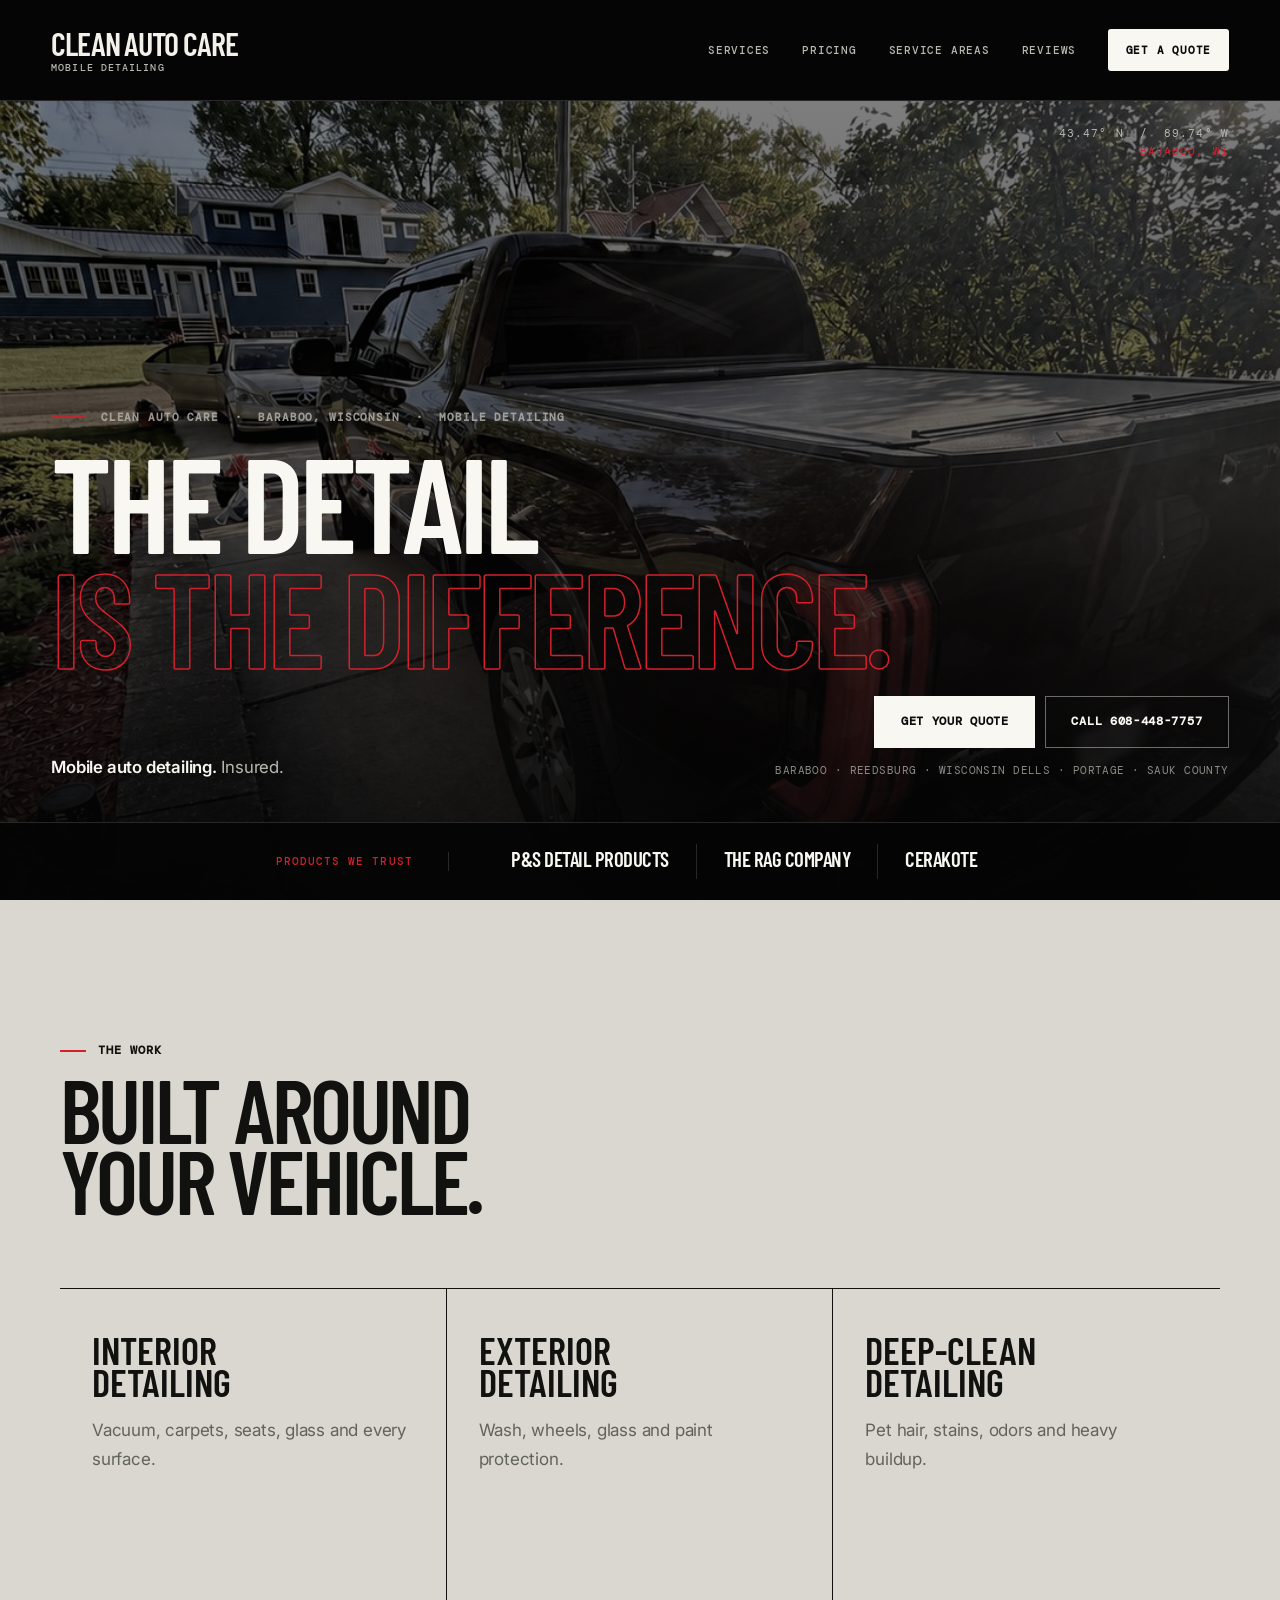
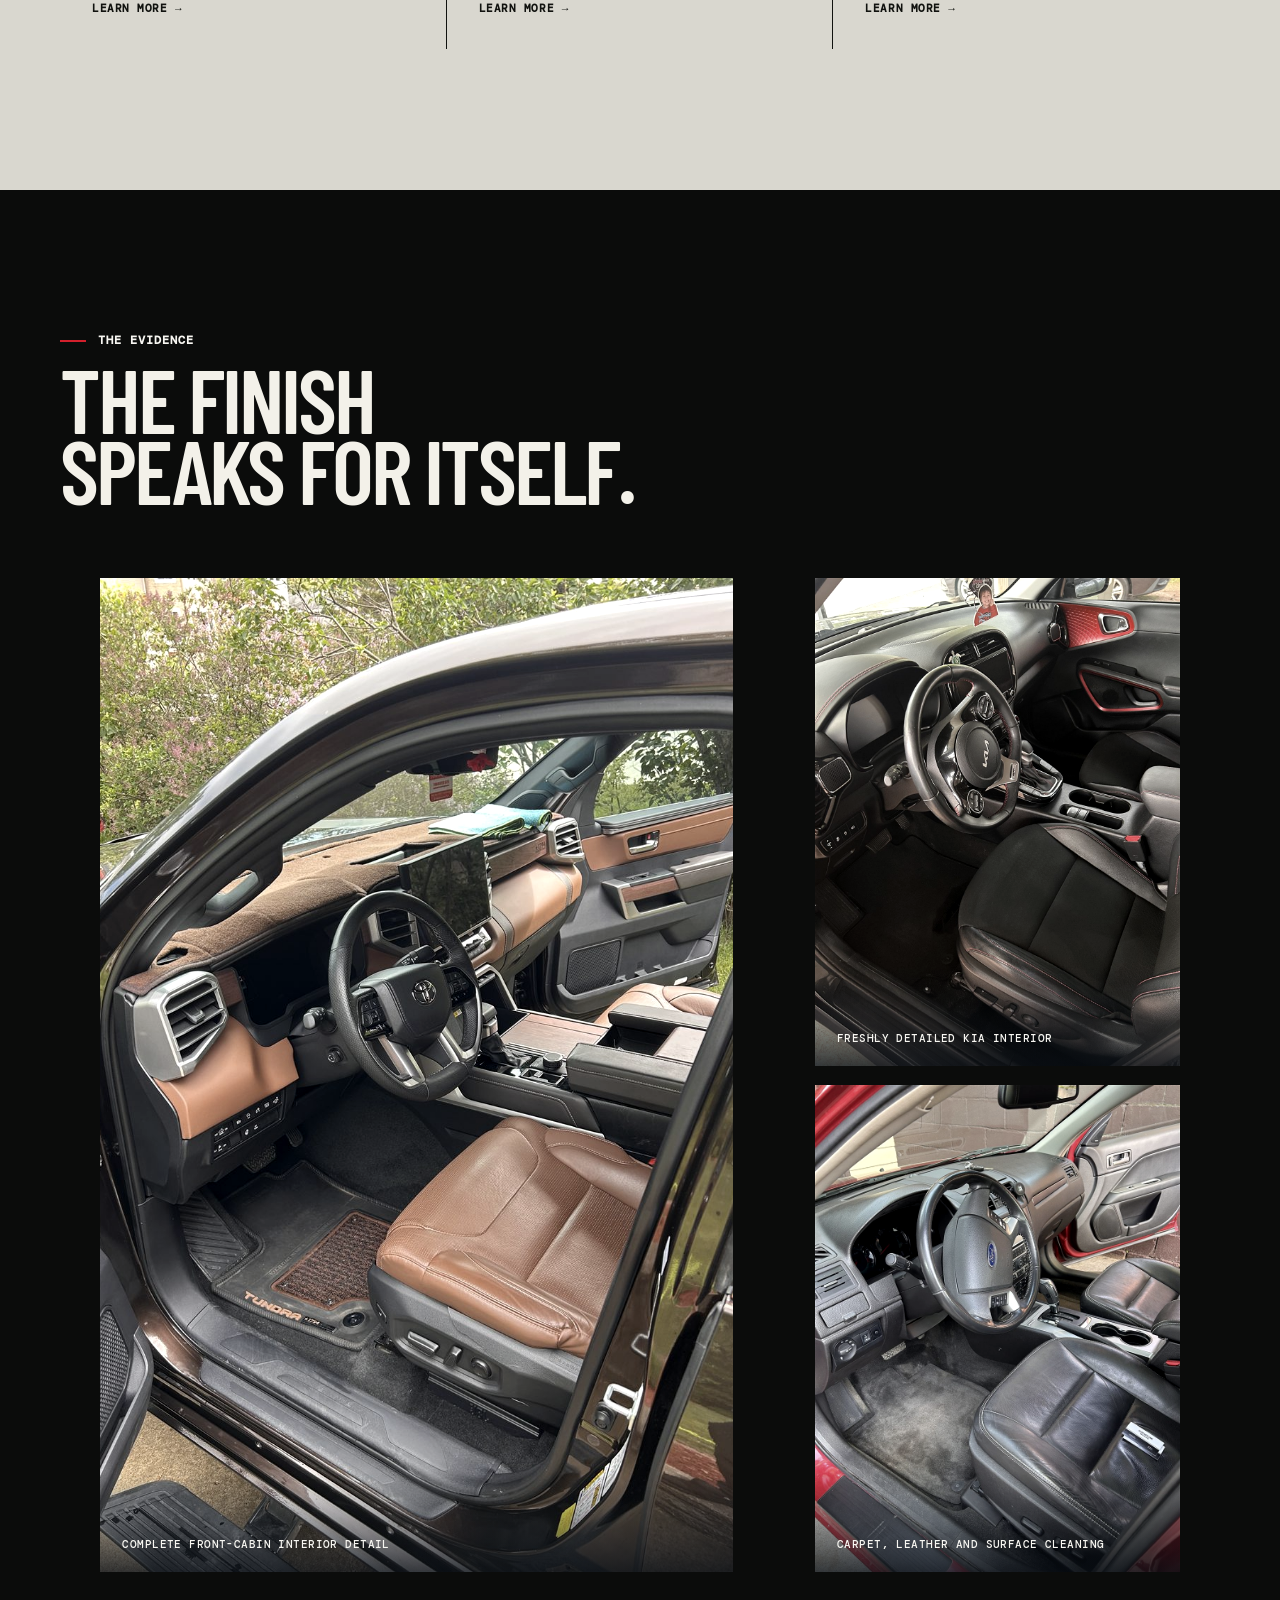
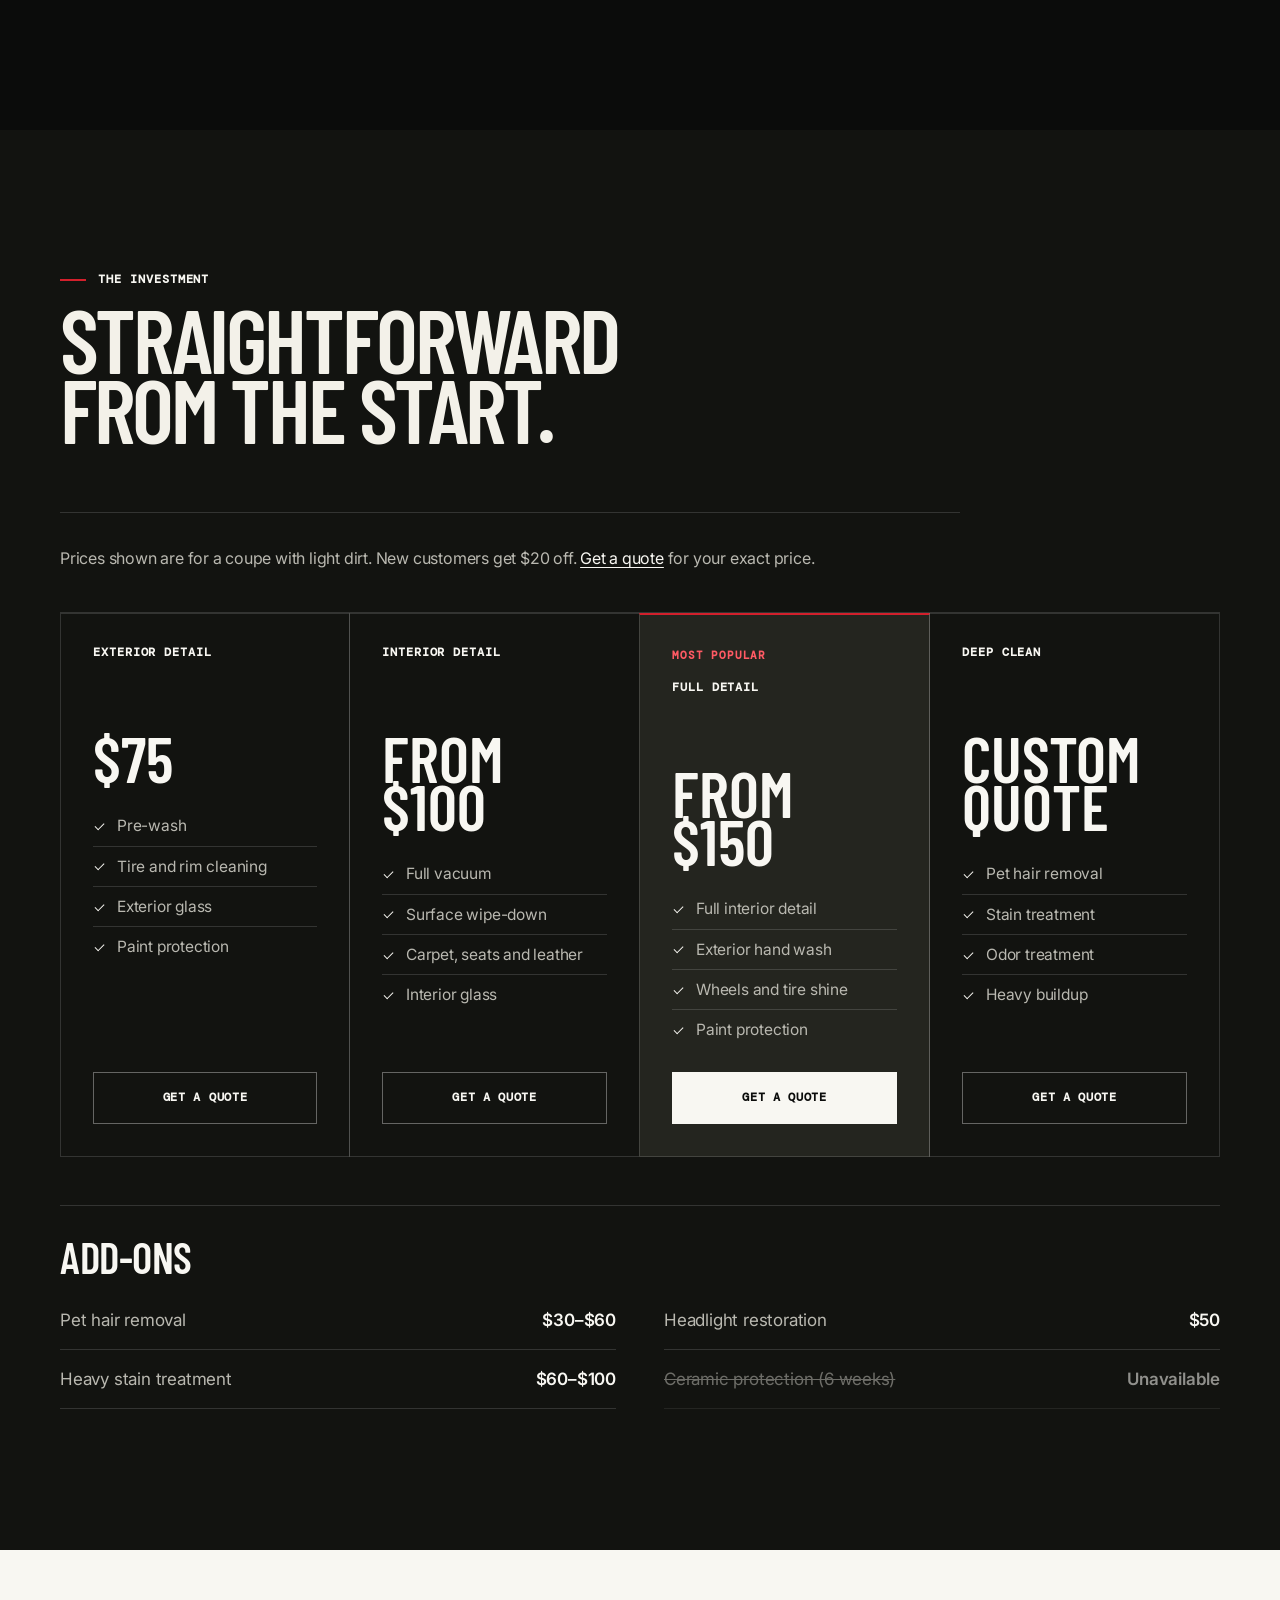
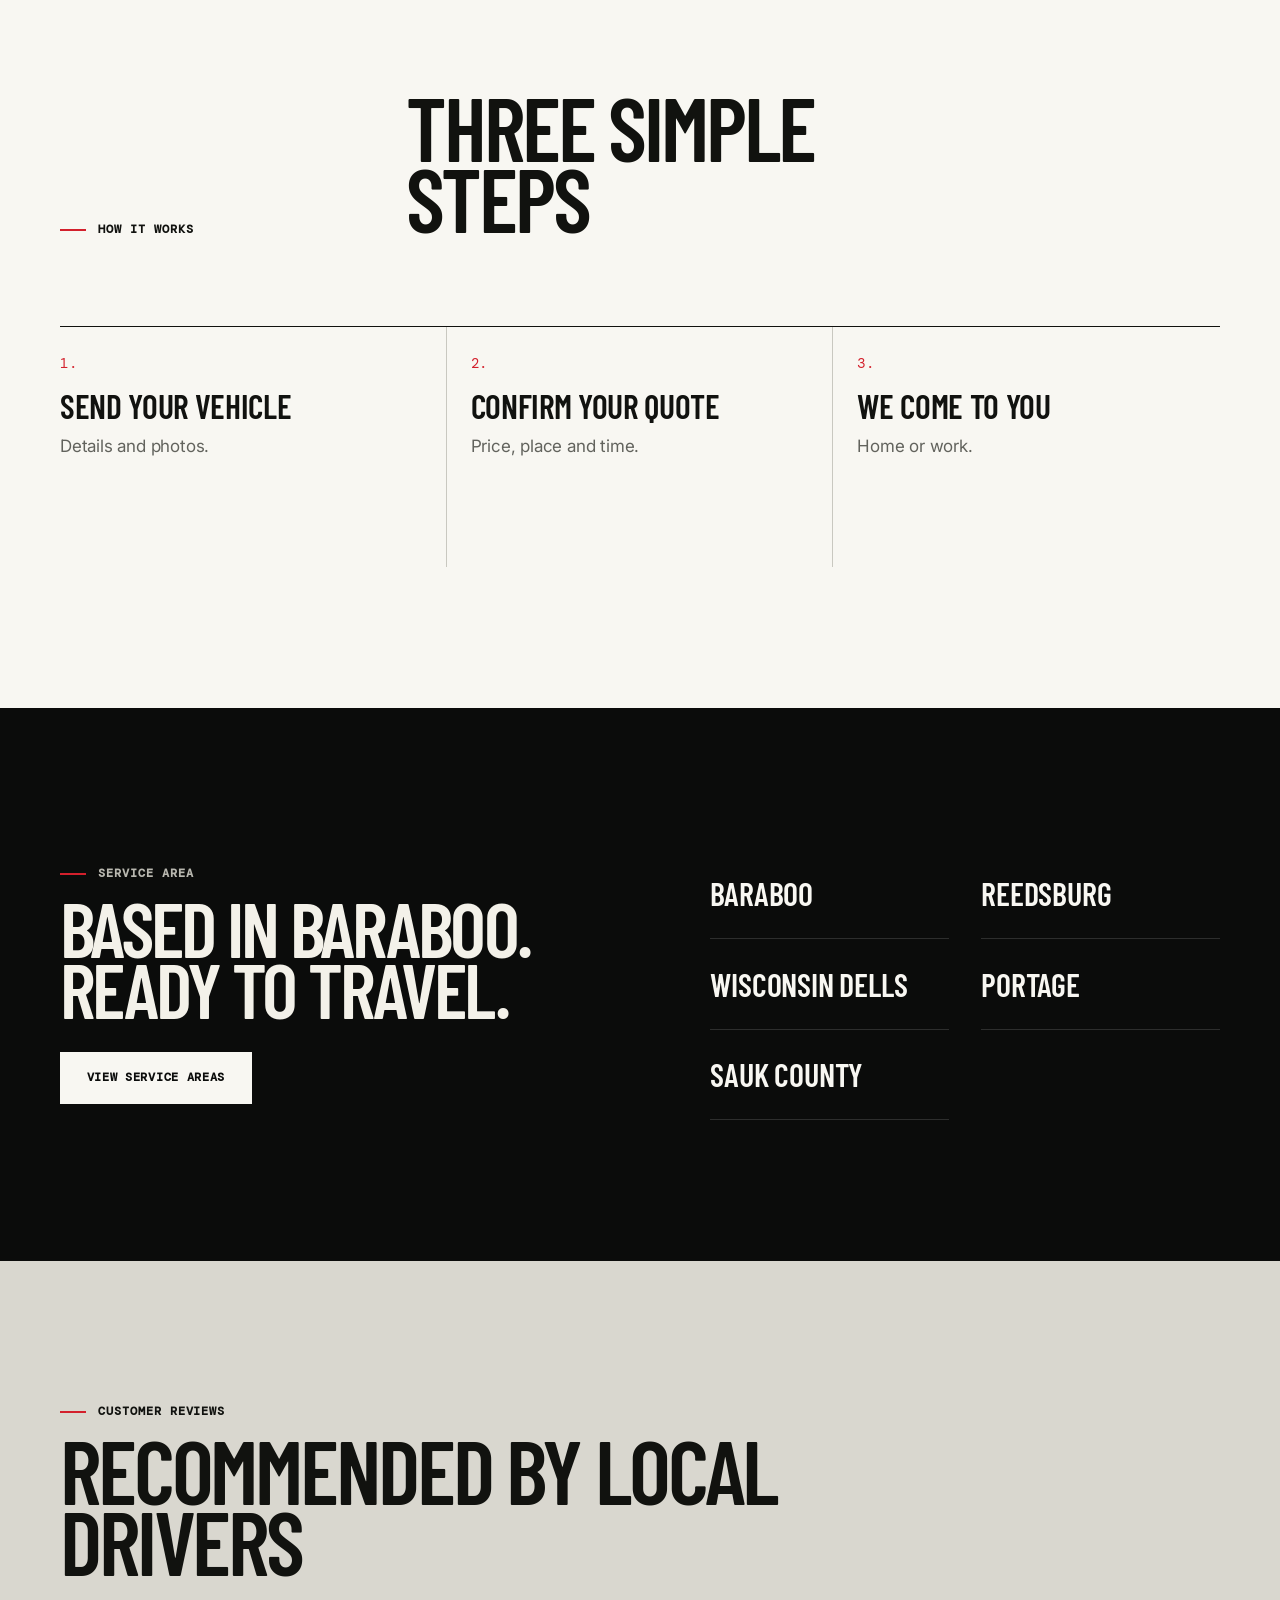
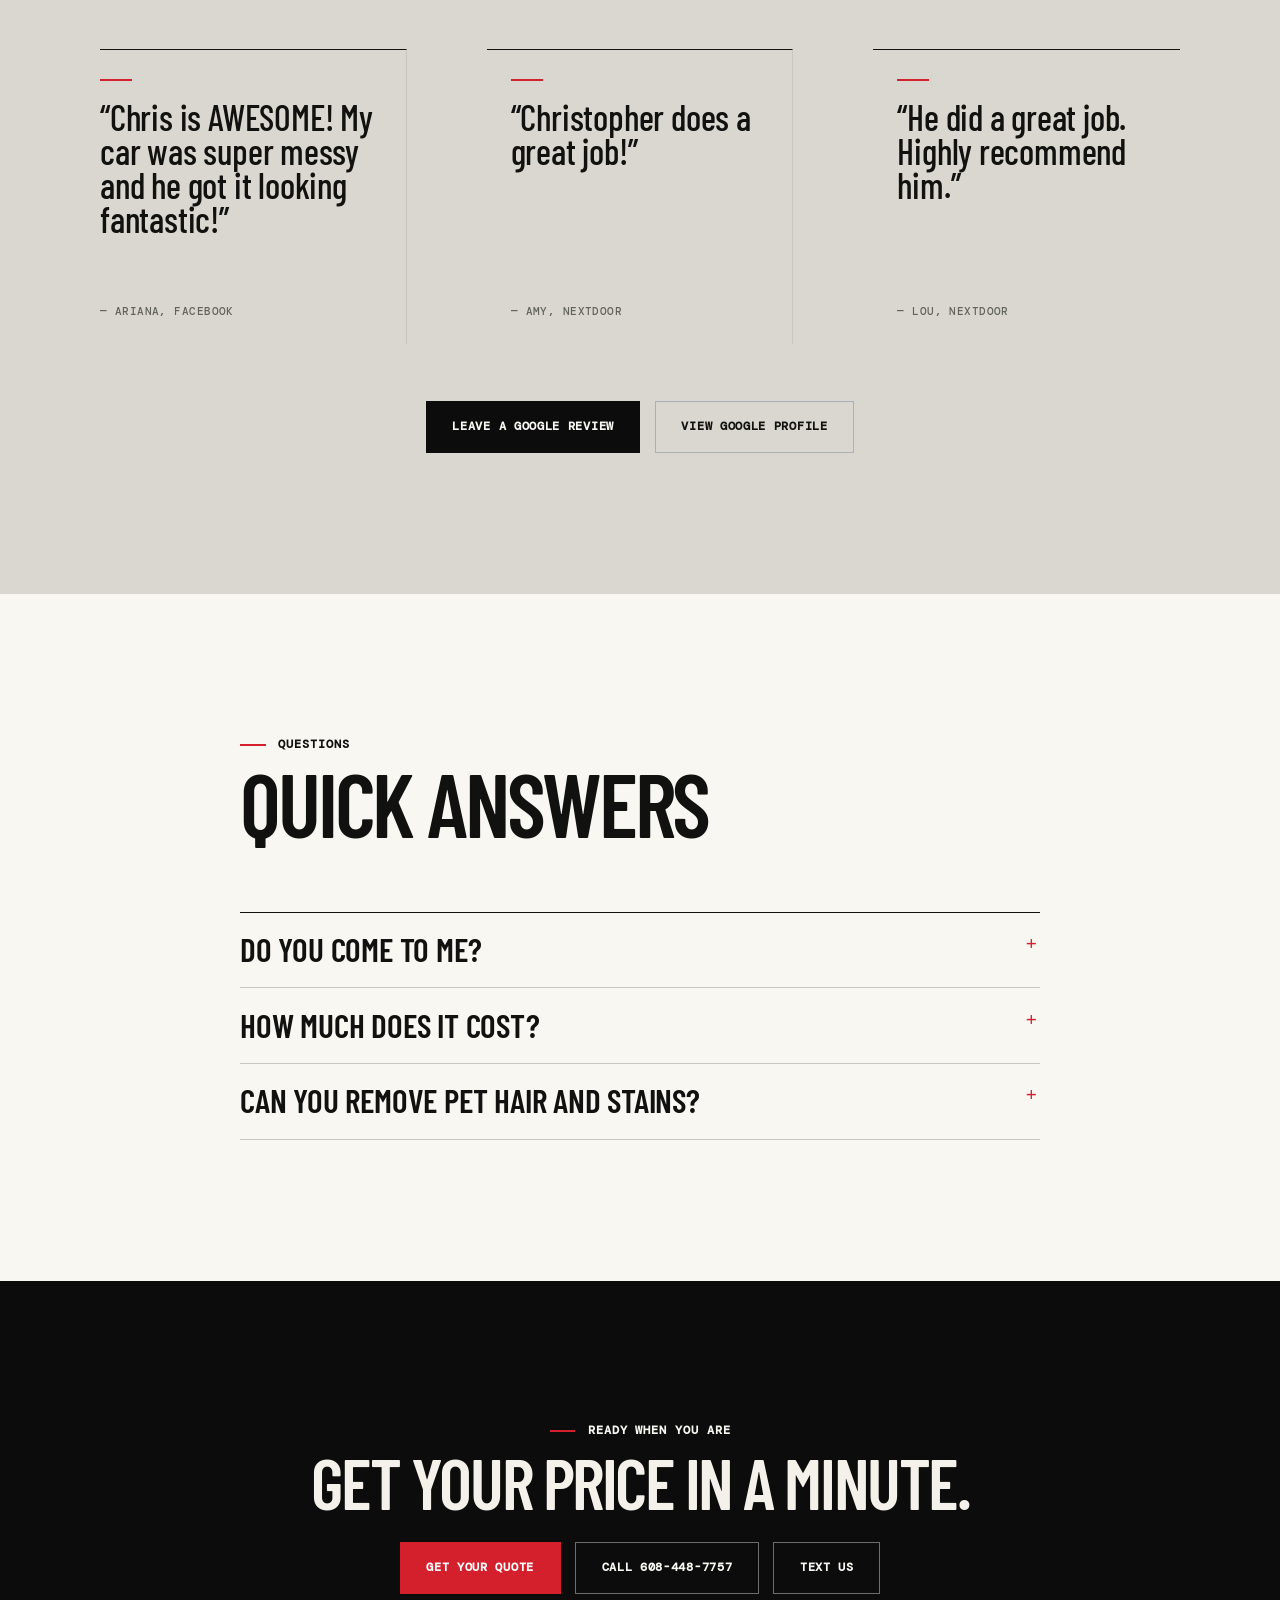
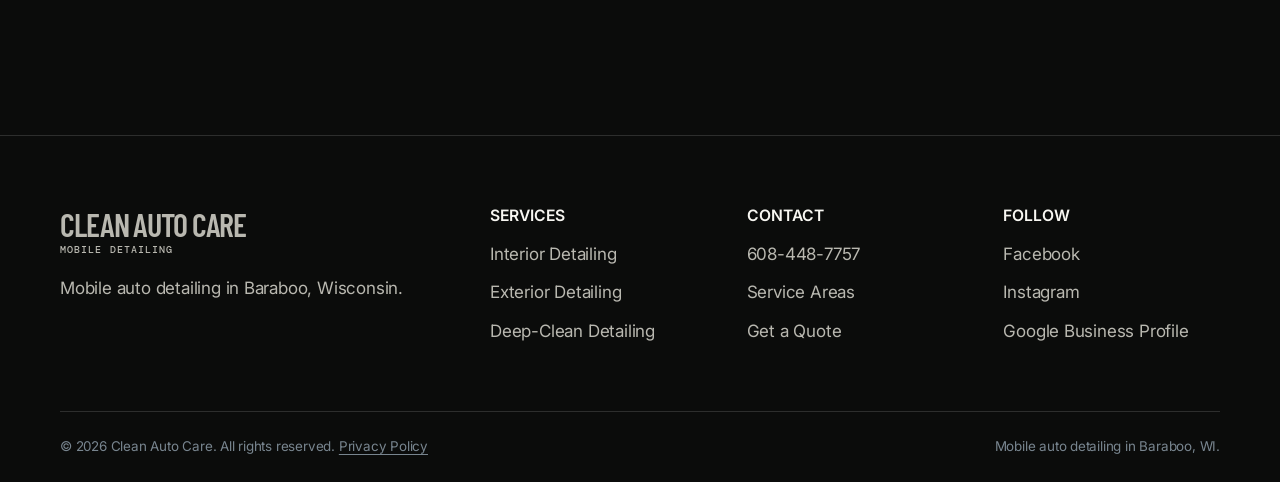
==== index.html @ 47763c7a "Remove spray wax paint protection add-on Take the paint protection add-on off the homepage list, pri" ====
<!doctype html>
<html lang="en-US">
<head>
  <meta charset="utf-8">
  <meta name="viewport" content="width=device-width, initial-scale=1">
  <title>Mobile Auto Detailing Baraboo WI | Clean Auto Care</title>
  <meta name="description" content="Mobile auto detailing in Baraboo, WI, serving Reedsburg, Wisconsin Dells, Portage and Sauk County. Interior, exterior and deep-clean packages. Get a quote.">
  <meta name="robots" content="index, follow, max-image-preview:large, max-snippet:-1, max-video-preview:-1">
  <meta name="theme-color" content="#07111f">
  <link rel="canonical" href="https://cleanautocare.org/">

  <meta property="og:type" content="website">
  <meta property="og:locale" content="en_US">
  <meta property="og:site_name" content="Clean Auto Care">
  <meta property="og:title" content="Mobile Auto Detailing in Baraboo, Wisconsin">
  <meta property="og:description" content="Convenient interior, exterior and deep-clean auto detailing at your location in Baraboo and surrounding Central Wisconsin communities.">
  <meta property="og:url" content="https://cleanautocare.org/">
  <meta property="og:image" content="https://cleanautocare.org/images/mobile-auto-detailing-baraboo-wi-private.jpg">
  <meta property="og:image:alt" content="Freshly detailed pickup truck by Clean Auto Care in Baraboo, Wisconsin">
  <meta name="twitter:card" content="summary_large_image">

  <link rel="icon" type="image/png" sizes="64x64" href="/images/favicon-64.png">
  <link rel="apple-touch-icon" sizes="180x180" href="/images/apple-touch-icon.png">
  <link rel="preload" as="image" href="/images/mobile-auto-detailing-baraboo-wi-private.jpg" fetchpriority="high">
  <link rel="preconnect" href="https://fonts.googleapis.com"><link rel="preconnect" href="https://fonts.gstatic.com" crossorigin><link href="https://fonts.googleapis.com/css2?family=Barlow+Condensed:wght@500;600;700&family=DM+Mono:wght@400;500&family=Inter:wght@400;500;600&display=swap" rel="stylesheet"><link rel="stylesheet" href="/style.css?v=20261031.1">

  <script type="application/ld+json">
  {
    "@context": "https://schema.org",
    "@graph": [
      {
        "@type": "WebSite",
        "@id": "https://cleanautocare.org/#website",
        "url": "https://cleanautocare.org/",
        "name": "Clean Auto Care",
        "inLanguage": "en-US",
        "publisher": { "@id": "https://cleanautocare.org/#business" }
      },
      {
        "@type": ["AutoWash", "LocalBusiness"],
        "@id": "https://cleanautocare.org/#business",
        "name": "Clean Auto Care",
        "description": "Mobile auto detailing based in Baraboo, Wisconsin, offering interior detailing, exterior detailing, deep cleaning, stain treatment, pet hair removal and paint protection.",
        "url": "https://cleanautocare.org/",
        "telephone": "+1-608-448-7757",
        "email": "christopherluns@proton.me",
        "image": "https://cleanautocare.org/images/mobile-auto-detailing-baraboo-wi-private.jpg",
        "logo": "https://cleanautocare.org/images/logo.png",
        "priceRange": "$$",
        "areaServed": [
          { "@type": "City", "name": "Baraboo", "containedInPlace": { "@type": "State", "name": "Wisconsin" } },
          { "@type": "City", "name": "Reedsburg", "containedInPlace": { "@type": "State", "name": "Wisconsin" } },
          { "@type": "City", "name": "Wisconsin Dells", "containedInPlace": { "@type": "State", "name": "Wisconsin" } },
          { "@type": "City", "name": "Portage", "containedInPlace": { "@type": "State", "name": "Wisconsin" } },
          { "@type": "AdministrativeArea", "name": "Sauk County, Wisconsin" }
        ],
        "sameAs": [
          "https://www.facebook.com/people/Clean-Auto-Care/61571332643960/",
          "https://www.instagram.com/cleanautocarellc",
          "https://share.google/BWF50CTPBVMTIAiap"
        ],
        "hasOfferCatalog": {
          "@type": "OfferCatalog",
          "name": "Mobile Auto Detailing Services",
          "itemListElement": [
            { "@type": "Offer", "itemOffered": { "@type": "Service", "name": "Interior auto detailing", "url": "https://cleanautocare.org/services/interior-detailing.html" } },
            { "@type": "Offer", "itemOffered": { "@type": "Service", "name": "Exterior auto detailing", "url": "https://cleanautocare.org/services/exterior-detailing.html" } },
            { "@type": "Offer", "itemOffered": { "@type": "Service", "name": "Deep-clean auto detailing", "url": "https://cleanautocare.org/services/deep-clean-detailing.html" } }
          ]
        }
      }
    ]
  }
  </script>

  <script async src="https://www.googletagmanager.com/gtag/js?id=G-19XPZ4K6GP"></script>
  <script>
    window.dataLayer = window.dataLayer || [];
    function gtag(){dataLayer.push(arguments);}
    gtag('js', new Date());
    gtag('config', 'G-19XPZ4K6GP');
  </script>
  <!-- Meta Pixel -->
  <script>!function(f,b,e,v,n,t,s){if(f.fbq)return;n=f.fbq=function(){n.callMethod?n.callMethod.apply(n,arguments):n.queue.push(arguments)};if(!f._fbq)f._fbq=n;n.push=n;n.loaded=!0;n.version='2.0';n.queue=[];t=b.createElement(e);t.async=!0;t.src=v;s=b.getElementsByTagName(e)[0];s.parentNode.insertBefore(t,s)}(window,document,'script','https://connect.facebook.net/en_US/fbevents.js');fbq('init','472347305557955');fbq('track','PageView');</script>
</head>
<body class="home">
  <a class="skip-link" href="#main-content">Skip to main content</a>

  <header class="site-header">
    <div class="nav-wrap">
      <a class="brand" href="/" aria-label="Clean Auto Care home">
        <span>Clean Auto Care</span>
        <small>Mobile Detailing</small>
      </a>
      <button class="menu-toggle" type="button" aria-expanded="false" aria-controls="main-navigation">
        <span class="sr-only">Open menu</span>
        <span aria-hidden="true">Menu</span>
      </button>
      <nav id="main-navigation" class="main-nav" aria-label="Primary navigation">
        <a href="#services">Services</a>
        <a href="#pricing">Pricing</a>
        <a href="/service-areas/">Service Areas</a>
        <a href="#reviews">Reviews</a>
        <a class="nav-cta" href="/quote/">Get a Quote</a>
      </nav>
    </div>
  </header>

  <main id="main-content">
    <section class="hero" aria-labelledby="hero-heading">
      <img class="hero-image hero-slide" src="/images/mobile-auto-detailing-baraboo-wi-private.jpg" width="1086" height="1448" alt="Freshly detailed black pickup truck at a customer's home in Central Wisconsin" fetchpriority="high">
      <div class="hero-shade" aria-hidden="true"></div>
      <p class="hero-coords" aria-hidden="true">43.47° N &nbsp;/&nbsp; 89.74° W<span>Baraboo, WI</span></p>
      <div class="hero-content">
        <p class="eyebrow">Clean Auto Care &nbsp;·&nbsp; Baraboo, Wisconsin &nbsp;·&nbsp; Mobile Detailing</p>
        <h1 id="hero-heading"><span class="h1-solid">The detail</span><span class="h1-outline">is the difference.</span></h1>
        <div class="hero-foot">
          <div class="hero-copy">
            <p class="hero-lead"><strong>Mobile auto detailing.</strong> Insured.</p>
          </div>
          <div class="hero-actions">
            <div class="button-row">
              <a class="button button-primary" href="/quote/">Get Your Quote</a>
              <a class="button button-secondary" href="tel:+16084487757">Call 608-448-7757</a>
            </div>
            <p class="service-line">Baraboo · Reedsburg · Wisconsin Dells · Portage · Sauk County</p>
          </div>
        </div>
      </div>
      <div class="trust-bar" aria-label="Products we trust">
        <p class="brand-strip-label">Products we trust</p>
        <ul class="brand-strip-list">
          <li><a href="https://psdetailproducts.com/" target="_blank" rel="noopener noreferrer">P&amp;S Detail Products</a></li>
          <li><a href="https://theragcompany.com/" target="_blank" rel="noopener noreferrer">The Rag Company</a></li>
          <li><a href="https://www.cerakote.com/" target="_blank" rel="noopener noreferrer">Cerakote</a></li>
        </ul>
      </div>
    </section>

    <section id="services" class="section section-alt" aria-labelledby="services-heading">
      <div class="container">
        <div class="section-heading">
          <p class="eyebrow">The work</p>
          <h2 id="services-heading">Built around<br>your vehicle.</h2>
        </div>
        <div class="card-grid services-grid">
          <article class="card">
            <h3>Interior Detailing</h3>
            <p>Vacuum, carpets, seats, glass and every surface.</p>
            <a class="text-link" href="/services/interior-detailing.html">Learn more <span aria-hidden="true">→</span></a>
          </article>
          <article class="card">
            <h3>Exterior Detailing</h3>
            <p>Wash, wheels, glass and paint protection.</p>
            <a class="text-link" href="/services/exterior-detailing.html">Learn more <span aria-hidden="true">→</span></a>
          </article>
          <article class="card">
            <h3>Deep-Clean Detailing</h3>
            <p>Pet hair, stains, odors and heavy buildup.</p>
            <a class="text-link" href="/services/deep-clean-detailing.html">Learn more <span aria-hidden="true">→</span></a>
          </article>
        </div>
      </div>
    </section>

    <section class="section results-section" aria-labelledby="results-heading">
      <div class="container">
        <div class="section-heading left-aligned">
          <p class="eyebrow">The evidence</p>
          <h2 id="results-heading">The finish<br>speaks for itself.</h2>
        </div>
        <div class="gallery-grid">
          <figure class="gallery-main">
            <img src="/images/interior-auto-detailing-baraboo.jpg" width="1050" height="1400" loading="lazy" alt="Clean Toyota Tundra front interior after mobile detailing">
            <figcaption>Complete front-cabin interior detail</figcaption>
          </figure>
          <figure>
            <img src="/images/deep-clean-car-detailing.jpg" width="1050" height="1400" loading="lazy" alt="Clean Kia interior after mobile car detailing">
            <figcaption>Freshly detailed Kia interior</figcaption>
          </figure>
          <figure>
            <img src="/images/clean-car-interior.jpg" width="900" height="1200" loading="lazy" alt="Clean red Ford car interior after detailing">
            <figcaption>Carpet, leather and surface cleaning</figcaption>
          </figure>
        </div>
      </div>
    </section>

    <section id="pricing" class="section section-dark" aria-labelledby="pricing-heading">
      <div class="container">
        <div class="section-heading">
          <p class="eyebrow">The investment</p>
          <h2 id="pricing-heading">Straightforward<br>from the start.</h2>
        </div>
        <p class="pricing-note">Prices shown are for a coupe with light dirt. New customers get $20 off. <a href="/quote/">Get a quote</a> for your exact price.</p>
        <div class="card-grid pricing-grid">
          <article class="price-card">
            <h3>Exterior Detail</h3>
            <p class="price">$75</p>
            <ul class="check-list">
              <li>Pre-wash</li>
              <li>Tire and rim cleaning</li>
              <li>Exterior glass</li>
              <li>Paint protection</li>
            </ul>
            <a class="button price-book" href="/quote/?package=exterior">Get a Quote</a>
          </article>
          <article class="price-card">
            <h3>Interior Detail</h3>
            <p class="price">From $100</p>
            <ul class="check-list">
              <li>Full vacuum</li>
              <li>Surface wipe-down</li>
              <li>Carpet, seats and leather</li>
              <li>Interior glass</li>
            </ul>
            <a class="button price-book" href="/quote/?package=interior">Get a Quote</a>
          </article>
          <article class="price-card featured-card">
            <p class="pill">Most popular</p>
            <h3>Full Detail</h3>
            <p class="price">From $150</p>
            <ul class="check-list">
              <li>Full interior detail</li>
              <li>Exterior hand wash</li>
              <li>Wheels and tire shine</li>
              <li>Paint protection</li>
            </ul>
            <a class="button price-book" href="/quote/?package=full">Get a Quote</a>
          </article>
          <article class="price-card">
            <h3>Deep Clean</h3>
            <p class="price">Custom quote</p>
            <ul class="check-list">
              <li>Pet hair removal</li>
              <li>Stain treatment</li>
              <li>Odor treatment</li>
              <li>Heavy buildup</li>
            </ul>
            <a class="button price-book" href="/quote/?package=deep">Get a Quote</a>
          </article>
        </div>
        <div class="addons-panel">
          <h3>Add-ons</h3>
          <div class="addon-grid">
            <div><span>Pet hair removal</span><strong>$30–$60</strong></div>
            <div><span>Headlight restoration</span><strong>$50</strong></div>
            <div><span>Heavy stain treatment</span><strong>$60–$100</strong></div>
            <div class="addon-unavailable"><span><s>Ceramic protection (6 weeks)</s></span><strong>Unavailable</strong></div>
          </div>
        </div>
      </div>
    </section>

    <section class="section process-section" aria-labelledby="process-heading">
      <div class="container">
        <div class="section-heading">
          <p class="eyebrow">How it works</p>
          <h2 id="process-heading">Three simple steps</h2>
        </div>
        <ol class="process-grid">
          <li><div><h3>Send your vehicle</h3><p>Details and photos.</p></div></li>
          <li><div><h3>Confirm your quote</h3><p>Price, place and time.</p></div></li>
          <li><div><h3>We come to you</h3><p>Home or work.</p></div></li>
        </ol>
      </div>
    </section>

    <section class="section area-section" aria-labelledby="areas-heading">
      <div class="container split-layout area-layout">
        <div>
          <p class="eyebrow">Service area</p>
          <h2 id="areas-heading">Based in Baraboo. Ready to travel.</h2>
          <a class="button button-primary" href="/service-areas/">View Service Areas</a>
        </div>
        <ul class="location-list" aria-label="Primary service areas">
          <li><a href="/service-areas/#baraboo">Baraboo</a></li>
          <li><a href="/service-areas/#reedsburg">Reedsburg</a></li>
          <li><a href="/service-areas/#wisconsin-dells">Wisconsin Dells</a></li>
          <li><a href="/service-areas/#portage">Portage</a></li>
          <li><a href="/service-areas/#sauk-county">Sauk County</a></li>
        </ul>
      </div>
    </section>

    <section id="reviews" class="section section-alt" aria-labelledby="reviews-heading">
      <div class="container">
        <div class="section-heading">
          <p class="eyebrow">Customer reviews</p>
          <h2 id="reviews-heading">Recommended by local drivers</h2>
        </div>
        <div class="card-grid review-grid">
          <figure class="review-card">
            <blockquote>“Chris is AWESOME! My car was super messy and he got it looking fantastic!”</blockquote>
            <figcaption>— Ariana, Facebook</figcaption>
          </figure>
          <figure class="review-card">
            <blockquote>“Christopher does a great job!”</blockquote>
            <figcaption>— Amy, Nextdoor</figcaption>
          </figure>
          <figure class="review-card">
            <blockquote>“He did a great job. Highly recommend him.”</blockquote>
            <figcaption>— Lou, Nextdoor</figcaption>
          </figure>
        </div>
        <div class="button-row centered">
          <a class="button button-primary" href="https://g.page/r/CbR3nwHK81pbEAI/review" target="_blank" rel="noopener">Leave a Google Review</a>
          <a class="button button-outline" href="https://share.google/BWF50CTPBVMTIAiap" target="_blank" rel="noopener">View Google Profile</a>
        </div>
      </div>
    </section>

    <section class="section faq-section" aria-labelledby="faq-heading">
      <div class="container narrow-container">
        <div class="section-heading">
          <p class="eyebrow">Questions</p>
          <h2 id="faq-heading">Quick answers</h2>
        </div>
        <div class="faq-list">
          <details>
            <summary>Do you come to me?</summary>
            <p>Yes. We detail at your home, work or another approved location.</p>
          </details>
          <details>
            <summary>How much does it cost?</summary>
            <p>Price depends on three things: the service you choose, the size of your vehicle and how dirty it is. The prices below are for a basic detail.</p>
            <p><strong>Starting prices by vehicle size</strong><br>
            Coupe or compact: exterior $75, interior $100, full detail $150<br>
            Sedan: exterior $100, interior $125, full detail $175<br>
            SUV: exterior $100, interior $150, full detail $200<br>
            Truck: exterior $120, interior $125–$150, full detail $230</p>
            <p><strong>Condition adjustment</strong><br>
            Light: no extra charge. Moderate: +$25 to $50. Heavy: +$50 to $100. Very dirty, with pet hair or stains: +$75 to $150. The exact amount depends on your vehicle size.</p>
            <p><strong>Add-ons and deep cleans</strong><br>
            Pet hair removal ($30–$60), heavy stain treatment ($60–$100) and headlight restoration ($50) are priced separately. Ceramic protection is not available right now. Deep cleans are quoted individually after we see photos of the vehicle.</p>
            <p>The <a href="/quote/">quote builder</a> gives you an estimate in about a minute, and no deposit or payment is collected online. Pet hair, stains, add-ons or travel may change the final price, and we confirm it with you before we start.</p>
          </details>
          <details>
            <summary>Can you remove pet hair and stains?</summary>
            <p>Yes. Send photos with your quote request and we will plan the work.</p>
          </details>
        </div>
      </div>
    </section>

    <section id="contact" class="section contact-section" aria-labelledby="contact-heading">
      <div class="container contact-layout cta-only">
        <div class="contact-copy">
          <p class="eyebrow">Ready when you are</p>
          <h2 id="contact-heading">Get your price in a minute.</h2>
          <div class="button-row">
            <a class="button button-primary" href="/quote/">Get Your Quote</a>
            <a class="button button-secondary" href="tel:+16084487757">Call 608-448-7757</a>
            <a class="button button-secondary" href="sms:+16084487757">Text Us</a>
          </div>
        </div>
      </div>
    </section>
  </main>

  <footer class="site-footer">
    <div class="container footer-grid">
      <div>
        <a class="brand footer-brand" href="/"><span>Clean Auto Care</span><small>Mobile Detailing</small></a>
        <p>Mobile auto detailing in Baraboo, Wisconsin.</p>
      </div>
      <div>
        <h2>Services</h2>
        <a href="/services/interior-detailing.html">Interior Detailing</a>
        <a href="/services/exterior-detailing.html">Exterior Detailing</a>
        <a href="/services/deep-clean-detailing.html">Deep-Clean Detailing</a>
      </div>
      <div>
        <h2>Contact</h2>
        <a href="tel:+16084487757">608-448-7757</a>
        <a href="/service-areas/">Service Areas</a>
        <a href="/quote/">Get a Quote</a>
      </div>
      <div>
        <h2>Follow</h2>
        <a href="https://www.facebook.com/people/Clean-Auto-Care/61571332643960/" target="_blank" rel="noopener">Facebook</a>
        <a href="https://www.instagram.com/cleanautocarellc" target="_blank" rel="noopener">Instagram</a>
        <a href="https://share.google/BWF50CTPBVMTIAiap" target="_blank" rel="noopener">Google Business Profile</a>
      </div>
    </div>
    <div class="container footer-bottom">
      <p>© 2026 Clean Auto Care. All rights reserved. <a href="/privacy/">Privacy Policy</a></p>
      <p>Mobile auto detailing in Baraboo, WI.</p>
    </div>
  </footer>

  <script src="/script.js?v=20261029.1" defer></script>
</body>
</html>
---- style.css ----
/* Clean Auto Care: restyle. Same class names as before, so no markup or SEO text changes are needed. */
:root {
  --ink: #0b1118;
  --ink-2: #131b24;
  --ink-3: #1d2733;
  --bone: #f3f4f2;
  --paper: #ffffff;
  --text: #151c24;
  --muted: #5b656f;
  --line: #dcdfdd;
  --line-dark: rgba(255, 255, 255, 0.14);
  --brass: #d4b26e;
  --brass-deep: #7a5c1f;
  --on-dark: #e9edf1;
  --on-dark-muted: #a7b3bf;
  --serif: "Cormorant Garamond", Georgia, "Times New Roman", serif;
  --sans: Inter, ui-sans-serif, system-ui, -apple-system, "Segoe UI", sans-serif;
  --container: 1160px;
  --r: 3px;
}

*, *::before, *::after { box-sizing: border-box; }
html { scroll-behavior: smooth; scroll-padding-top: 90px; }
body { margin: 0; color: var(--text); background: var(--paper); font-family: var(--sans); font-size: 1.0625rem; line-height: 1.7; -webkit-font-smoothing: antialiased; }
img { display: block; max-width: 100%; }
a { color: inherit; }
button, input, select, textarea { font: inherit; }
button { cursor: pointer; }
h1, h2, h3, p, blockquote, figure { margin-top: 0; }
h1, h2 { font-family: var(--serif); font-weight: 500; line-height: 1.02; letter-spacing: -0.012em; }
h3 { font-family: var(--sans); font-weight: 600; line-height: 1.25; letter-spacing: -0.01em; }
h1 { font-size: clamp(3rem, 7.2vw, 6rem); }
h2 { margin-bottom: 1.25rem; font-size: clamp(2.3rem, 4.6vw, 3.9rem); }
h3 { font-size: 1.2rem; }
p { margin-bottom: 1.1rem; }
:focus-visible { outline: 2px solid var(--brass-deep); outline-offset: 3px; }
.site-header :focus-visible, .hero :focus-visible, .section-dark :focus-visible, .area-section :focus-visible, .contact-section :focus-visible, .page-hero :focus-visible, .cta-panel :focus-visible, .site-footer :focus-visible { outline-color: var(--brass); }
.quote-form :focus-visible { outline-color: var(--brass-deep); }

.container { width: min(calc(100% - 44px), var(--container)); margin-inline: auto; }
.narrow-container { max-width: 800px; }
.section { padding: clamp(5rem, 9vw, 8.5rem) 0; }
.section-alt { background: var(--bone); }
.section-dark { color: var(--on-dark); background: var(--ink); }
.section-heading { max-width: 760px; margin: 0 auto 3.5rem; text-align: center; }
.section-heading > p:last-child { color: var(--muted); font-size: 1.08rem; }
.section-dark .section-heading > p:last-child { color: var(--on-dark-muted); }
.left-aligned { margin-left: 0; text-align: left; }
.eyebrow { margin-bottom: 0.8rem; color: var(--brass-deep); font-size: 0.98rem; font-weight: 600; letter-spacing: 0.01em; }
.section-dark .eyebrow, .hero .eyebrow, .area-section .eyebrow, .contact-section .eyebrow, .page-hero .eyebrow { color: var(--brass); }
.sr-only { position: absolute; width: 1px; height: 1px; padding: 0; margin: -1px; overflow: hidden; clip: rect(0, 0, 0, 0); white-space: nowrap; border: 0; }
.skip-link { position: fixed; top: 12px; left: 12px; z-index: 9999; padding: 0.7rem 1rem; color: var(--ink); background: var(--brass); border-radius: var(--r); transform: translateY(-160%); }
.skip-link:focus { transform: translateY(0); }

/* header */
.site-header { position: fixed; inset: 0 0 auto; z-index: 1000; color: var(--on-dark); background: rgba(11, 17, 24, 0.9); border-bottom: 1px solid var(--line-dark); backdrop-filter: blur(14px); }
.nav-wrap { width: min(calc(100% - 44px), var(--container)); min-height: 76px; margin-inline: auto; display: flex; align-items: center; justify-content: space-between; gap: 2rem; }
.brand { display: inline-flex; flex-direction: column; color: inherit; text-decoration: none; line-height: 1; }
.brand span { font-family: var(--serif); font-size: 1.6rem; font-weight: 600; letter-spacing: 0; }
.brand small { margin-top: 0.3rem; color: var(--on-dark-muted); font-size: 0.78rem; font-weight: 500; letter-spacing: 0.02em; }
.main-nav { display: flex; align-items: center; gap: 2rem; }
.main-nav a { color: var(--on-dark-muted); font-size: 0.94rem; font-weight: 500; text-decoration: none; transition: color 150ms; }
.main-nav a:hover, .main-nav a:focus-visible { color: var(--paper); }
.main-nav .nav-cta { padding: 0.6rem 1.15rem; color: var(--ink); background: var(--brass); border-radius: var(--r); font-weight: 600; }
.main-nav .nav-cta:hover, .main-nav .nav-cta:focus-visible { color: var(--ink); background: #d9d7cf; }
.menu-toggle { display: none; padding: 0.5rem 0.8rem; color: var(--paper); background: transparent; border: 1px solid var(--line-dark); border-radius: var(--r); }

/* hero */
.hero { position: relative; min-height: 100vh; min-height: 100svh; display: flex; align-items: center; overflow: hidden; color: var(--on-dark); background: var(--ink); }
.hero-image { position: absolute; inset: 0; width: 100%; height: 100%; object-fit: cover; object-position: center 40%; }
.hero-shade { position: absolute; inset: 0; background: linear-gradient(90deg, rgba(11, 17, 24, 0.82) 0%, rgba(11, 17, 24, 0.55) 48%, rgba(11, 17, 24, 0.3) 100%); }
.hero-content { position: relative; z-index: 1; padding-top: 130px; padding-bottom: 96px; }
.hero h1 { max-width: 860px; margin-bottom: 1.5rem; color: var(--paper); }
.hero-lead { max-width: 600px; margin-bottom: 2.2rem; color: #cdd6df; font-size: clamp(1.08rem, 2vw, 1.25rem); }
.service-line { max-width: 600px; margin-top: 1.8rem; margin-bottom: 0; color: var(--on-dark-muted); font-size: 0.95rem; }
.button-row { display: flex; flex-wrap: wrap; gap: 0.9rem; align-items: center; }
.button-row.centered { justify-content: center; margin-top: 2.5rem; }
.button { display: inline-flex; min-height: 50px; align-items: center; justify-content: center; padding: 0.8rem 1.6rem; border: 1px solid transparent; border-radius: var(--r); font-size: 0.97rem; font-weight: 600; line-height: 1.2; text-align: center; text-decoration: none; transition: background-color 160ms, color 160ms, border-color 160ms; }
.button-primary { color: var(--paper); background: var(--ink); }
.button-primary:hover { background: var(--ink-3); }
.hero .button-primary, .section-dark .button-primary, .area-section .button-primary, .contact-section .button-primary, .page-hero .button-primary, .cta-panel .button-primary { color: var(--ink); background: var(--brass); }
.hero .button-primary:hover, .section-dark .button-primary:hover, .area-section .button-primary:hover, .contact-section .button-primary:hover, .page-hero .button-primary:hover, .cta-panel .button-primary:hover { background: #d9d7cf; }
.button-secondary { color: var(--paper); background: transparent; border-color: rgba(255, 255, 255, 0.4); }
.button-secondary:hover { border-color: var(--paper); }
.button-outline { color: var(--text); border-color: #a9b1b8; background: transparent; }
.button-outline:hover { border-color: var(--text); }

/* trust strip */
.trust-bar { position: relative; z-index: 2; color: var(--on-dark); background: var(--ink-2); border-bottom: 1px solid var(--line-dark); }
.trust-grid { display: grid; grid-template-columns: repeat(3, 1fr); }
.trust-grid > div { padding: 1.5rem 2rem; border-left: 1px solid var(--line-dark); }
.trust-grid > div:first-child { padding-left: 0; border-left: 0; }
.trust-grid strong, .trust-grid span { display: block; }
.trust-grid strong { font-weight: 600; }
.trust-grid span { color: var(--on-dark-muted); font-size: 0.9rem; }

.split-layout { display: grid; grid-template-columns: 0.9fr 1.1fr; gap: clamp(2rem, 7vw, 7rem); align-items: start; }
.intro-section h2 { max-width: 620px; }
.prose { color: #2c353e; font-size: 1.08rem; }
.prose p:last-child { margin-bottom: 0; }
.text-link { color: var(--brass-deep); font-weight: 600; text-decoration-thickness: 1px; text-underline-offset: 5px; }

/* services: open columns, no boxes, no numbering */
.card-grid { display: grid; grid-template-columns: repeat(3, 1fr); gap: 2.5rem; }
.card { padding: 1.8rem 0 0; border-top: 1px solid var(--text); }
.card h3 { margin-bottom: 0.8rem; font-family: var(--serif); font-size: 2rem; font-weight: 600; letter-spacing: 0; }
.card p { color: var(--muted); }

.gallery-grid { display: grid; grid-template-columns: 1.35fr 0.8fr; grid-template-rows: 1fr 1fr; gap: 1rem; }
.gallery-grid figure { position: relative; min-height: 280px; overflow: hidden; border-radius: var(--r); background: var(--ink); }
.gallery-grid .gallery-main { grid-row: 1 / 3; min-height: 650px; }
.gallery-grid img { width: 100%; height: 100%; object-fit: cover; }
.gallery-grid figcaption { position: absolute; inset: auto 0 0; padding: 2.4rem 1.2rem 1rem; color: var(--paper); font-size: 0.92rem; font-weight: 500; background: linear-gradient(transparent, rgba(8, 13, 19, 0.82)); }

/* pricing */
.pricing-grid { grid-template-columns: repeat(4, 1fr); gap: 0; align-items: stretch; }
.price-card { position: relative; display: flex; flex-direction: column; padding: 2rem 1.7rem; color: var(--on-dark); border: 1px solid var(--line-dark); margin-left: -1px; }
.price-card:first-child { margin-left: 0; }
.price-card h3 { margin-bottom: 0.6rem; color: var(--paper); font-size: 1.1rem; }
.price-card .price { margin-bottom: 1.5rem; color: var(--paper); font-family: var(--serif); font-size: clamp(2.2rem, 3.4vw, 3rem); font-weight: 600; line-height: 1; letter-spacing: 0; }
.featured-card { background: var(--ink-2); border-top: 2px solid var(--brass); }
.pill { margin: 0 0 1rem; color: var(--brass); font-size: 0.9rem; font-weight: 600; }
.check-list { margin: 0; padding: 0; list-style: none; }
.check-list li { position: relative; padding: 0.5rem 0 0.5rem 1.5rem; color: var(--on-dark-muted); border-bottom: 1px solid var(--line-dark); font-size: 0.97rem; line-height: 1.5; }
.check-list li:last-child { border-bottom: 0; }
.check-list li::before { content: ""; position: absolute; left: 0.1rem; top: 1.05rem; width: 0.55rem; height: 0.3rem; border-left: 1.5px solid var(--brass); border-bottom: 1.5px solid var(--brass); transform: rotate(-45deg); }
.package-note { margin: 1.1rem 0 0; color: var(--on-dark-muted); font-size: 0.85rem; line-height: 1.5; }
.price-book { width: 100%; margin-top: auto; color: var(--paper); background: transparent; border-color: rgba(255, 255, 255, 0.35); }
.price-card .check-list, .price-card .package-note { margin-bottom: 1.4rem; }
.price-book:hover { border-color: var(--paper); }
.featured-card .price-book { color: var(--ink); background: var(--brass); border-color: transparent; }
.featured-card .price-book:hover { background: #d9d7cf; }
.addons-panel { margin-top: 3rem; padding: 0; }
.addons-panel h3 { margin-bottom: 0.5rem; color: var(--paper); font-family: var(--serif); font-size: 1.9rem; font-weight: 600; }
.addon-grid { display: grid; grid-template-columns: 1fr 1fr; gap: 0 3rem; }
.addon-grid > div { display: flex; justify-content: space-between; gap: 1rem; padding: 0.9rem 0; color: var(--on-dark-muted); border-bottom: 1px solid var(--line-dark); }
.addon-grid strong { color: var(--paper); font-weight: 600; text-align: right; }

/* process: a genuine sequence, so it keeps its numerals */
.process-grid { display: grid; grid-template-columns: repeat(3, 1fr); gap: 2.5rem; margin: 0; padding: 0; list-style: none; }
.process-grid li { display: flex; gap: 1.1rem; align-items: flex-start; }
.process-grid li > span { flex: 0 0 40px; height: 40px; display: grid; place-items: center; color: var(--brass-deep); border: 1px solid var(--brass-deep); border-radius: 50%; font-family: var(--serif); font-size: 1.25rem; font-weight: 600; }
.process-grid h3 { margin: 0.4rem 0 0.5rem; }
.process-grid p { margin: 0; color: var(--muted); }

/* service area */
.area-section { color: var(--on-dark); background: var(--ink-2); }
.area-layout { align-items: center; }
.area-layout p:not(.eyebrow) { max-width: 600px; color: var(--on-dark-muted); }
.area-layout .button { margin-top: 0.8rem; }
.location-list { display: grid; grid-template-columns: 1fr 1fr; gap: 0 2rem; margin: 0; padding: 0; list-style: none; }
.location-list a { display: block; padding: 1.1rem 0; color: var(--paper); border-bottom: 1px solid var(--line-dark); font-family: var(--serif); font-size: 1.6rem; font-weight: 600; text-decoration: none; transition: color 150ms; }
.location-list a:hover { color: var(--brass); }

/* reviews: set as quotations, not cards */
.review-grid { align-items: stretch; }
.review-card { display: flex; flex-direction: column; padding: 1.8rem 0 0; border-top: 1px solid var(--text); }
.review-card blockquote { flex: 1; margin: 0 0 1.4rem; color: var(--text); font-family: var(--serif); font-size: 1.65rem; font-weight: 500; line-height: 1.25; }
.review-card figcaption { color: var(--muted); font-size: 0.92rem; font-weight: 500; }

.faq-list { border-top: 1px solid var(--text); }
.faq-list details { border-bottom: 1px solid var(--line); }
.faq-list summary { position: relative; padding: 1.4rem 2.5rem 1.4rem 0; font-size: 1.08rem; font-weight: 600; list-style: none; cursor: pointer; }
.faq-list summary::-webkit-details-marker { display: none; }
.faq-list summary::after { content: "+"; position: absolute; right: 0.2rem; top: 1.15rem; color: var(--brass-deep); font-size: 1.5rem; font-weight: 400; }
.faq-list details[open] summary::after { content: "\2212"; }
.faq-list details p { padding-right: 2rem; color: var(--muted); }

/* contact + form */
.contact-section { color: var(--on-dark); background: var(--ink); }
.contact-layout { display: grid; grid-template-columns: 0.8fr 1.2fr; gap: clamp(2.5rem, 7vw, 6rem); align-items: start; }
.contact-copy { position: sticky; top: 120px; }
.contact-copy > p:not(.eyebrow) { color: var(--on-dark-muted); }
.inline-book { color: var(--brass); font-weight: 600; text-underline-offset: 4px; }
.quote-builder-cta { display: block; margin: 2rem 0 2.3rem; padding: 1.35rem 1.45rem; color: var(--ink); background: var(--paper); border-left: 4px solid var(--paper); text-decoration: none; transition: background-color 160ms, color 160ms; }
.quote-builder-cta:hover, .quote-builder-cta:focus-visible { color: var(--paper); background: var(--ink-3); outline: 1px solid var(--paper); outline-offset: 3px; }
.quote-builder-cta span, .quote-builder-cta strong, .quote-builder-cta small { display: block; }
.quote-builder-cta span { margin-bottom: 0.2rem; font-family: "DM Mono", monospace; font-size: 0.67rem; letter-spacing: 0.06em; text-transform: uppercase; }
.quote-builder-cta strong { font-family: var(--serif); font-size: clamp(2rem, 3vw, 2.8rem); font-weight: 600; line-height: 0.9; text-transform: uppercase; }
.quote-builder-cta strong b { margin-left: 0.25rem; font-family: var(--sans); font-weight: 400; }
.quote-builder-cta small { max-width: 390px; margin-top: 0.8rem; font-size: 0.85rem; line-height: 1.45; }
.direct-contact { display: grid; gap: 0; margin-top: 2rem; }
.direct-contact a { display: flex; justify-content: space-between; gap: 1rem; padding: 1.1rem 0; border-bottom: 1px solid var(--line-dark); text-decoration: none; }
.direct-contact span { color: var(--on-dark-muted); }
.quote-form { padding: clamp(1.5rem, 4vw, 2.6rem); color: var(--text); background: var(--paper); border-radius: var(--r); }
.quote-form label { display: block; margin: 0.9rem 0 0.35rem; font-size: 0.9rem; font-weight: 600; }
.quote-form label span { color: var(--muted); font-weight: 400; }
.quote-form input, .quote-form select, .quote-form textarea { width: 100%; padding: 0.75rem 0.85rem; color: var(--text); background: var(--paper); border: 1px solid #b9c0c6; border-radius: var(--r); }
.quote-form input:focus, .quote-form select:focus, .quote-form textarea:focus { border-color: var(--brass-deep); }
.quote-form input[type="file"] { padding: 0.55rem; }
.quote-form .consent-check { display: flex; align-items: flex-start; gap: 0.65rem; margin-top: 1.15rem; color: #44505b; font-size: 0.82rem; font-weight: 500; line-height: 1.5; }
.quote-form .consent-check input { width: 1rem; height: 1rem; flex: 0 0 auto; margin: 0.15rem 0 0; accent-color: var(--brass-deep); }
.form-row { display: grid; grid-template-columns: 1fr 1fr; gap: 1rem; }
.submit-button { width: 100%; margin-top: 1.25rem; border: 0; }
.quote-form .submit-button { color: var(--paper); background: var(--ink); }
.quote-form .submit-button:hover { background: var(--ink-3); }
.form-note { margin: 0.75rem 0 0; color: var(--muted); font-size: 0.8rem; text-align: center; }
.honeypot { position: absolute !important; left: -9999px !important; width: 1px !important; height: 1px !important; opacity: 0 !important; }

/* footer */
.site-footer { padding: 4.5rem 0 1.5rem; color: var(--on-dark-muted); background: #070c11; }
.footer-grid { display: grid; grid-template-columns: 1.8fr 1fr 1fr 1fr; gap: 2.5rem; }
.footer-grid > div:first-child p { max-width: 360px; margin-top: 1.2rem; }
.footer-grid h2 { margin-bottom: 1rem; color: var(--paper); font-family: var(--sans); font-size: 0.98rem; font-weight: 600; letter-spacing: 0; }
.footer-grid > div:not(:first-child) a { display: block; margin: 0.6rem 0; color: var(--on-dark-muted); text-decoration: none; }
.footer-grid a:hover { color: var(--paper); }
.footer-bottom { display: flex; justify-content: space-between; gap: 1rem; margin-top: 3.5rem; padding-top: 1.4rem; color: #78858f; border-top: 1px solid var(--line-dark); font-size: 0.84rem; }
.footer-bottom p { margin: 0; }

/* inner pages */
.page-hero { padding: 10rem 0 5.5rem; color: var(--on-dark); background: var(--ink); border-bottom: 1px solid var(--line-dark); }
.page-hero .breadcrumbs { margin-bottom: 2rem; color: var(--on-dark-muted); font-size: 0.88rem; }
.page-hero .breadcrumbs a { color: var(--on-dark); }
.page-hero h1 { max-width: 920px; margin-bottom: 1.2rem; color: var(--paper); font-size: clamp(2.7rem, 6vw, 4.8rem); }
.page-hero .page-lead { max-width: 700px; margin-bottom: 2rem; color: #cdd6df; font-size: 1.15rem; }
.content-grid { display: grid; grid-template-columns: 1.4fr 0.6fr; gap: clamp(2.5rem, 7vw, 6rem); align-items: start; }
.content-grid .prose h2 { margin-top: 3.5rem; font-size: clamp(2rem, 3.6vw, 2.8rem); }
.content-grid .prose h2:first-child { margin-top: 0; }
.content-grid .prose h3 { margin-top: 2rem; }
.content-grid .prose ul { padding-left: 1.2rem; }
.service-aside { position: sticky; top: 110px; padding: 1.8rem; background: var(--bone); border-top: 2px solid var(--brass-deep); }
.service-aside h2 { font-size: 1.4rem; }
.service-aside .price { font-family: var(--serif); font-size: 2.4rem; font-weight: 600; line-height: 1.1; }
.service-aside .button { width: 100%; margin-top: 0.8rem; }
.related-links { display: grid; gap: 0.7rem; margin-top: 1.4rem; }
.related-links a { color: var(--brass-deep); font-weight: 600; }
.service-image { width: 100%; max-height: 600px; margin-bottom: 2.5rem; object-fit: cover; border-radius: var(--r); }
.area-cards { display: grid; grid-template-columns: 1fr 1fr; gap: 2rem 3rem; }
.area-card { padding: 1.6rem 0 0; border-top: 1px solid var(--text); }
.area-card h2 { font-size: 1.9rem; }
.area-card p { margin-bottom: 0; color: var(--muted); }
.cta-panel { padding: clamp(2.2rem, 5vw, 4rem); color: var(--on-dark); background: var(--ink); border-radius: var(--r); text-align: center; }
.cta-panel h2 { color: var(--paper); }
.cta-panel p { max-width: 640px; margin-inline: auto; color: var(--on-dark-muted); }
.cta-panel .button { margin-top: 0.8rem; }

@media (max-width: 900px) {
  .menu-toggle { display: block; }
  .main-nav { position: absolute; inset: 76px 0 auto; display: none; padding: 1.2rem 22px 1.5rem; flex-direction: column; align-items: stretch; gap: 0; background: var(--ink); border-bottom: 1px solid var(--line-dark); }
  .main-nav.is-open { display: flex; }
  .main-nav a { padding: 0.8rem 0; }
  .main-nav .nav-cta { margin-top: 0.5rem; padding: 0.8rem 1rem; text-align: center; }
  .hero-shade { background: linear-gradient(90deg, rgba(11, 17, 24, 0.85), rgba(11, 17, 24, 0.48)); }
  .split-layout, .contact-layout, .content-grid { grid-template-columns: 1fr; }
  .card-grid, .process-grid { grid-template-columns: 1fr; }
  .pricing-grid { grid-template-columns: 1fr 1fr; }
  .price-card, .price-card:first-child { margin-left: 0; margin-top: -1px; }
  .contact-copy, .service-aside { position: static; }
  .footer-grid { grid-template-columns: 1.5fr 1fr 1fr; }
  .footer-grid > div:first-child { grid-column: 1 / -1; }
}

@media (max-width: 680px) {
  .container, .nav-wrap { width: min(calc(100% - 32px), var(--container)); }
  .section { padding: 4.6rem 0; }
  .hero-content { padding-top: 120px; padding-bottom: 70px; }
  .hero-image { object-position: 58% center; }
  .hero-shade { background: linear-gradient(180deg, rgba(11, 17, 24, 0.55), rgba(11, 17, 24, 0.78)); }
  .trust-grid { grid-template-columns: 1fr; padding: 0.5rem 0; }
  .trust-grid > div, .trust-grid > div:first-child { padding: 0.8rem 0; border: 0; border-bottom: 1px solid var(--line-dark); }
  .trust-grid > div:last-child { border-bottom: 0; }
  .pricing-grid, .addon-grid, .form-row, .area-cards, .location-list { grid-template-columns: 1fr; }
  .gallery-grid { grid-template-columns: 1fr 1fr; grid-template-rows: auto auto; }
  .gallery-grid .gallery-main { grid-column: 1 / -1; grid-row: auto; min-height: 480px; }
  .gallery-grid figure:not(.gallery-main) { min-height: 250px; }
  .addon-grid > div { align-items: flex-start; }
  .footer-grid { grid-template-columns: 1fr 1fr; }
  .footer-grid > div:first-child { grid-column: 1 / -1; }
  .footer-bottom { flex-direction: column; }
}

@media (prefers-reduced-motion: reduce) {
  html { scroll-behavior: auto; }
  *, *::before, *::after { scroll-behavior: auto !important; transition-duration: 0.01ms !important; animation-duration: 0.01ms !important; animation-iteration-count: 1 !important; }
}

/* quote wizard */
.quote-wizard { padding: clamp(1.5rem, 4vw, 2.6rem); background: var(--paper); border: 1px solid var(--line); border-radius: var(--r); }
.q-step { margin: 0 0 2rem; padding: 0; border: 0; min-width: 0; }
.q-step[hidden] { display: none; }
.q-step legend { padding: 0; margin-bottom: 0.4rem; font-family: var(--serif); font-size: clamp(1.9rem, 4vw, 2.5rem); font-weight: 500; line-height: 1.1; }
.q-hint { color: var(--muted); margin-bottom: 1rem; }
.q-grid { display: grid; grid-template-columns: 1fr 1fr; gap: 0.75rem; margin-top: 1.1rem; }
.q-opt { position: relative; display: block; }
.q-opt input { position: absolute; inset: 0; width: 100%; height: 100%; margin: 0; opacity: 0; cursor: pointer; }
.q-opt span { display: flex; flex-direction: column; justify-content: center; min-height: 68px; padding: 0.8rem 1rem; border: 1px solid #b9c0c6; border-radius: var(--r); font-weight: 600; transition: border-color 150ms, background-color 150ms; }
.q-opt small { margin-top: 0.1rem; color: var(--muted); font-size: 0.85rem; font-weight: 400; }
.q-opt:hover span { border-color: var(--text); }
.q-opt input:checked + span { border-color: var(--brass-deep); background: #f6f0e3; box-shadow: inset 0 0 0 1px var(--brass-deep); }
.q-opt input:focus-visible + span { outline: 2px solid var(--brass-deep); outline-offset: 2px; }
.q-label { display: block; margin: 1rem 0 0.35rem; font-size: 0.9rem; font-weight: 600; }
.q-label span { color: var(--muted); font-weight: 400; }
.quote-wizard input[type="text"], .quote-wizard input[type="tel"], .quote-wizard input[type="email"], .quote-wizard input[type="file"], .quote-wizard textarea { width: 100%; padding: 0.75rem 0.85rem; color: var(--text); background: var(--paper); border: 1px solid #b9c0c6; border-radius: var(--r); }
.quote-wizard input:focus, .quote-wizard textarea:focus { border-color: var(--brass-deep); }
.q-row { display: grid; grid-template-columns: 1fr 1fr; gap: 1rem; }
.quote-wizard .consent-check { display: flex; align-items: flex-start; gap: 0.65rem; margin-top: 1.2rem; color: #44505b; font-size: 0.82rem; line-height: 1.5; }
.quote-wizard .consent-check input { width: 1rem; height: 1rem; flex: 0 0 auto; margin: 0.15rem 0 0; accent-color: var(--brass-deep); }
.q-submit { width: 100%; margin-top: 1.25rem; }
.q-progress, .q-count, .q-nav { display: none; }
.quote-wizard.is-wizard .q-progress { display: block; height: 4px; margin-bottom: 0.6rem; background: var(--line); border-radius: 2px; overflow: hidden; }
.q-progress i { display: block; width: 0; height: 100%; background: var(--brass-deep); transition: width 250ms; }
.quote-wizard.is-wizard .q-count { display: block; margin-bottom: 1.6rem; color: var(--muted); font-size: 0.9rem; }
.quote-wizard.is-wizard .q-nav { display: flex; justify-content: space-between; gap: 1rem; }
.q-error { min-height: 1.2em; margin: 0 0 0.8rem; color: #a3332b; font-size: 0.95rem; }
.q-alt { margin: 1.4rem 0 0; text-align: center; color: var(--muted); font-size: 0.95rem; }
.quote-wizard.is-wizard .q-count { display: none; }
.q-review { margin-bottom: 0; }
.quote-total { margin: 1.5rem 0 2rem; padding: 1.4rem 1.5rem; color: var(--paper); background: var(--ink); }
.quote-total-label { margin-bottom: 0.35rem; color: var(--on-dark-muted); font-family: "DM Mono", monospace; font-size: 0.68rem; letter-spacing: 0.06em; text-transform: uppercase; }
.quote-total-price { margin: 0; font-family: var(--serif); font-size: clamp(3.6rem, 9vw, 5.4rem); font-weight: 600; line-height: 0.76; letter-spacing: -0.035em; text-transform: uppercase; }
.quote-summary { display: grid; grid-template-columns: repeat(3, 1fr); gap: 0; margin: 0 0 1.6rem; border-top: 1px solid var(--line); border-bottom: 1px solid var(--line); }
.quote-summary > div { padding: 0.9rem 1rem 0.9rem 0; border-right: 1px solid var(--line); }
.quote-summary > div + div { padding-left: 1rem; }
.quote-summary > div:last-child { border-right: 0; }
.quote-summary dt { color: var(--muted); font-family: "DM Mono", monospace; font-size: 0.64rem; letter-spacing: 0.06em; text-transform: uppercase; }
.quote-summary dd { margin: 0.35rem 0 0; font-weight: 600; line-height: 1.3; }
@media (max-width: 560px) { .quote-summary { grid-template-columns: 1fr; } .quote-summary > div, .quote-summary > div + div { padding: 0.8rem 0; border-right: 0; border-bottom: 1px solid var(--line); } .quote-summary > div:last-child { border-bottom: 0; } }
@media (max-width: 560px) { .q-grid, .q-row { grid-template-columns: 1fr; } }

/* products strip, sits directly under the hero */
.trust-bar { background: #0e1318; border-top: 1px solid var(--line-dark); border-bottom: 1px solid var(--line-dark); }
.brand-strip { display: grid; grid-template-columns: 0.8fr 3fr; align-items: stretch; }
.brand-strip-label { display: flex; align-items: center; margin: 0; padding: 1.5rem 1.5rem 1.5rem 0; color: var(--on-dark-muted); font-size: 0.78rem; font-weight: 500; letter-spacing: 0.22em; text-transform: uppercase; }
.brand-strip-list { display: grid; grid-template-columns: repeat(3, 1fr); margin: 0; padding: 0; list-style: none; }
.brand-strip-list li { display: flex; align-items: center; justify-content: center; min-height: 112px; padding: 1.6rem 1rem; text-align: center; background: #141a21; border-left: 1px solid var(--line-dark); }
.brand-strip-list a { color: var(--paper); font-family: var(--serif); font-size: clamp(1.3rem, 2.2vw, 1.75rem); font-weight: 600; line-height: 1.1; text-decoration: none; }
.brand-strip-list a:hover, .brand-strip-list a:focus-visible { color: var(--brass); }
@media (max-width: 900px) { .brand-strip { grid-template-columns: 1fr; } .brand-strip-label { padding: 1.2rem 0 0.9rem; } .brand-strip-list li:first-child { border-left: 0; } }
@media (max-width: 680px) { .brand-strip-list { grid-template-columns: 1fr; } .brand-strip-list li { border-left: 0; border-top: 1px solid var(--line-dark); } }

/* Homepage art direction: a precise, performance-garage identity. */
:root {
  --ink: #0b0c0b;
  --ink-2: #171815;
  --ink-3: #292a26;
  --bone: #e9e7e0;
  --paper: #f8f7f2;
  --text: #11120f;
  --muted: #62635d;
  --line: #c9c8c0;
  --brass: #f8f7f2;
  --brass-deep: #11120f;
  --on-dark: #f3f1e9;
  --on-dark-muted: #b9b8b0;
  --serif: "Barlow Condensed", "Arial Narrow", sans-serif;
  --sans: Inter, ui-sans-serif, system-ui, sans-serif;
}

body { letter-spacing: -0.012em; }
h1, h2 { font-weight: 600; letter-spacing: -0.035em; text-transform: uppercase; }
.eyebrow { font-family: "DM Mono", monospace; font-size: 0.72rem; letter-spacing: 0.08em; text-transform: uppercase; }
.eyebrow span { color: var(--brass); }
.section { padding: clamp(6rem, 11vw, 10rem) 0; }
.site-header { background: rgba(11, 12, 11, 0.76); }
.brand span { font-family: var(--serif); font-size: 2rem; font-weight: 600; letter-spacing: -0.035em; text-transform: uppercase; }
.brand small { font-family: "DM Mono", monospace; font-size: 0.62rem; letter-spacing: 0.11em; text-transform: uppercase; }
.main-nav a { font-family: "DM Mono", monospace; font-size: 0.69rem; letter-spacing: 0.07em; text-transform: uppercase; }
.main-nav .nav-cta { padding: 0.75rem 1.1rem; background: var(--brass); }

.hero { height: 100dvh; min-height: 720px; }
.hero-image { filter: saturate(0.62) contrast(1.12) brightness(0.78); object-position: center 46%; transform: scale(1.012); }
.hero-shade { background: linear-gradient(90deg, rgba(7, 8, 7, 0.97) 0%, rgba(7, 8, 7, 0.79) 39%, rgba(7, 8, 7, 0.22) 78%, rgba(7, 8, 7, 0.42) 100%); }
.hero-content { padding-top: 156px; padding-bottom: 224px; }
.hero .eyebrow { margin-bottom: 1.5rem; }
.hero h1 { max-width: 760px; margin-bottom: 1.65rem; font-size: clamp(4.6rem, 10vw, 9.8rem); line-height: 0.78; }
.hero-lead { max-width: 500px; margin-bottom: 2.6rem; color: var(--on-dark); font-size: clamp(1.05rem, 1.6vw, 1.23rem); line-height: 1.55; }
.button { min-height: 52px; border-radius: 0; font-family: "DM Mono", monospace; font-size: 0.72rem; letter-spacing: 0.06em; text-transform: uppercase; }
.hero .button-primary, .section-dark .button-primary, .area-section .button-primary, .contact-section .button-primary, .page-hero .button-primary, .cta-panel .button-primary { background: var(--brass); }
.hero .button-primary:hover, .section-dark .button-primary:hover, .area-section .button-primary:hover, .contact-section .button-primary:hover, .page-hero .button-primary:hover, .cta-panel .button-primary:hover { background: #d9d7cf; }
.service-line { max-width: 480px; padding-top: 1.3rem; border-top: 1px solid rgba(255, 255, 255, 0.28); font-family: "DM Mono", monospace; font-size: 0.68rem; line-height: 1.65; letter-spacing: 0.04em; text-transform: uppercase; }

.hero .trust-bar { position: absolute; inset: auto 0 0; z-index: 3; width: 100%; background: rgba(11, 12, 11, 0.94); }
.brand-strip { width: min(calc(100% - 44px), 1440px); }
.brand-strip-label { color: var(--brass); font-family: "DM Mono", monospace; font-size: 0.67rem; letter-spacing: 0.1em; }
.brand-strip-list li { min-height: 104px; background: #10110f; }
.brand-strip-list a { font-family: var(--serif); font-size: clamp(1.45rem, 2.3vw, 2rem); letter-spacing: -0.025em; text-transform: uppercase; }

.intro-section { position: relative; overflow: hidden; background: var(--paper); }
.intro-section::after { content: "CLEAN"; position: absolute; right: -0.04em; bottom: -0.15em; color: rgba(11, 12, 11, 0.045); font-family: var(--serif); font-size: clamp(11rem, 27vw, 29rem); font-weight: 600; line-height: 0.72; pointer-events: none; }
.intro-section .container { position: relative; z-index: 1; }
.split-layout { grid-template-columns: 1fr 1fr; gap: clamp(3rem, 11vw, 12rem); }
.intro-section h2 { max-width: 690px; font-size: clamp(4rem, 7vw, 7rem); line-height: 0.84; }
.prose { max-width: 560px; padding-top: 2rem; font-size: clamp(1.12rem, 1.6vw, 1.35rem); line-height: 1.65; }
.prose p + p { margin-top: 2rem; }

.section-alt { background: #d9d7cf; }
.section-heading { max-width: 900px; margin: 0 0 4.6rem; text-align: left; }
.section-heading h2 { max-width: 760px; font-size: clamp(4rem, 7vw, 7.1rem); line-height: 0.79; }
.section-heading > p:last-child { max-width: 480px; margin: 2rem 0 0; color: var(--muted); }
.card-grid { gap: 0; }
.services-grid { border-top: 1px solid var(--text); }
.card { position: relative; min-height: 360px; padding: 1.8rem 2rem 2rem; border-top: 0; border-right: 1px solid var(--text); transition: color 180ms, background 180ms; }
.card:last-child { border-right: 0; }
.card:hover { color: var(--paper); background: var(--ink); }
.card h3 { max-width: 260px; margin: 1rem 0 1.1rem; font-size: clamp(2.3rem, 3vw, 3.25rem); line-height: 0.84; text-transform: uppercase; }
.card p { max-width: 315px; transition: color 180ms; }
.card:hover p { color: var(--on-dark-muted); }
.text-link { position: absolute; bottom: 2rem; left: 2rem; color: inherit; font-family: "DM Mono", monospace; font-size: 0.68rem; letter-spacing: 0.05em; text-decoration: none; text-transform: uppercase; }
.card:hover .text-link { color: var(--brass); }

.results-section { background: var(--ink); color: var(--on-dark); }
.results-section .section-heading > p:last-child { color: var(--on-dark-muted); }
.results-section .eyebrow { color: var(--brass); }
.gallery-grid { grid-template-columns: 1.6fr 1fr; gap: 2px; }
.gallery-grid figure, .gallery-grid .gallery-main { min-height: 320px; border-radius: 0; }
.gallery-grid .gallery-main { min-height: 680px; }
.gallery-grid img { filter: saturate(0.72) contrast(1.08); transition: transform 500ms ease, filter 500ms ease; }
.gallery-grid figure:hover img { filter: saturate(1) contrast(1); transform: scale(1.035); }
.gallery-grid figcaption { padding: 4rem 1.4rem 1.15rem; font-family: "DM Mono", monospace; font-size: 0.67rem; letter-spacing: 0.04em; text-transform: uppercase; }

.section-dark { background: #121310; }
.section-dark .section-heading { border-bottom: 1px solid var(--line-dark); padding-bottom: 3rem; }
.pricing-grid { border-top: 1px solid var(--line-dark); }
.price-card { min-height: 540px; padding: 2rem; background: transparent; }
.price-card h3 { font-family: "DM Mono", monospace; font-size: 0.72rem; letter-spacing: 0.08em; text-transform: uppercase; }
.price-card .price { margin-top: 4rem; font-size: clamp(3.2rem, 5vw, 5.1rem); line-height: 0.75; text-transform: uppercase; }
.featured-card { background: #24251f; border-top: 1px solid var(--brass); }
.pill { font-family: "DM Mono", monospace; font-size: 0.66rem; letter-spacing: 0.08em; text-transform: uppercase; }
.price-book { border-radius: 0; }
.addons-panel { padding-top: 1.5rem; border-top: 1px solid var(--line-dark); }
.addons-panel h3 { font-family: var(--serif); font-size: 2.7rem; text-transform: uppercase; }

.process-section { background: var(--paper); }
.process-section .section-heading { display: grid; grid-template-columns: 0.7fr 1.3fr; gap: 3rem; align-items: end; }
.process-section .section-heading h2 { grid-column: 2; }
.process-grid { gap: 0; border-top: 1px solid var(--text); }
.process-grid li { min-height: 240px; padding: 1.5rem 1.5rem 1.5rem 0; border-right: 1px solid var(--line); }
.process-grid li + li { padding-left: 1.5rem; }
.process-grid li:last-child { border-right: 0; }
.process-grid h3 { margin: 0 0 0.65rem; font-family: var(--serif); font-size: 2.1rem; line-height: 0.9; text-transform: uppercase; }

.area-section { background: #0b0c0b; color: var(--on-dark); }
.area-section .eyebrow, .area-layout p:not(.eyebrow) { color: var(--on-dark-muted); }
.area-section .button-primary { color: var(--ink); background: var(--paper); }
.area-section .button-primary:hover { background: #d9d7cf; }
.area-section h2 { font-size: clamp(4rem, 6vw, 6.4rem); line-height: 0.8; }
.location-list a { color: var(--paper); border-color: var(--line-dark); font-size: 2rem; text-transform: uppercase; }
.location-list a:hover { color: var(--on-dark-muted); }

.review-card { min-height: 295px; padding: 1.8rem 1.5rem 1.5rem 0; border-right: 1px solid var(--line); }
.review-card + .review-card { padding-left: 1.5rem; }
.review-card:last-child { border-right: 0; }
.review-card blockquote { font-size: clamp(1.8rem, 2.8vw, 2.8rem); line-height: 0.95; }
.review-card figcaption { font-family: "DM Mono", monospace; font-size: 0.68rem; letter-spacing: 0.04em; text-transform: uppercase; }

.faq-section { background: var(--paper); }
.faq-list { border-color: var(--text); }
.faq-list summary { font-family: var(--serif); font-size: clamp(1.75rem, 2.6vw, 2.65rem); font-weight: 600; line-height: 0.9; text-transform: uppercase; }
.contact-section { background: #0b0c0b; }
.contact-section h2 { font-size: clamp(4rem, 5.5vw, 6.2rem); line-height: 0.8; }
.quote-form { border-radius: 0; border-top: 3px solid var(--brass); }
.contact-section .quote-form .submit-button { color: var(--paper); background: var(--ink); }
.contact-section .quote-form .submit-button:hover, .contact-section .quote-form .submit-button:focus-visible { color: var(--ink); background: #d9d7cf; }
.site-footer { background: #0b0c0b; border-top: 1px solid var(--line-dark); }

@media (max-width: 900px) {
  .hero h1 { font-size: clamp(4.2rem, 12vw, 7rem); }
  .split-layout { grid-template-columns: 1fr; gap: 1rem; }
  .section-heading h2 { font-size: clamp(3.6rem, 10vw, 5.8rem); }
  .card { min-height: 290px; border-right: 0; border-bottom: 1px solid var(--text); }
  .card:last-child { border-bottom: 0; }
  .process-section .section-heading { display: block; }
  .process-grid li, .process-grid li + li { min-height: auto; padding: 1.5rem 0; border-right: 0; border-bottom: 1px solid var(--line); }
  .process-grid li:last-child { border-bottom: 0; }
  .review-card, .review-card + .review-card { min-height: auto; padding: 1.8rem 0; border-right: 0; border-bottom: 1px solid var(--line); }
  .review-card:last-child { border-bottom: 0; }
}

@media (max-width: 680px) {
  .hero { height: 100dvh; min-height: 720px; }
  .hero-content { padding-top: 130px; padding-bottom: 270px; }
  .hero h1 { font-size: clamp(3.9rem, 18vw, 5.7rem); }
  .hero-shade { background: linear-gradient(180deg, rgba(7, 8, 7, 0.47), rgba(7, 8, 7, 0.94) 84%); }
  .hero-image { object-position: 62% center; }
  .hero .brand-strip-label { padding-top: 0.9rem; }
  .hero .brand-strip-list { grid-template-columns: repeat(3, 1fr); }
  .hero .brand-strip-list li { min-height: 0; padding: 0.9rem 0.75rem; }
  .hero .brand-strip-list li { border-top: 0; border-left: 1px solid var(--line-dark); }
  .hero .brand-strip-list li:first-child { border-left: 0; }
  .hero .brand-strip-list a { font-size: 0.92rem; }
  .section-heading { margin-bottom: 3.2rem; }
  .intro-section h2, .section-heading h2, .area-section h2, .contact-section h2 { font-size: clamp(3.4rem, 15vw, 5.4rem); }
  .gallery-grid .gallery-main { min-height: 500px; }
  .price-card { min-height: 0; }
}

/* Simplified homepage: closing call-to-action */
.contact-section .contact-layout.cta-only { grid-template-columns: 1fr; text-align: center; }
.contact-section .cta-only .contact-copy { position: static; max-width: 720px; margin-inline: auto; }
.contact-section .cta-only .button-row { justify-content: center; margin-top: 2rem; }
.contact-section .cta-only .button-secondary { color: var(--paper); }
.faq-list details p a { color: inherit; text-decoration-thickness: 1px; text-underline-offset: 3px; }
.faq-list details p strong { color: var(--text); }

/* Hero v2: solid header bar, photo below it, split solid/outline headline, buttons bottom right */
.site-header { background: #050505; backdrop-filter: none; }
.nav-wrap { min-height: 100px; }
.hero { display: flex; align-items: flex-end; height: 100dvh; min-height: 700px; background: #050505; }
.hero-image { inset: 100px 0 0 0; width: 100%; height: calc(100% - 100px); filter: saturate(0.6) contrast(1.1) brightness(0.7); transform: none; }
.hero-shade { inset: 100px 0 0 0; background: linear-gradient(180deg, rgba(5, 5, 5, 0.3) 0%, rgba(5, 5, 5, 0.5) 50%, rgba(5, 5, 5, 0.93) 100%); }
.hero-content { width: min(calc(100% - 64px), 1440px); max-width: none; padding: 0 0 3.5rem; }
.hero .eyebrow { margin-bottom: 1rem; color: var(--on-dark-muted); opacity: 0.8; font-size: 0.68rem; }
.hero h1 { max-width: none; margin: 0; font-size: clamp(3.8rem, 10.5vw, 10rem); line-height: 0.86; }
.hero h1 span { display: block; }
.hero .h1-solid { color: var(--paper); }
.hero .h1-outline { color: transparent; -webkit-text-stroke: 1.5px rgba(248, 247, 242, 0.72); }
.hero-foot { display: flex; align-items: flex-end; justify-content: space-between; gap: 2rem; margin-top: 1.4rem; }
.hero-copy { max-width: 420px; }
.hero-actions { display: flex; flex-direction: column; align-items: flex-end; }
.hero .hero-lead { margin: 0; color: var(--on-dark-muted); font-size: 1.05rem; line-height: 1.5; }
.hero .hero-lead strong { color: var(--paper); font-weight: 600; }
.hero .service-line { max-width: none; margin: 0.9rem 0 0; padding: 0; border: 0; color: var(--on-dark-muted); opacity: 0.75; }
.hero .button-row { flex-wrap: nowrap; gap: 0.6rem; }
.trust-bar { position: relative; }

@media (max-width: 900px) {
  .nav-wrap { min-height: 76px; }
  .hero-image, .hero-shade { inset: 76px 0 0 0; }
  .hero-image { height: calc(100% - 76px); }
}
@media (max-width: 680px) {
  .hero { min-height: 640px; }
  .hero-content { width: min(calc(100% - 32px), 1440px); padding: 0 0 2.2rem; }
  .hero h1 { font-size: clamp(3.4rem, 17vw, 5.6rem); }
  .hero-foot { flex-direction: column; align-items: stretch; gap: 1.6rem; margin-top: 1.6rem; }
  .hero .button-row { flex-wrap: wrap; }
  .hero .button-row .button { flex: 1 1 100%; }
  .brand-strip-list { grid-template-columns: repeat(3, 1fr); }
  .brand-strip-list li { min-height: 0; padding: 0.9rem 0.6rem; border-top: 0; border-left: 1px solid var(--line-dark); }
  .brand-strip-list li:first-child { border-left: 0; }
  .brand-strip-list a { font-size: 0.95rem; }
}

/* Hero v3: edge-to-edge layout, blue accent twist, products strip inside the hero */
:root { --edge: clamp(20px, 4vw, 80px); --accent: #d3202c; }
.nav-wrap { width: calc(100% - (var(--edge) * 2)); max-width: none; }
.hero { flex-direction: column; justify-content: flex-end; align-items: stretch; }
.hero .hero-content { width: 100%; max-width: none; margin: 0; padding: 0 var(--edge) 2.6rem; }
.hero .eyebrow { display: flex; align-items: center; gap: 0.9rem; }
.hero .eyebrow::before { content: ""; width: 2.2rem; height: 2px; background: var(--accent); }
.hero .h1-outline { -webkit-text-stroke: 1.5px var(--accent); }
.hero-coords { position: absolute; top: 124px; right: var(--edge); z-index: 2; margin: 0; color: var(--on-dark-muted); font-family: "DM Mono", monospace; font-size: 0.68rem; letter-spacing: 0.1em; line-height: 1.7; text-align: right; text-transform: uppercase; }
.hero-coords span { display: block; color: var(--accent); }

.hero .trust-bar { position: relative; inset: auto; z-index: 3; display: flex; align-items: center; gap: 2rem; width: 100%; min-height: 78px; padding: 0 var(--edge); background: rgba(5, 5, 5, 0.94); border-top: 1px solid var(--line-dark); border-bottom: 0; }
.hero .brand-strip-label { display: block; flex: 0 0 auto; margin: 0; padding: 0; color: var(--accent); white-space: nowrap; }
.hero .brand-strip-list { display: flex; flex: 1; justify-content: flex-end; margin: 0; padding: 0; }
.hero .brand-strip-list li { display: block; min-height: 0; padding: 0.2rem 1.7rem; background: transparent; border-left: 1px solid var(--line-dark); }
.hero .brand-strip-list li:first-child { border-left: 0; }
.hero .brand-strip-list li:last-child { padding-right: 0; }
.hero .brand-strip-list a { font-size: 1.3rem; white-space: nowrap; }

@media (max-width: 900px) {
  .hero-coords { top: 100px; }
}
@media (max-width: 680px) {
  .hero .hero-content { width: 100%; padding: 0 var(--edge) 1.8rem; }
  .hero-coords { display: none; }
  .hero .trust-bar { flex-direction: column; align-items: stretch; gap: 0.6rem; padding: 0.9rem var(--edge) 1rem; }
  .hero .brand-strip-list { display: grid; grid-template-columns: repeat(3, 1fr); justify-content: stretch; }
  .hero .brand-strip-list li, .hero .brand-strip-list li:last-child { padding: 0.2rem 0.6rem; border-top: 0; border-left: 1px solid var(--line-dark); }
  .hero .brand-strip-list li:first-child { padding-left: 0; border-left: 0; }
  .hero .brand-strip-list a { font-size: 0.9rem; white-space: normal; }
}

/* Hero background: slow crossfade through finished-work photos (7 slides x 5s = 35s loop) */
.hero.has-slideshow .hero-slide { opacity: 0; transition: opacity 700ms ease; }
.hero.has-slideshow .hero-slide.is-active { opacity: 1; }


/* Homepage-only accent touches (scoped to body.home so other pages stay black and white) */
.home { --accent-text: #ff5a64; }
.home { background: #050505; }
.home ::selection { background: var(--accent); color: #fff; }

/* small accent bar on section labels, same motif as the hero */
.home .section-heading .eyebrow, .home .area-layout .eyebrow, .home .contact-copy .eyebrow { display: flex; align-items: center; gap: 0.8rem; }
.home .section-heading .eyebrow::before, .home .area-layout .eyebrow::before, .home .contact-copy .eyebrow::before { content: ""; width: 1.6rem; height: 2px; background: var(--accent); }
.home .cta-only .contact-copy .eyebrow { justify-content: center; }

/* pricing: highlight the featured package */
.home .featured-card { border-top: 2px solid var(--accent); }
.home .pill { color: var(--accent-text); }

/* how it works: numbered steps */
.home .process-grid { counter-reset: step; }
.home .process-grid li { counter-increment: step; flex-direction: column; gap: 0; }
.home .process-grid li::before { content: counter(step) "."; display: block; margin-bottom: 1rem; color: var(--accent); font-family: "DM Mono", monospace; font-size: 0.9rem; letter-spacing: 0.04em; }

/* service areas, reviews, FAQ, closing call to action */
.home .location-list a:hover, .home .location-list a:focus-visible { color: var(--accent-text); }
.home .review-card::before { content: ""; width: 2rem; height: 2px; margin-bottom: 1.2rem; background: var(--accent); }
.home .faq-list summary::after { color: var(--accent); }
.home .contact-section .button-primary { color: #fff; background: var(--accent); }
.home .contact-section .button-primary:hover, .home .contact-section .button-primary:focus-visible { color: #fff; background: #a8161f; }

/* Products strip: centered instead of pushed to the edges */
.hero .trust-bar { justify-content: center; gap: 2.2rem; }
.hero .brand-strip-label { padding-right: 2.2rem; border-right: 1px solid var(--line-dark); }
.hero .brand-strip-list { flex: 0 1 auto; justify-content: center; }
.hero .brand-strip-list li:last-child { padding-right: 1.7rem; }
@media (max-width: 900px) {
  .hero .trust-bar { gap: 1.2rem; }
  .hero .brand-strip-label { padding-right: 1.2rem; }
  .hero .brand-strip-list li { padding: 0.2rem 1rem; }
  .hero .brand-strip-list li:last-child { padding-right: 1rem; }
  .hero .brand-strip-list a { font-size: 1.1rem; }
}
@media (max-width: 680px) {
  .hero .trust-bar { flex-direction: column; align-items: stretch; justify-content: center; gap: 0.6rem; text-align: center; }
  .hero .brand-strip-label { padding-right: 0; border-right: 0; }
  .hero .brand-strip-list { display: grid; grid-template-columns: repeat(3, 1fr); }
  .hero .brand-strip-list li, .hero .brand-strip-list li:last-child { padding: 0.2rem 0.6rem; }
  .hero .brand-strip-list li:first-child { padding-left: 0.6rem; }
  .hero .brand-strip-list a { font-size: 0.9rem; }
}

/* Mobile hero: let the headline, photo and actions breathe instead of forcing them into one short viewport. */
@media (max-width: 680px) {
  .hero { height: auto; min-height: 0; }
  .hero .eyebrow { display: none; }
  .hero-image, .hero-shade { inset: 76px 0 0; height: calc(100% - 76px); }
  .hero-image { object-fit: cover; object-position: 58% 42%; transform: scale(1.1); }
  .hero-shade { background: linear-gradient(180deg, rgba(5, 5, 5, 0.22) 0%, rgba(5, 5, 5, 0.54) 43%, rgba(5, 5, 5, 0.84) 100%); }
  .hero .hero-content { box-sizing: border-box; display: flex; flex-direction: column; justify-content: flex-end; min-height: 100vh; min-height: 100dvh; padding-top: 7.5rem; padding-bottom: max(2rem, env(safe-area-inset-bottom)); }
  .hero .eyebrow { margin-bottom: 1.25rem; font-size: 0.64rem; line-height: 1.5; }
  .hero h1 { font-size: clamp(3.65rem, 16vw, 5.25rem); line-height: 0.88; }
  .hero-foot { gap: 0; margin-top: 1.65rem; }
  .hero-copy { display: none; }
  .hero-actions { width: 100%; align-items: stretch; }
  .hero .service-line { margin-top: 0.8rem; font-size: 0.6rem; line-height: 1.6; text-align: center; }
  .hero .button-row { display: grid; grid-template-columns: 1fr 1fr; gap: 0.65rem; width: 100%; }
  .hero .button-row .button { min-height: 50px; min-width: 0; padding: 0.65rem 0.4rem; font-size: 0.6rem; }
  .hero .trust-bar { min-height: 104px; padding-top: 1rem; padding-bottom: 1.1rem; }
}

/* Quote page: same look as the homepage hero (photo, big headline, dark panel) */
.quote-page { --accent-text: #ff5a64; }
.quote-stage { position: relative; display: flex; align-items: center; min-height: 100svh; padding: 136px var(--edge) 4.5rem; overflow: hidden; color: var(--on-dark); background: #050505; }
.quote-layout { position: relative; z-index: 2; display: grid; grid-template-columns: minmax(0, 1fr) minmax(380px, 580px); gap: clamp(2rem, 6vw, 6rem); align-items: center; width: 100%; }
.quote-intro .eyebrow { display: flex; align-items: center; gap: 0.9rem; margin-bottom: 1rem; color: var(--on-dark-muted); opacity: 0.85; font-size: 0.68rem; }
.quote-intro .eyebrow::before { content: ""; width: 2.2rem; height: 2px; background: var(--accent); }
.quote-intro h1 { margin: 0 0 1.4rem; font-size: clamp(3.6rem, 9vw, 9rem); line-height: 0.86; }
.quote-intro h1 span { display: block; }
.quote-intro .q-solid { color: var(--paper); }
.quote-intro .q-outline { color: transparent; -webkit-text-stroke: 1.5px var(--accent); }
.quote-lead { max-width: 380px; margin: 0 0 2rem; color: var(--on-dark-muted); font-size: 1.05rem; line-height: 1.5; }
.quote-contact { display: grid; max-width: 380px; }
.quote-contact a { display: flex; justify-content: space-between; gap: 1rem; padding: 0.9rem 0; color: var(--paper); border-bottom: 1px solid var(--line-dark); text-decoration: none; }
.quote-contact a:first-child { border-top: 1px solid var(--line-dark); }
.quote-contact span { color: var(--on-dark-muted); font-family: "DM Mono", monospace; font-size: 0.7rem; letter-spacing: 0.1em; text-transform: uppercase; }
.quote-contact a:hover strong { color: var(--accent-text); }

.quote-panel .quote-wizard { padding: clamp(1.4rem, 3vw, 2.4rem); color: var(--on-dark); background: rgba(8, 8, 8, 0.86); border: 1px solid var(--line-dark); border-top: 3px solid var(--accent); border-radius: 0; backdrop-filter: blur(10px); }
.quote-page .q-step legend { color: var(--paper); font-weight: 600; letter-spacing: -0.02em; line-height: 0.95; text-transform: uppercase; }
.quote-page .q-hint { color: var(--on-dark-muted); }
.quote-page .q-label { color: var(--paper); }
.quote-page .q-label span { color: var(--on-dark-muted); }
.quote-page .q-opt span { color: var(--paper); border: 1px solid rgba(255, 255, 255, 0.2); border-radius: 0; background: rgba(255, 255, 255, 0.03); }
.quote-page .q-opt small { color: var(--on-dark-muted); }
.quote-page .q-opt:hover span { border-color: var(--paper); }
.quote-page .q-opt input:checked + span { background: rgba(211, 32, 44, 0.16); border-color: var(--accent); box-shadow: inset 0 0 0 1px var(--accent); }
.quote-page .q-opt input:focus-visible + span { outline-color: var(--paper); }
.quote-page .quote-wizard input[type="text"], .quote-page .quote-wizard input[type="tel"], .quote-page .quote-wizard input[type="email"], .quote-page .quote-wizard input[type="file"], .quote-page .quote-wizard textarea { color: var(--paper); background: rgba(255, 255, 255, 0.06); border: 1px solid rgba(255, 255, 255, 0.22); border-radius: 0; }
.quote-page .quote-wizard input:focus, .quote-page .quote-wizard textarea:focus { border-color: var(--accent-text); outline: none; }
.quote-page .quote-wizard ::placeholder { color: rgba(255, 255, 255, 0.4); }
.quote-page .quote-wizard .consent-check { color: var(--on-dark-muted); }
.quote-page .quote-wizard .consent-check input { accent-color: var(--accent); }
.quote-page .quote-wizard.is-wizard .q-progress { background: rgba(255, 255, 255, 0.14); border-radius: 0; }
.quote-page .q-progress i { background: var(--accent); }
.quote-page .q-error { color: #ff7b84; }
.quote-page .quote-total { background: transparent; border: 1px solid var(--line-dark); border-left: 3px solid var(--accent); }
.quote-page .quote-summary, .quote-page .quote-summary > div { border-color: var(--line-dark); }
.quote-page .quote-summary dt { color: var(--on-dark-muted); }
.quote-page .quote-summary dd { color: var(--paper); }
.quote-page .form-note { color: var(--on-dark-muted); }
.quote-page .button-primary { color: var(--ink); background: var(--paper); }
.quote-page .button-primary:hover { background: #d9d7cf; }
.quote-page .button-outline { color: var(--paper); border-color: rgba(255, 255, 255, 0.4); }
.quote-page .button-outline:hover { border-color: var(--paper); }
.quote-page .q-submit { color: #fff; background: var(--accent); }
.quote-page .q-submit:hover { color: #fff; background: #a8161f; }
.quote-page .q-alt { color: var(--on-dark-muted); }
.quote-page .q-alt a { color: var(--paper); text-underline-offset: 3px; }

@media (max-width: 900px) {
  .quote-stage { padding-top: 108px; align-items: flex-start; }
  .quote-layout { grid-template-columns: minmax(0, 1fr); gap: 2rem; }
  .quote-intro h1 { font-size: clamp(3.4rem, 15vw, 6rem); }
  .quote-lead { margin-bottom: 1.4rem; }
  .quote-contact { display: none; }
}

/* Thank-you page */
.thanks-layout { grid-template-columns: minmax(0, 1fr); }
.thanks-layout .quote-intro h1 { font-size: clamp(3.4rem, 9vw, 9rem); }
.thanks-layout .quote-lead { max-width: 520px; }
.thanks-layout .button-row { margin-top: 0.4rem; }
.quote-page .button-secondary { color: var(--paper); }

/* Quote + thank-you pages: plain charcoal background, everything centered */
.quote-stage { background: radial-gradient(ellipse at 50% 30%, #2d2d2a 0%, #1e1e1c 55%, #151514 100%); }
.quote-layout { grid-template-columns: minmax(0, 1fr); justify-items: center; max-width: 680px; margin-inline: auto; gap: 2rem; text-align: center; }
.quote-intro { width: 100%; }
.quote-intro .eyebrow { justify-content: center; }
.quote-intro h1 { margin-bottom: 1rem; font-size: clamp(3rem, 7.5vw, 6.2rem); }
.quote-lead { margin-inline: auto; }
.quote-contact { display: none; }
.thanks-layout .button-row { justify-content: center; }
.quote-panel { width: 100%; text-align: left; }
.quote-panel .quote-wizard { background: #121211; backdrop-filter: none; border-color: rgba(255, 255, 255, 0.1); }
.quote-page .q-alt { text-align: center; }
@media (max-width: 900px) {
  .quote-intro h1 { font-size: clamp(3rem, 13vw, 5rem); }
}

/* Keep the quote form pinned near the top so it does not shift between steps */
.quote-stage { align-items: flex-start; }

/* Quote form sits right on the page background: no card, bigger tap targets */
.quote-panel .quote-wizard { padding: 0; background: transparent; border: 0; }
.quote-page .q-step legend { margin-bottom: 0.6rem; }
.quote-page .q-grid { gap: 1rem; margin-top: 1.4rem; }
.quote-page .q-opt span { min-height: 92px; padding: 1.1rem 1.35rem; font-size: 1.15rem; background: rgba(255, 255, 255, 0.04); border-color: rgba(255, 255, 255, 0.24); }
.quote-page .q-opt small { margin-top: 0.2rem; font-size: 0.92rem; }
.quote-page .q-opt:hover span { background: rgba(255, 255, 255, 0.08); }
.quote-page .quote-wizard input[type="text"], .quote-page .quote-wizard input[type="tel"], .quote-page .quote-wizard input[type="email"], .quote-page .quote-wizard input[type="file"], .quote-page .quote-wizard textarea { padding: 1rem 1.1rem; font-size: 1.05rem; }
.quote-page .q-nav .button, .quote-page .q-submit { min-height: 62px; padding: 1rem 2.4rem; font-size: 1.1rem; }
.quote-page .q-nav [data-next] { flex: 1; }
.quote-summary > div:nth-child(3n+1) { padding-left: 0; }
@media (max-width: 560px) {
  .quote-page .q-opt span { min-height: 76px; }
}

/* Pricing note sits between the heading rule and the price cards */
#pricing .section-heading { margin-bottom: 2rem; }
.pricing-note { margin: 0 0 2.5rem; color: var(--on-dark-muted); font-size: 1rem; }
.pricing-note a { color: var(--paper); text-underline-offset: 3px; }

/* Add-ons that are listed but not offered right now */
.addon-grid > .addon-unavailable { opacity: 0.55; }
.quote-page .q-unavailable { opacity: 0.45; }
.quote-page .q-unavailable input { cursor: not-allowed; }
.quote-page .q-unavailable:hover span { border-color: rgba(255, 255, 255, 0.24); background: rgba(255, 255, 255, 0.04); }

/* New customer offer line under the quote page intro */
.quote-offer { margin: -1rem auto 0; color: var(--paper); font-size: 1rem; font-weight: 600; }
.quote-offer::before { content: ""; display: inline-block; width: 1.4rem; height: 2px; margin: 0 0.6rem 0.25rem 0; vertical-align: middle; background: var(--accent); }

/* New customer offer checkbox on the quote form */
.quote-page .quote-wizard .new-customer-check { margin-top: 1.6rem; padding: 1rem 1.1rem; color: var(--on-dark); font-size: 1rem; border: 1px solid rgba(255, 255, 255, 0.24); }
.quote-page .quote-wizard .new-customer-check strong { color: var(--paper); }
.quote-page .quote-wizard .new-customer-check input { width: 1.15rem; height: 1.15rem; margin-top: 0.2rem; }

/* Privacy policy: one readable column */
.legal-grid { grid-template-columns: minmax(0, 760px); }
.legal-prose { max-width: 760px; padding-top: 0; font-size: 1.05rem; }
.legal-prose p + p { margin-top: 0; }
.legal-prose li + li { margin-top: 0.4rem; }
.footer-bottom a { color: inherit; text-underline-offset: 3px; }

/* Results gallery on phones: each photo full width at its own 3:4 shape, stacked with space between. */
@media (max-width: 680px) {
  .gallery-grid { grid-template-columns: minmax(0, 1fr); grid-template-rows: none; gap: 1.25rem; }
  .gallery-grid figure, .gallery-grid .gallery-main, .gallery-grid figure:not(.gallery-main) { grid-column: auto; grid-row: auto; min-width: 0; min-height: 0; margin: 0; aspect-ratio: 3 / 4; }
  .gallery-grid img { object-position: center; }
}
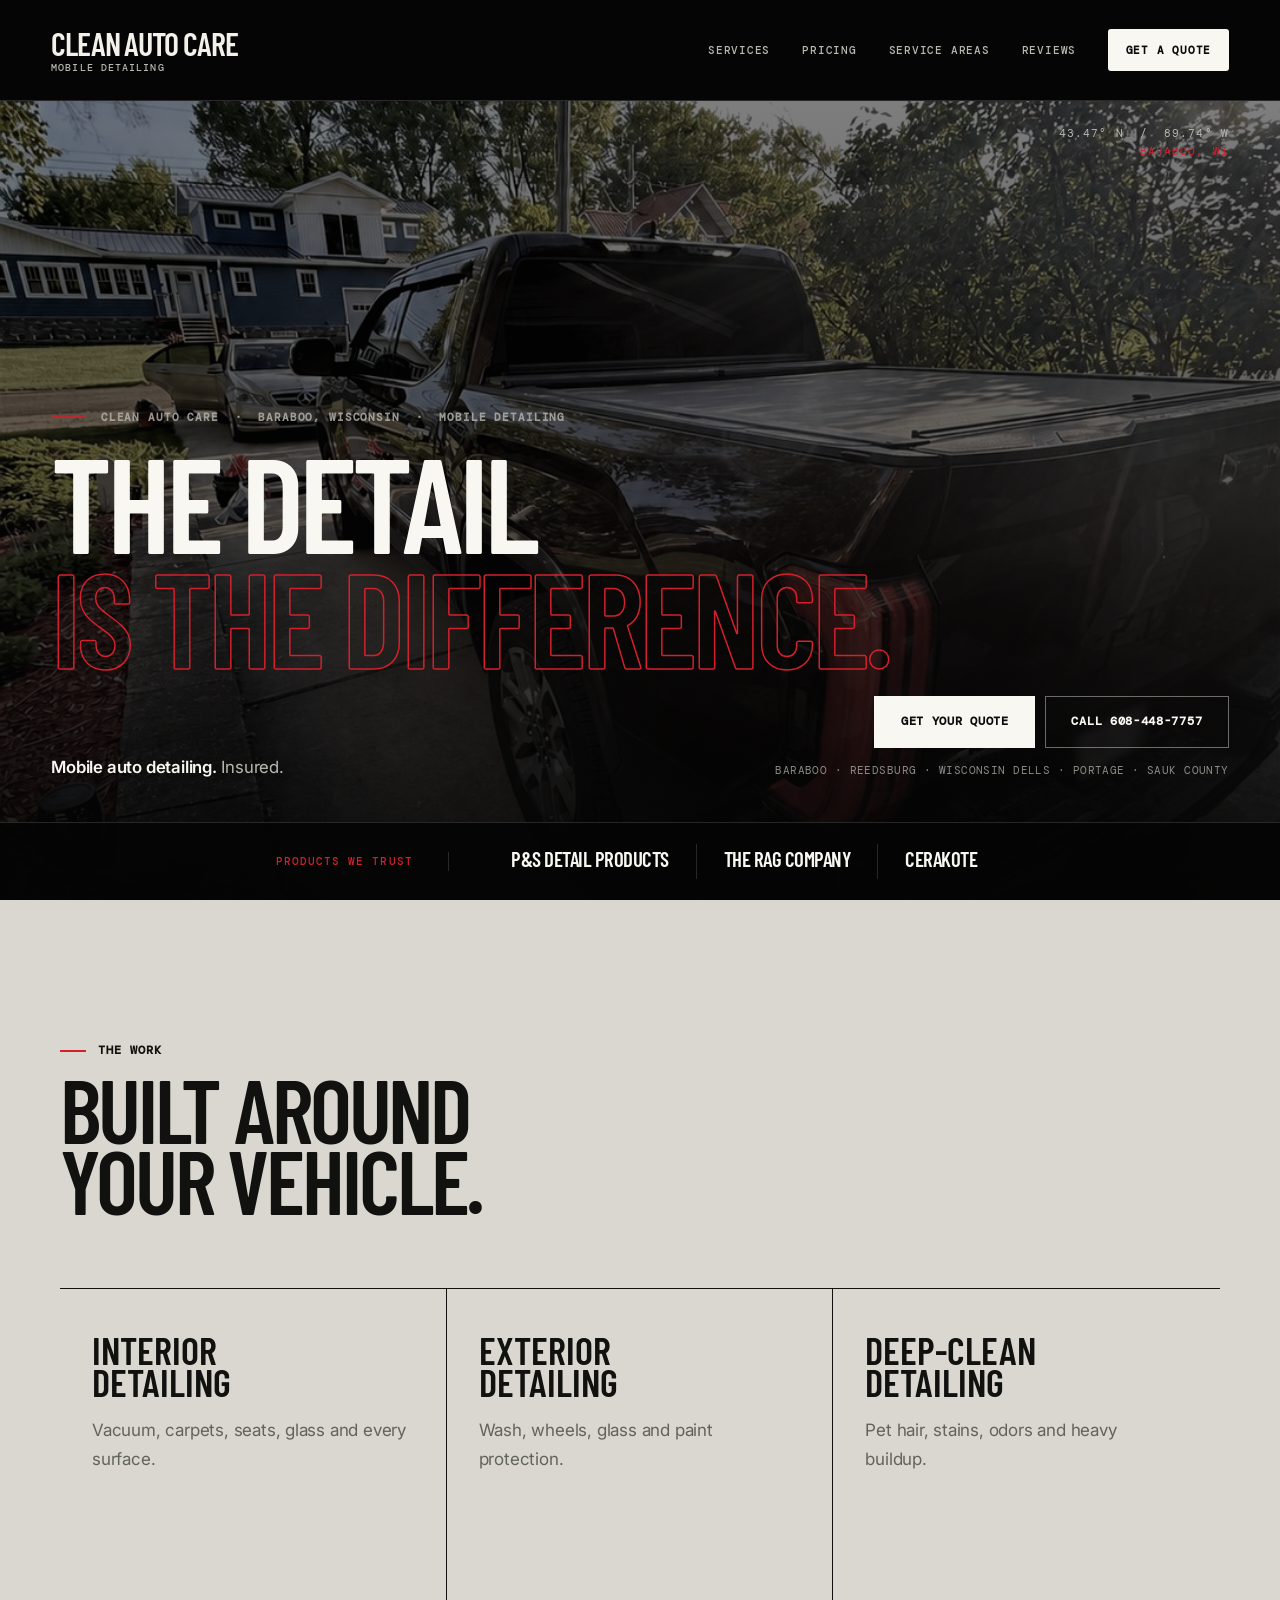
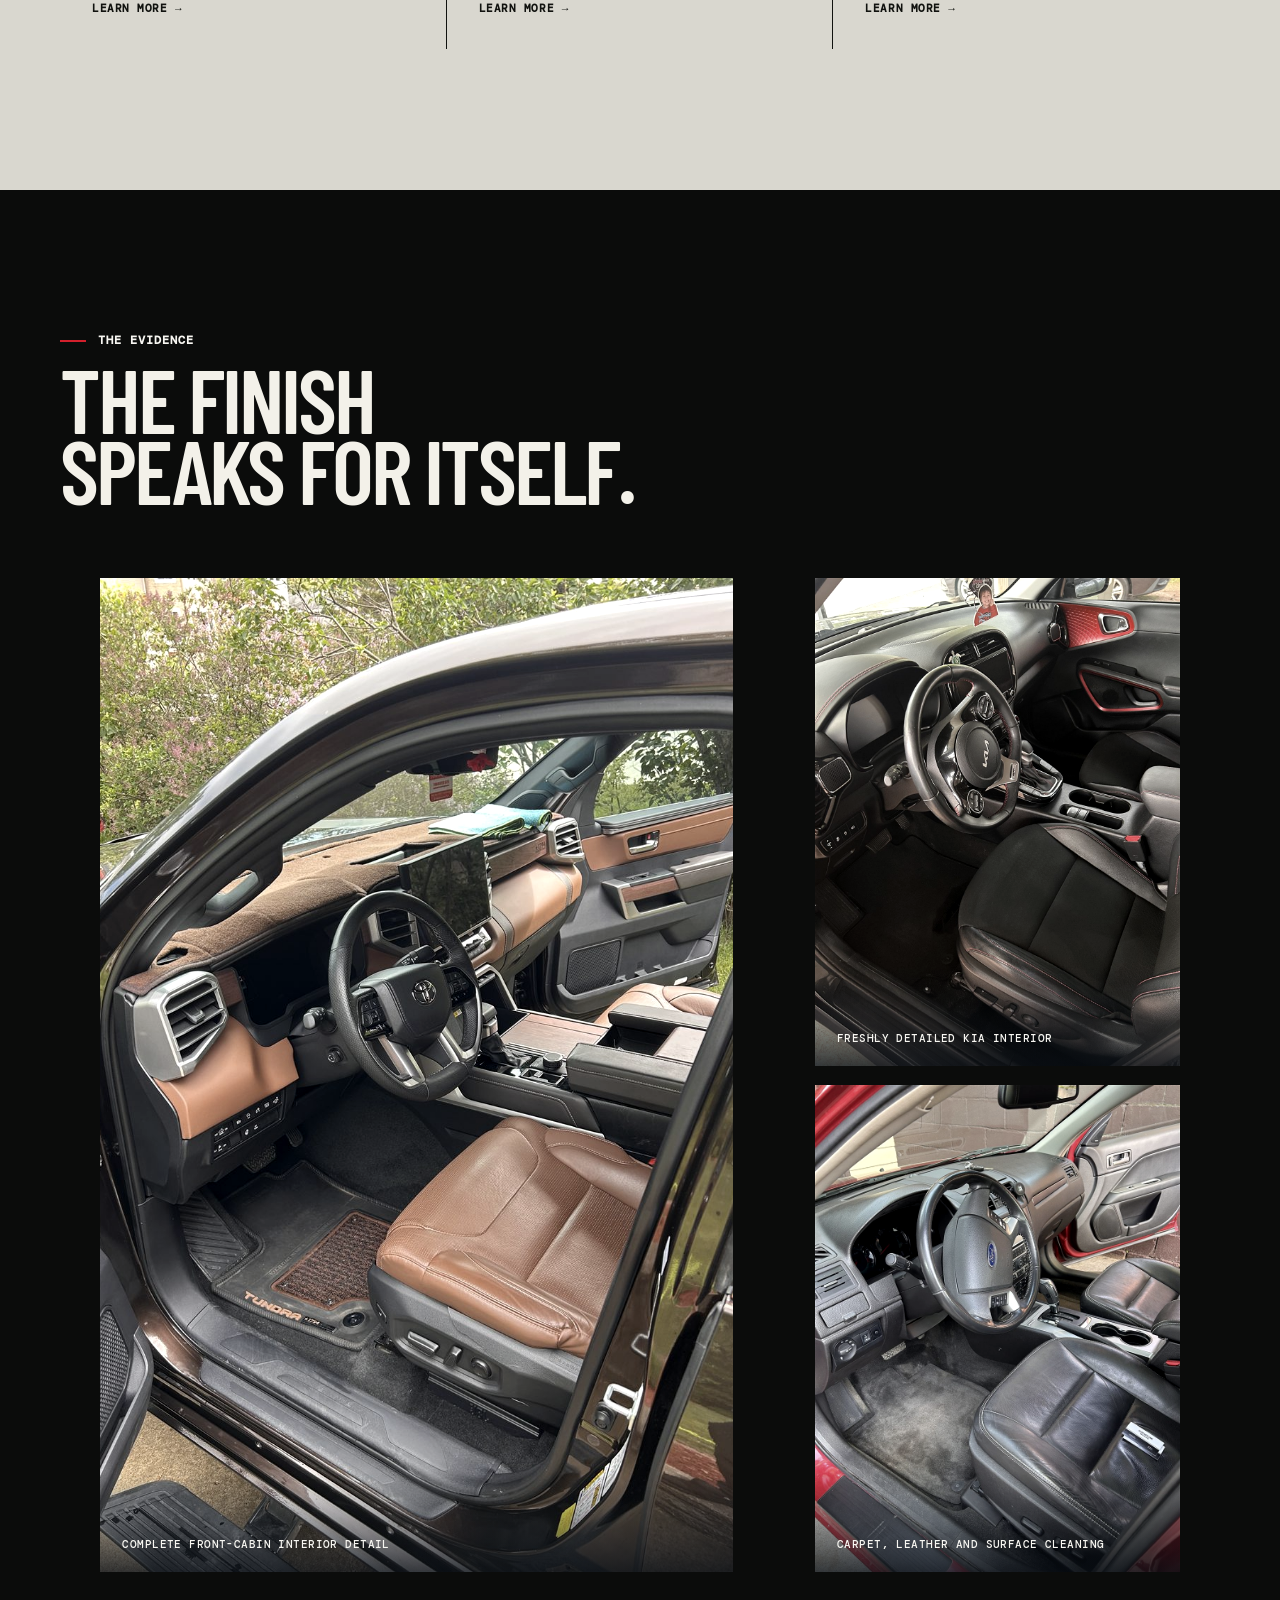
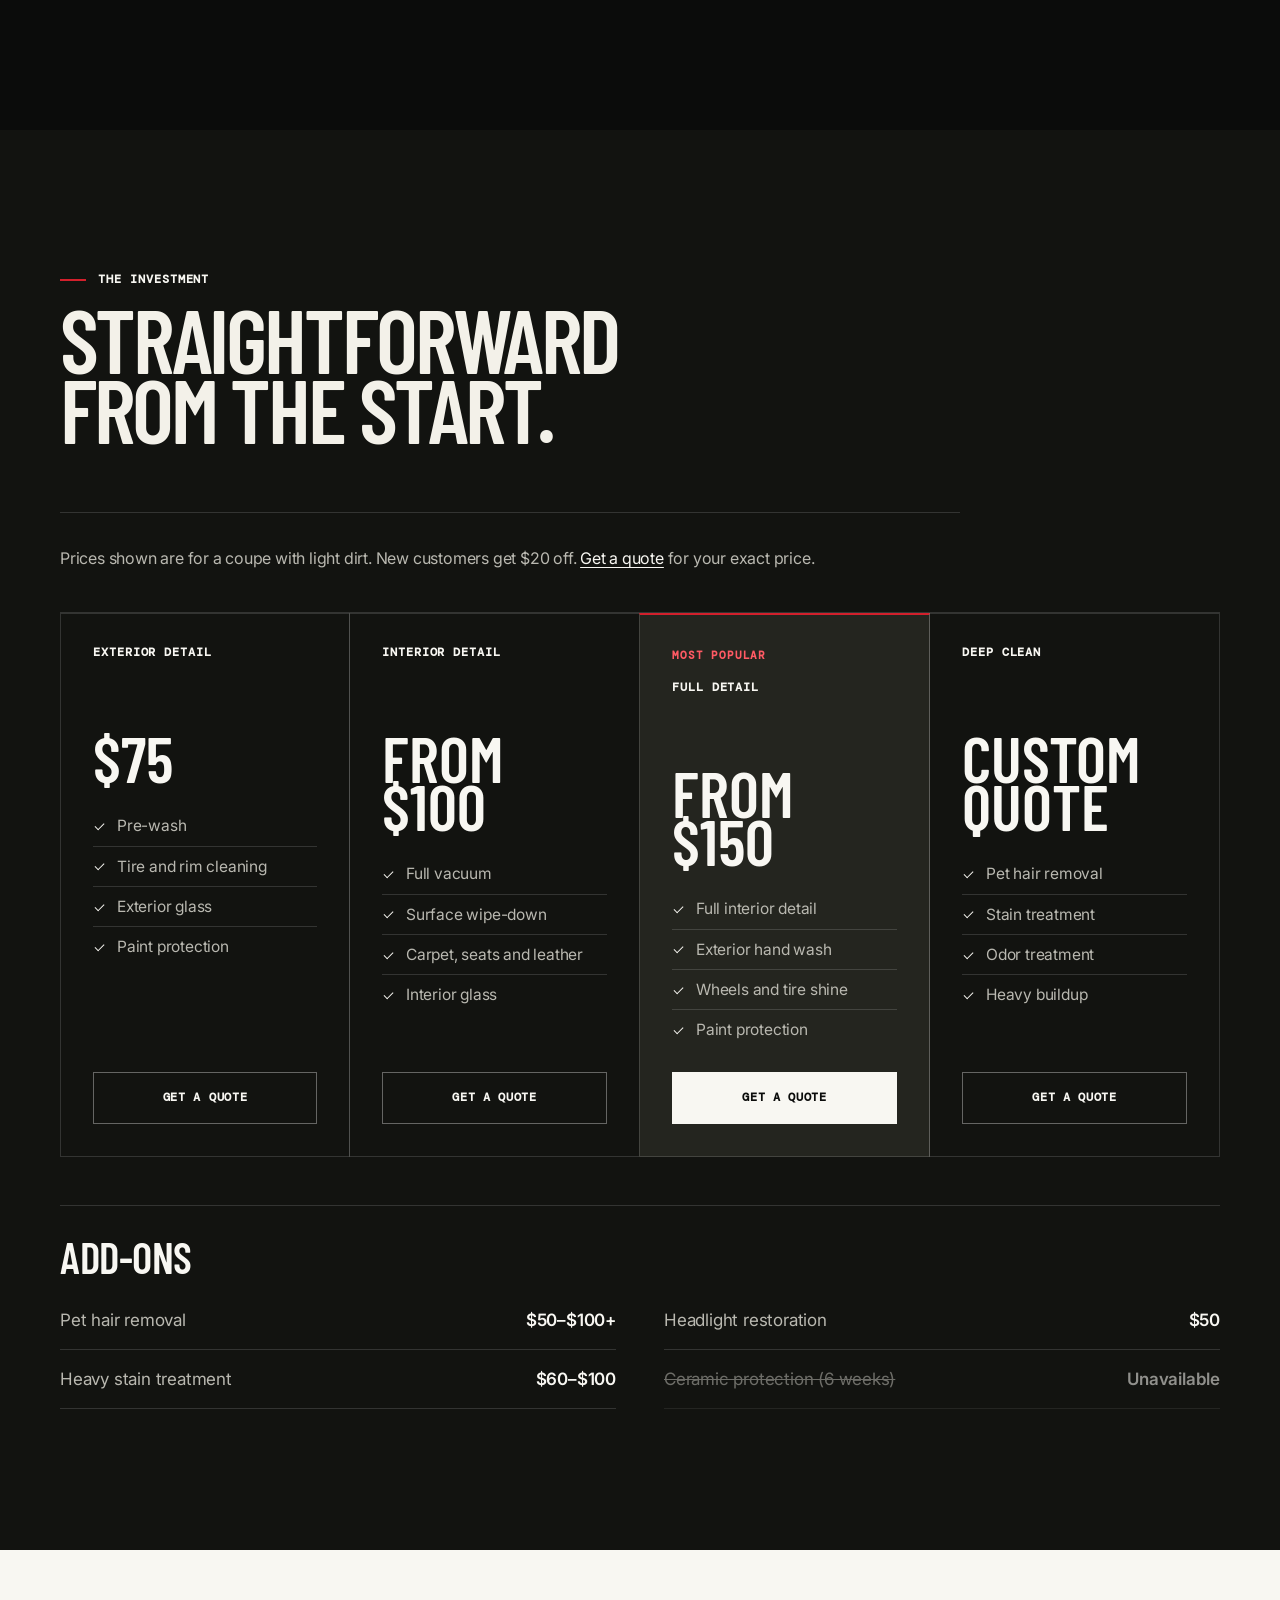
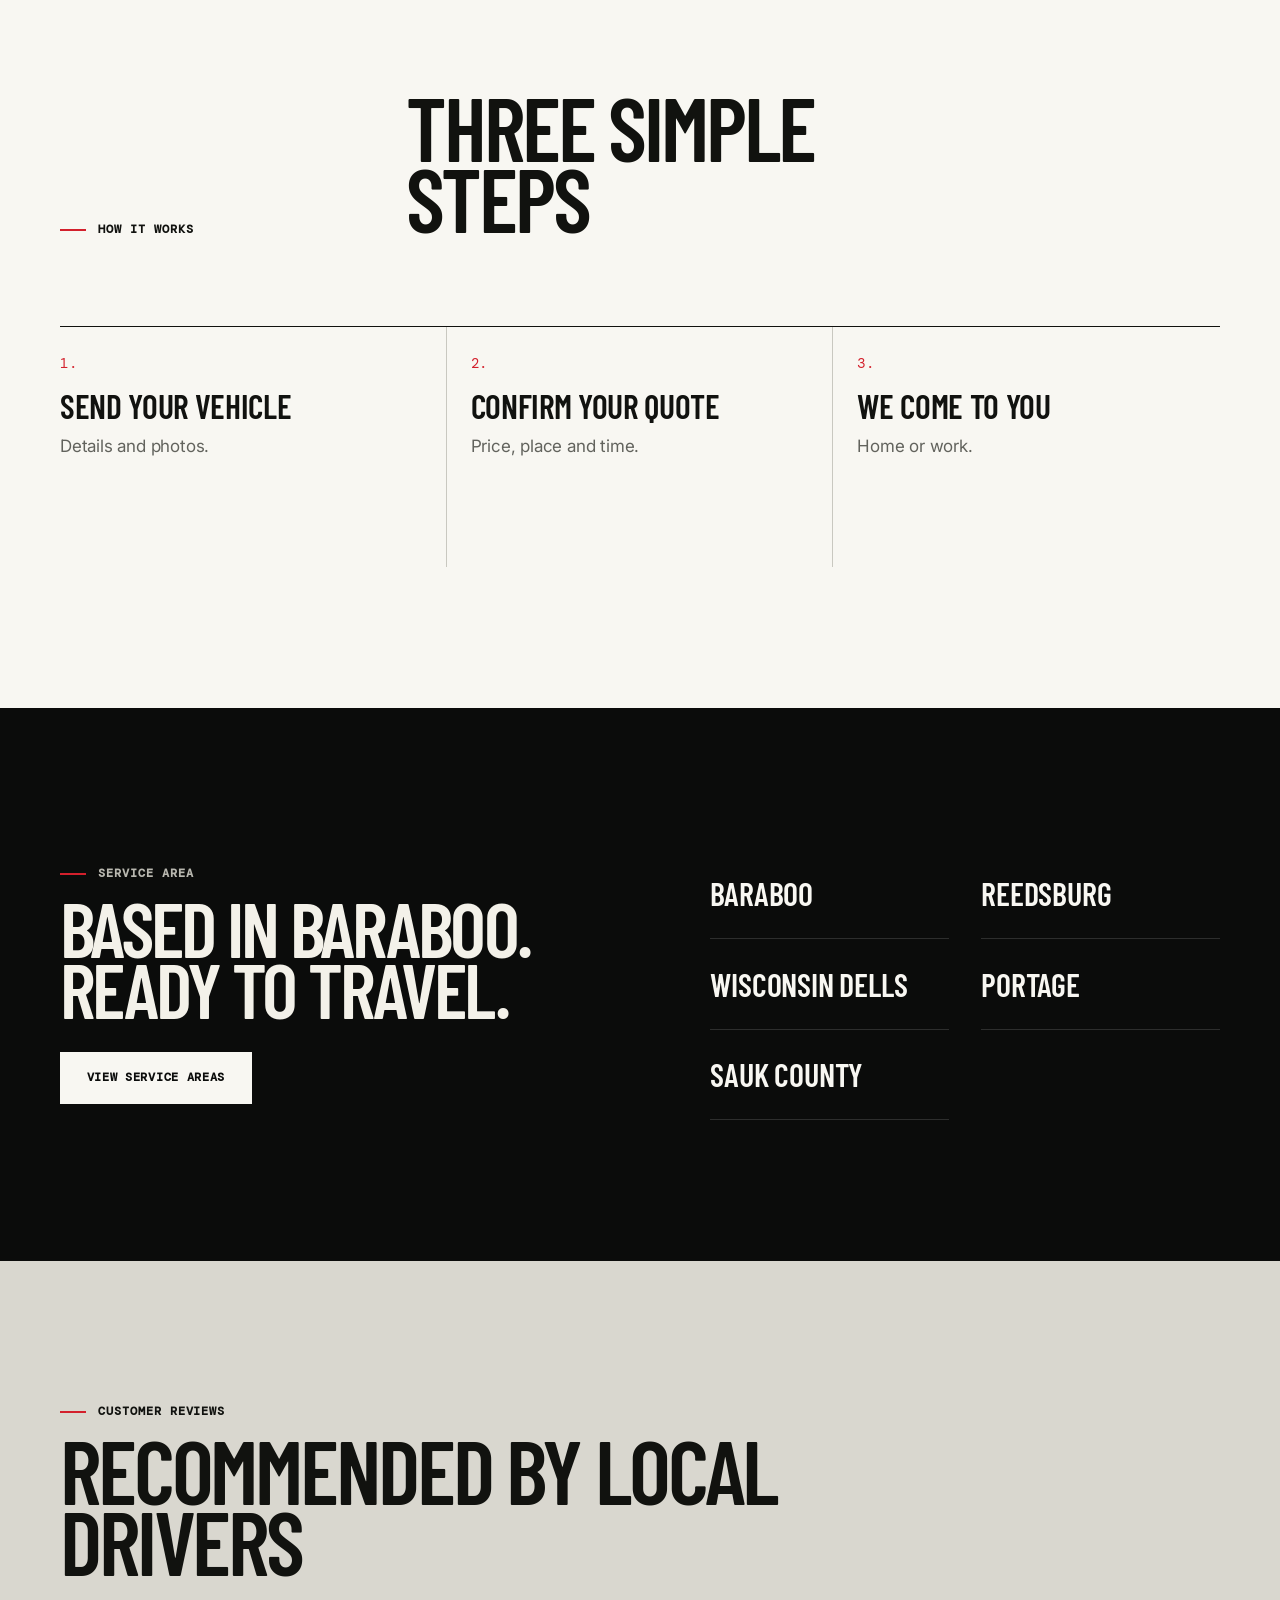
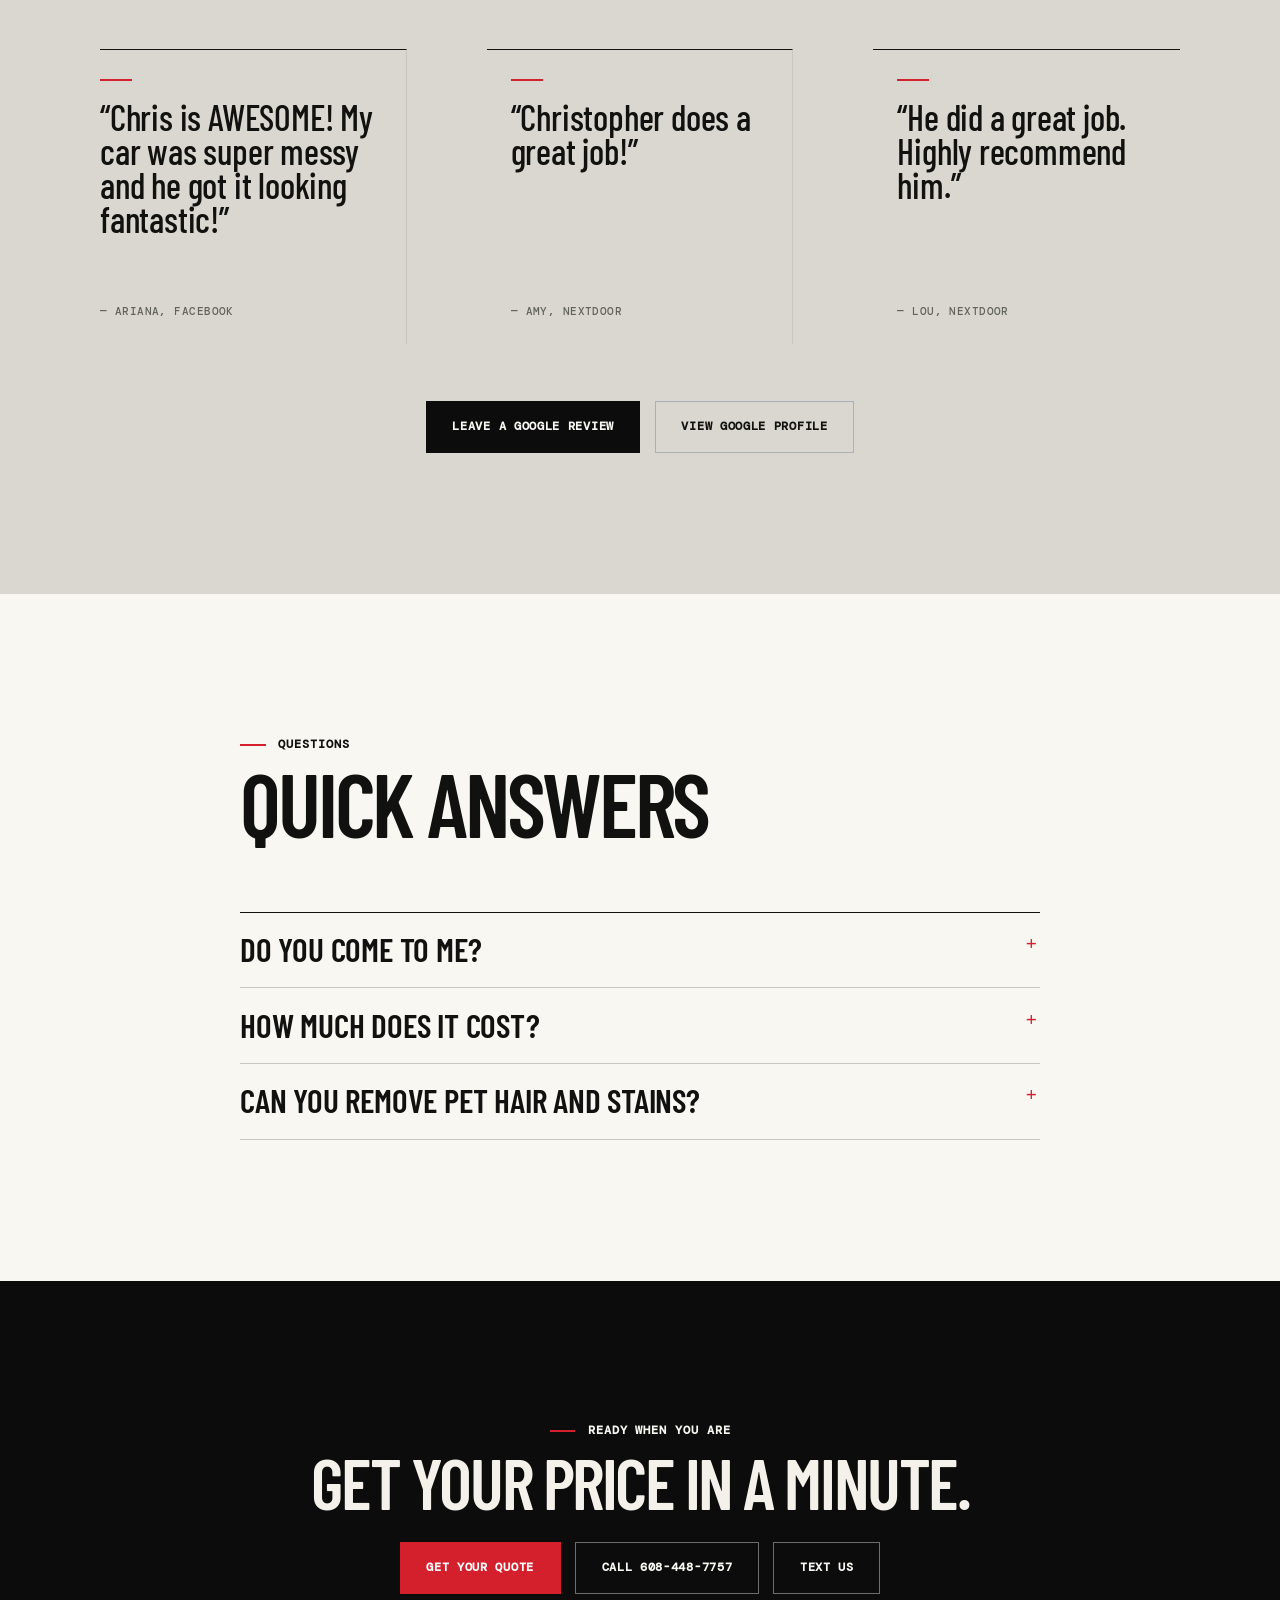
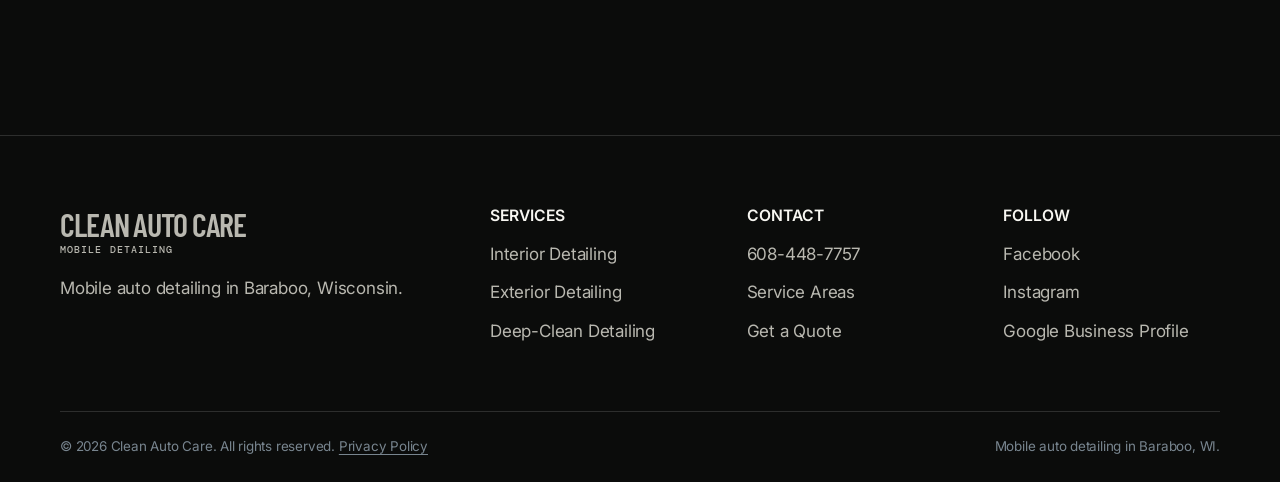
==== commit e2b03420: "Raise pet hair removal to $50–$100+ Co-Authored-By: Claude Opus 5.5 <noreply@anthropic.com>" ====
--- a/index.html
+++ b/index.html
@@ -19,8 +19,8 @@
   <meta property="og:image:alt" content="Freshly detailed pickup truck by Clean Auto Care in Baraboo, Wisconsin">
   <meta name="twitter:card" content="summary_large_image">
 
-  <link rel="icon" type="image/png" sizes="64x64" href="/images/favicon-64.png">
-  <link rel="apple-touch-icon" sizes="180x180" href="/images/apple-touch-icon.png">
+  <link rel="icon" type="image/png" sizes="64x64" href="/images/favicon-64.png?v=2"><link rel="icon" type="image/png" sizes="32x32" href="/images/favicon-32.png?v=2">
+  <link rel="apple-touch-icon" sizes="180x180" href="/images/apple-touch-icon.png?v=2">
   <link rel="preload" as="image" href="/images/mobile-auto-detailing-baraboo-wi-private.jpg" fetchpriority="high">
   <link rel="preconnect" href="https://fonts.googleapis.com"><link rel="preconnect" href="https://fonts.gstatic.com" crossorigin><link href="https://fonts.googleapis.com/css2?family=Barlow+Condensed:wght@500;600;700&family=DM+Mono:wght@400;500&family=Inter:wght@400;500;600&display=swap" rel="stylesheet"><link rel="stylesheet" href="/style.css?v=20261031.1">
 
@@ -243,7 +243,7 @@
         <div class="addons-panel">
           <h3>Add-ons</h3>
           <div class="addon-grid">
-            <div><span>Pet hair removal</span><strong>$30–$60</strong></div>
+            <div><span>Pet hair removal</span><strong>$50–$100+</strong></div>
             <div><span>Headlight restoration</span><strong>$50</strong></div>
             <div><span>Heavy stain treatment</span><strong>$60–$100</strong></div>
             <div class="addon-unavailable"><span><s>Ceramic protection (6 weeks)</s></span><strong>Unavailable</strong></div>
@@ -332,7 +332,7 @@
             <p><strong>Condition adjustment</strong><br>
             Light: no extra charge. Moderate: +$25 to $50. Heavy: +$50 to $100. Very dirty, with pet hair or stains: +$75 to $150. The exact amount depends on your vehicle size.</p>
             <p><strong>Add-ons and deep cleans</strong><br>
-            Pet hair removal ($30–$60), heavy stain treatment ($60–$100) and headlight restoration ($50) are priced separately. Ceramic protection is not available right now. Deep cleans are quoted individually after we see photos of the vehicle.</p>
+            Pet hair removal ($50–$100+), heavy stain treatment ($60–$100) and headlight restoration ($50) are priced separately. Ceramic protection is not available right now. Deep cleans are quoted individually after we see photos of the vehicle.</p>
             <p>The <a href="/quote/">quote builder</a> gives you an estimate in about a minute, and no deposit or payment is collected online. Pet hair, stains, add-ons or travel may change the final price, and we confirm it with you before we start.</p>
           </details>
           <details>
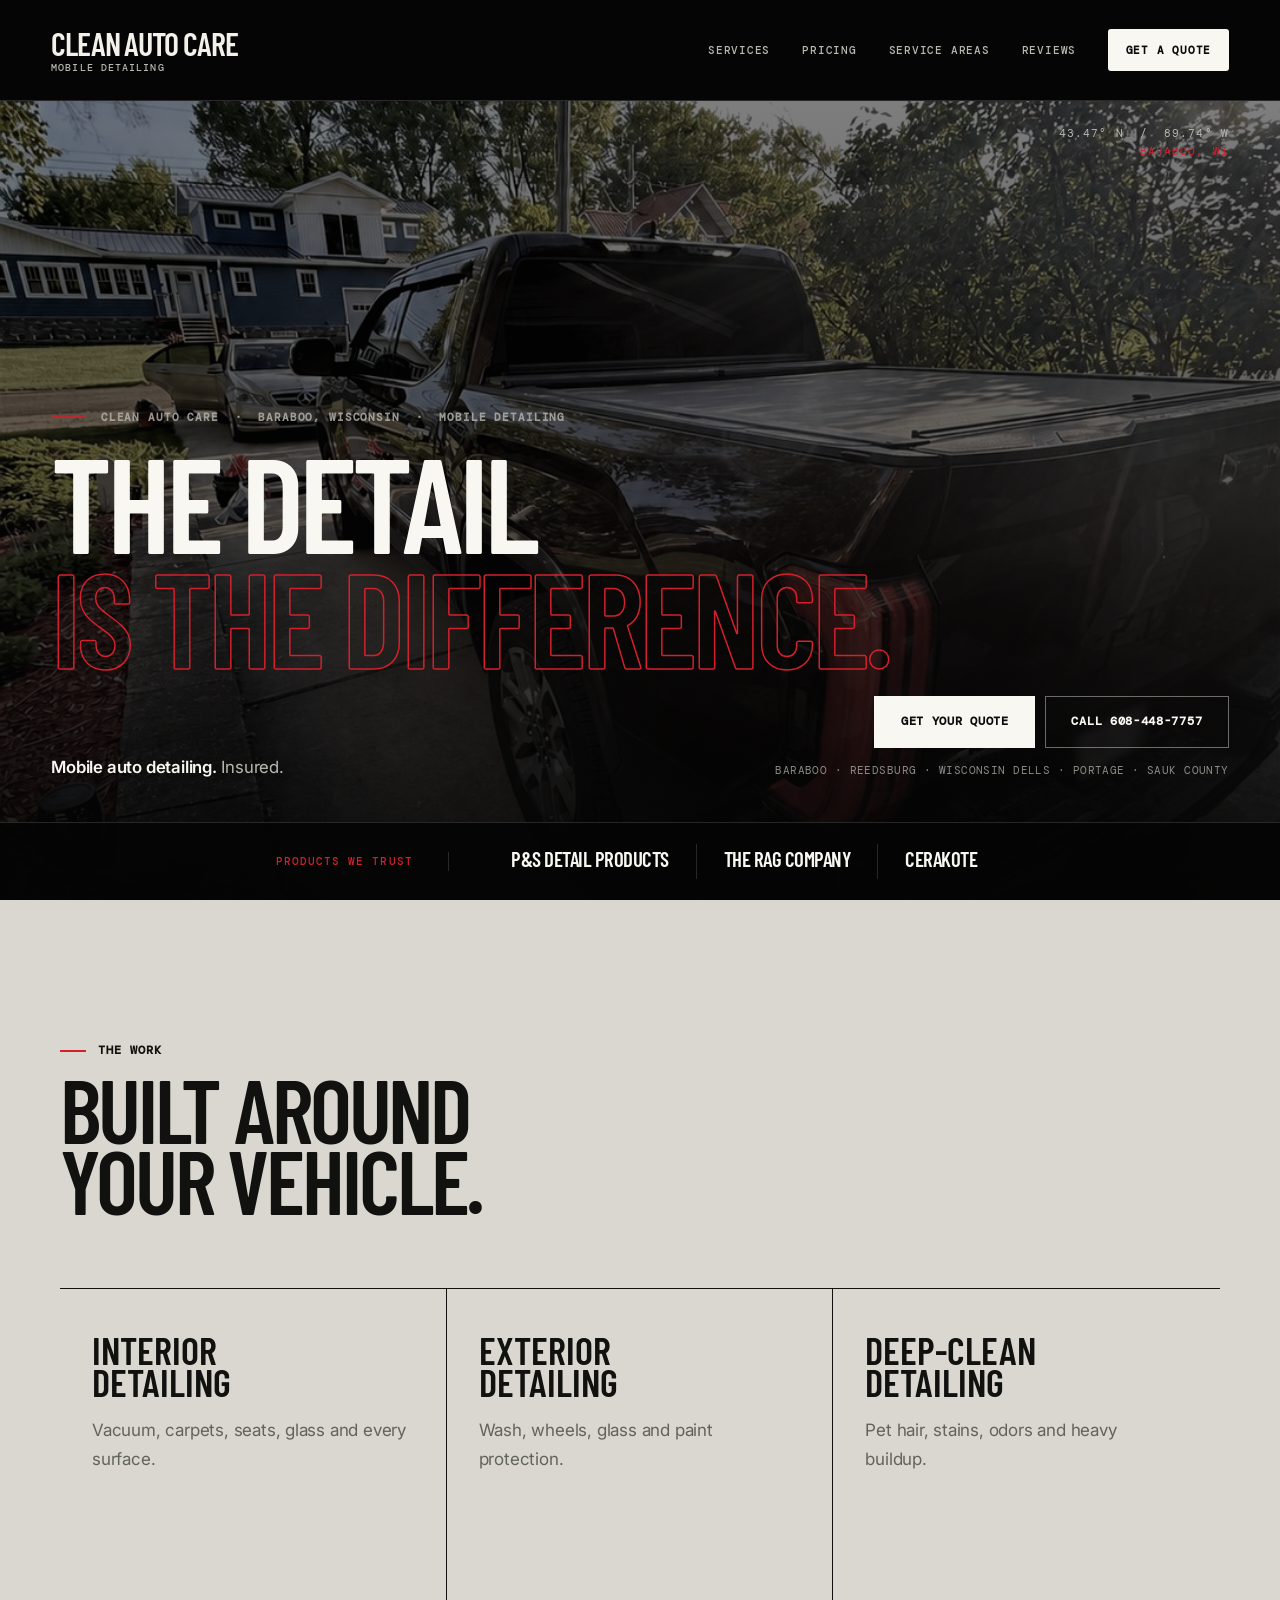
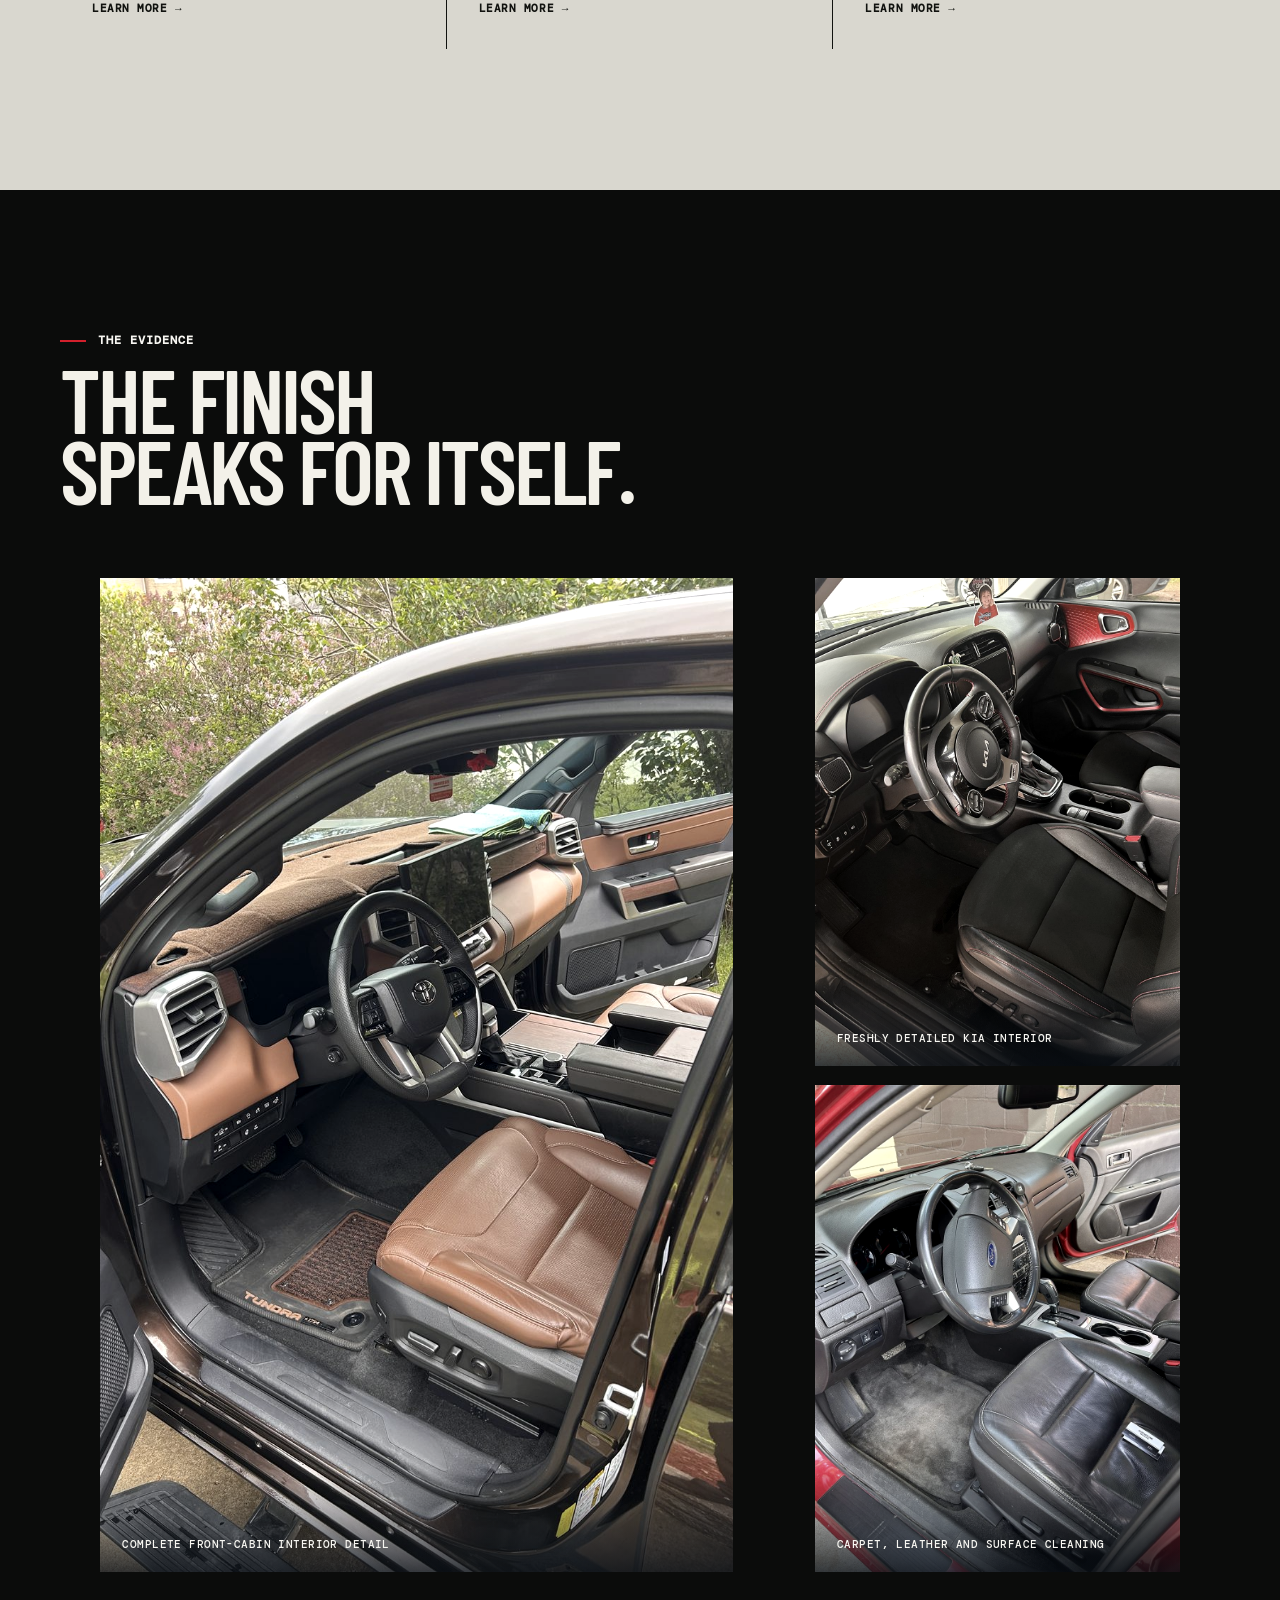
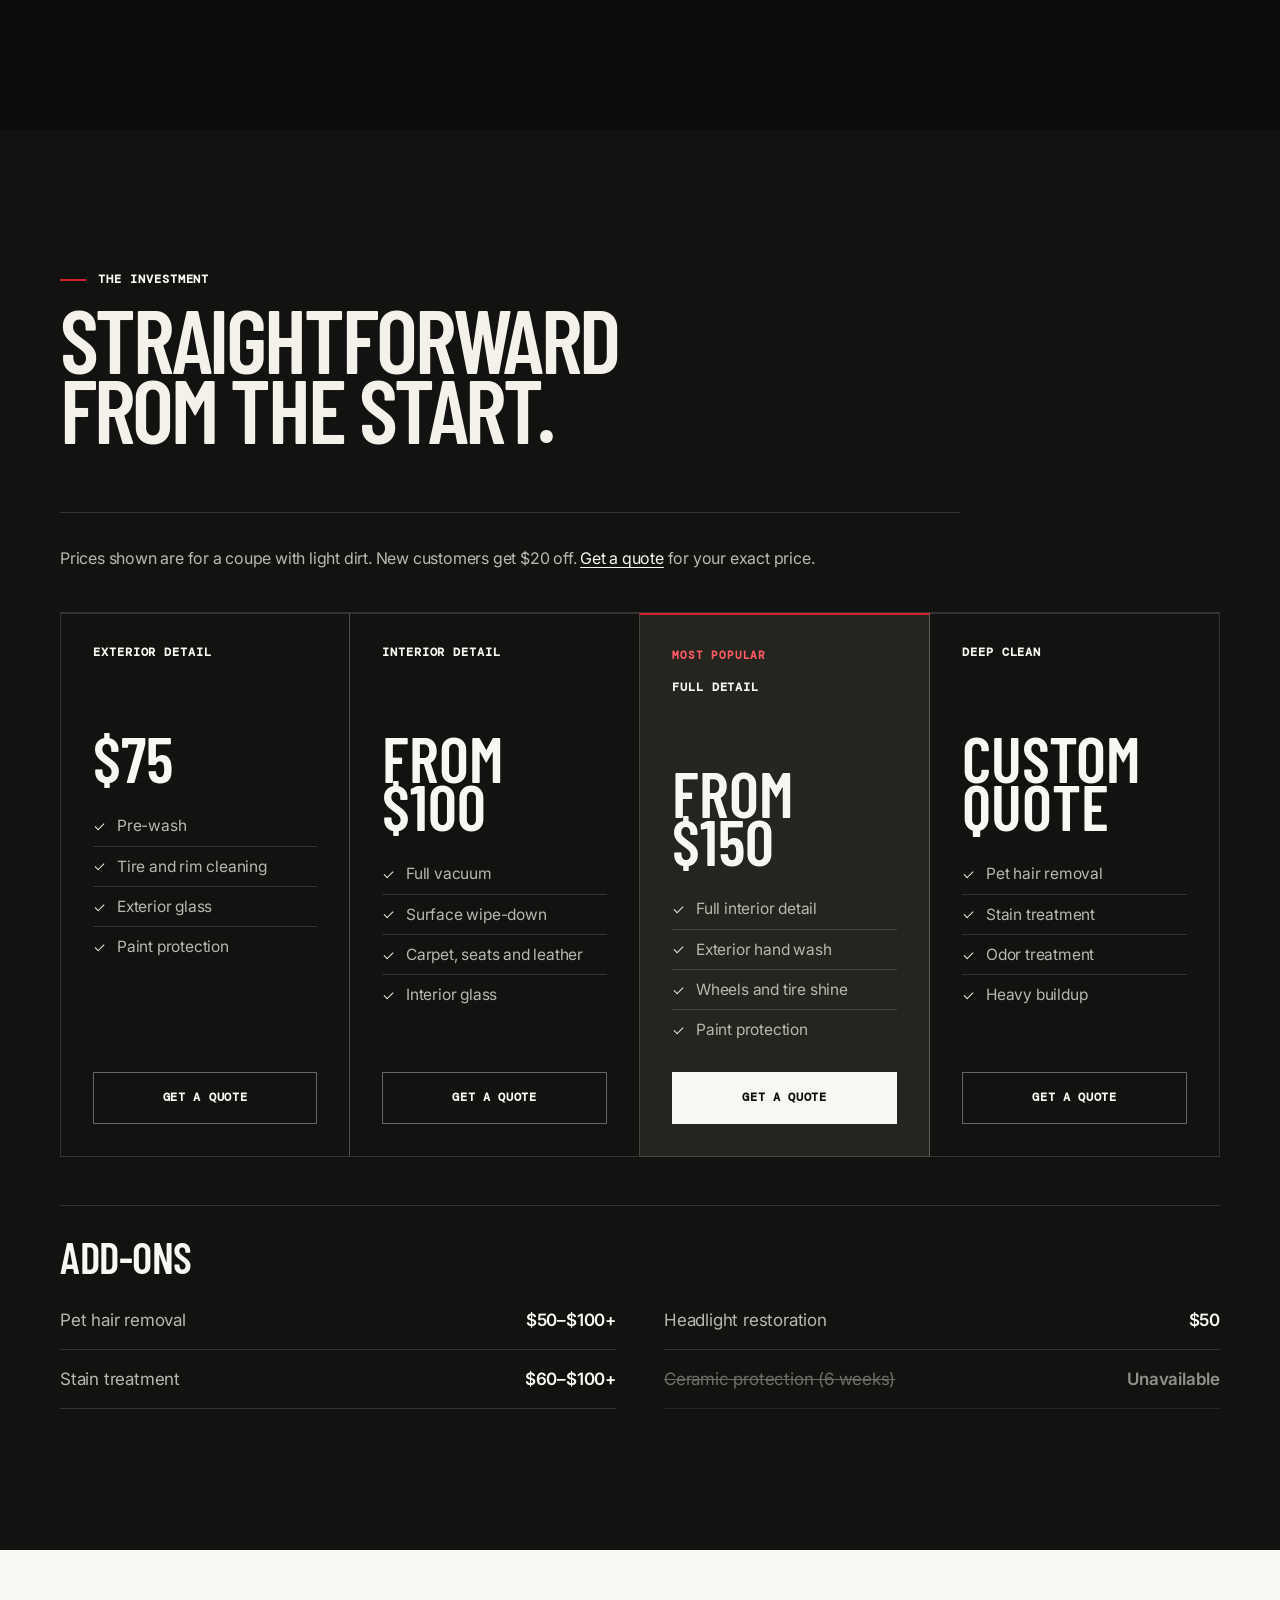
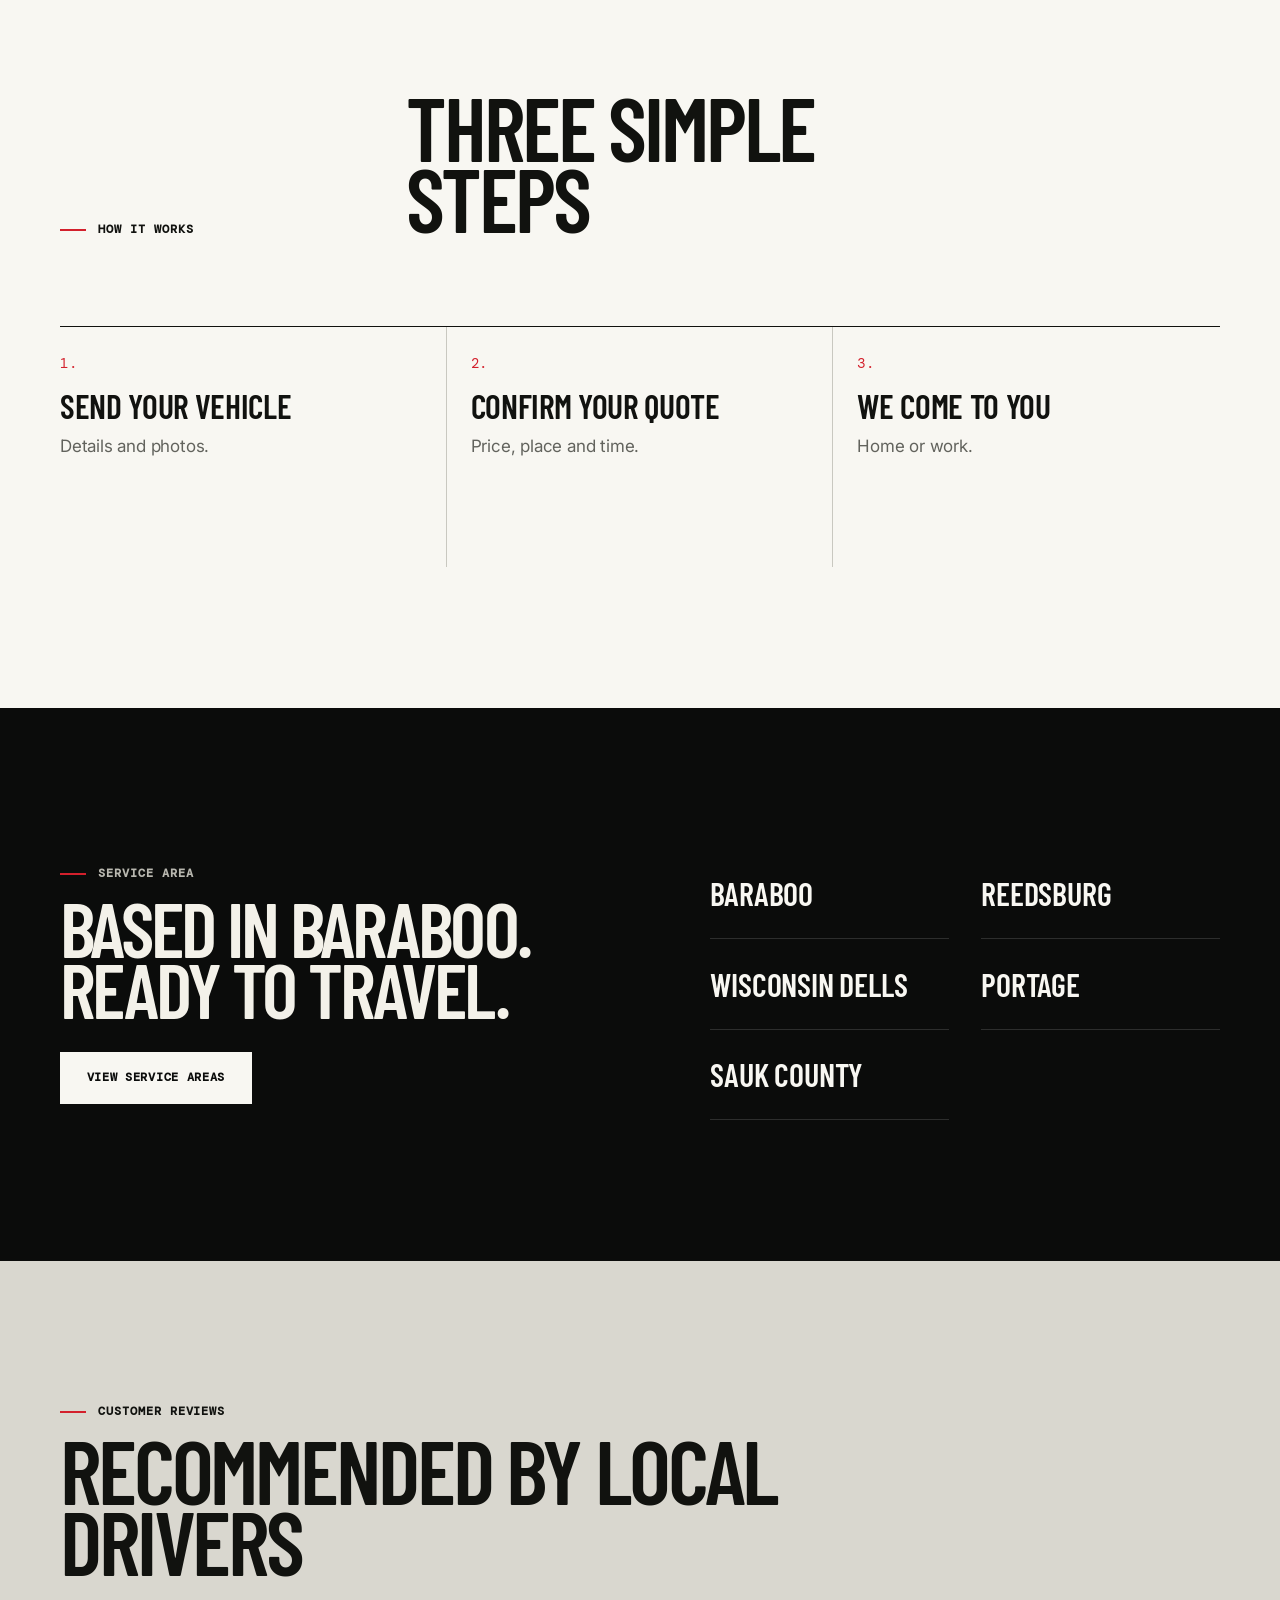
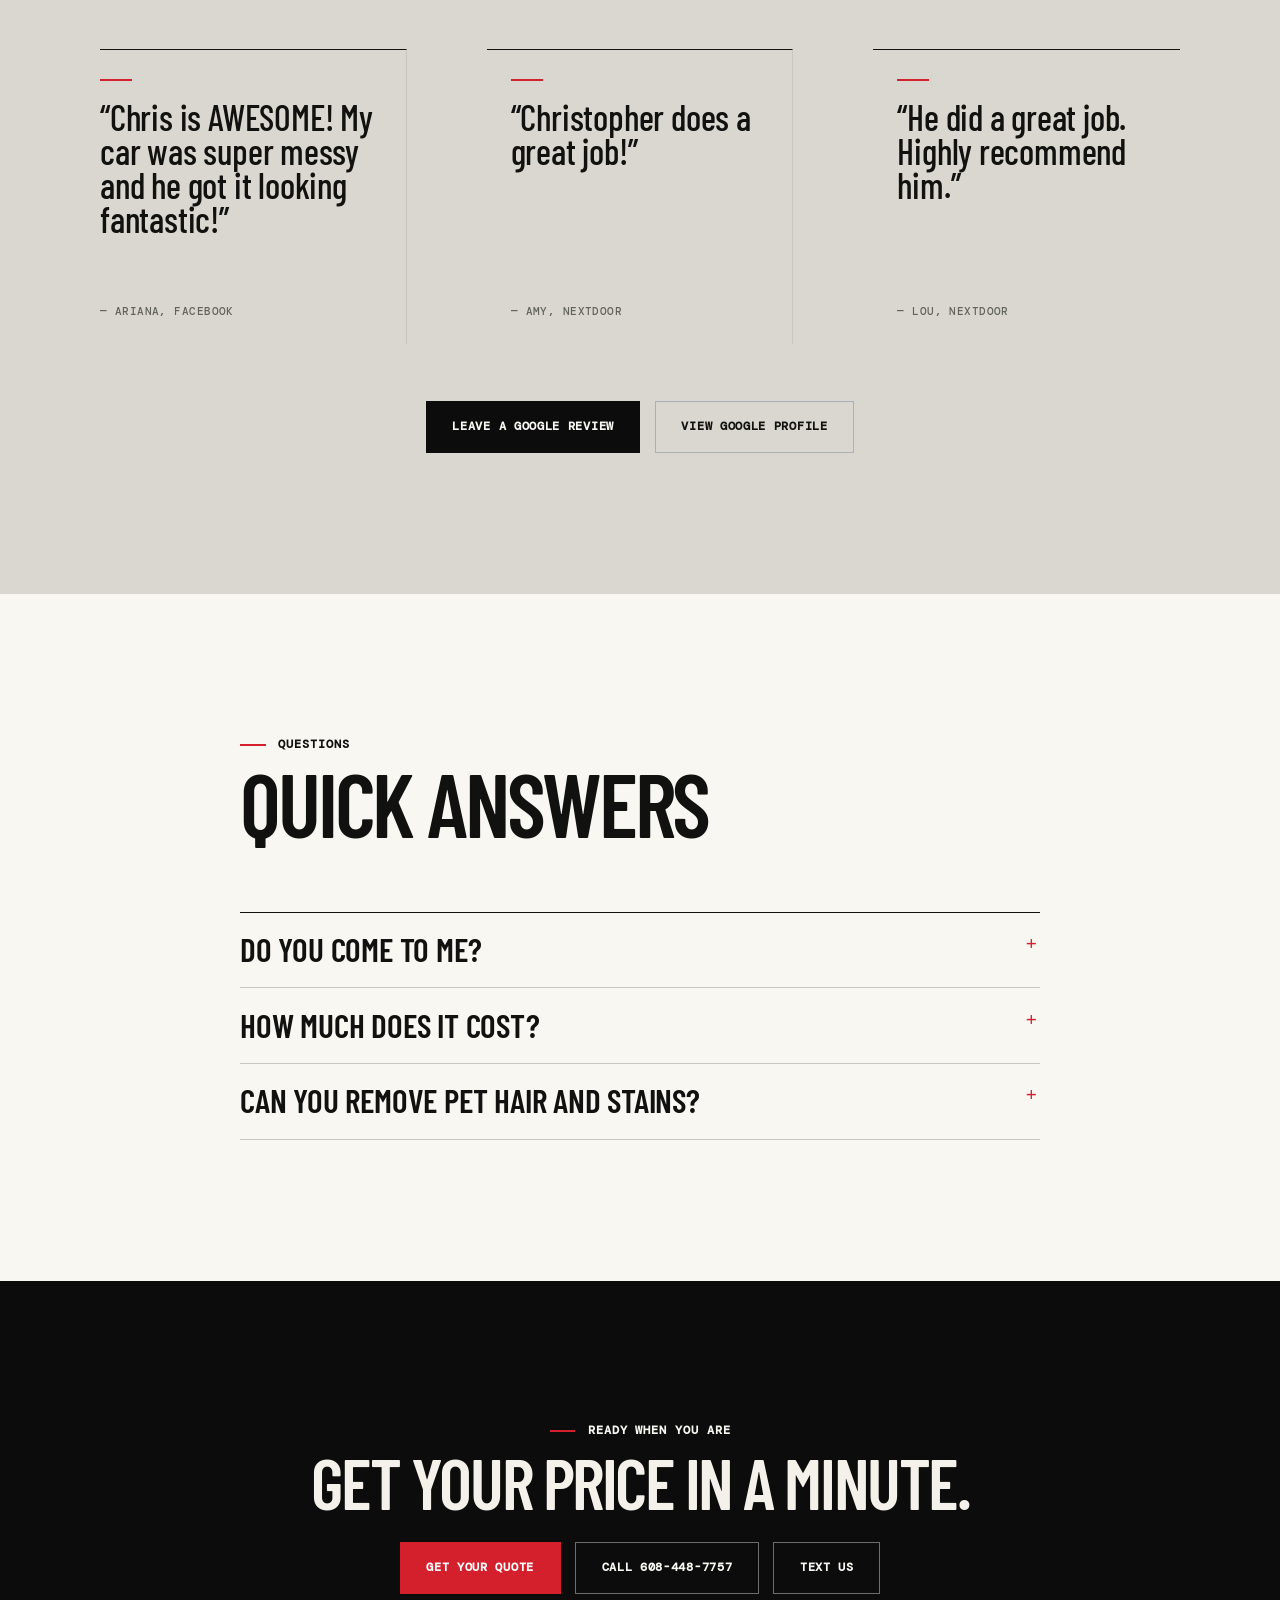
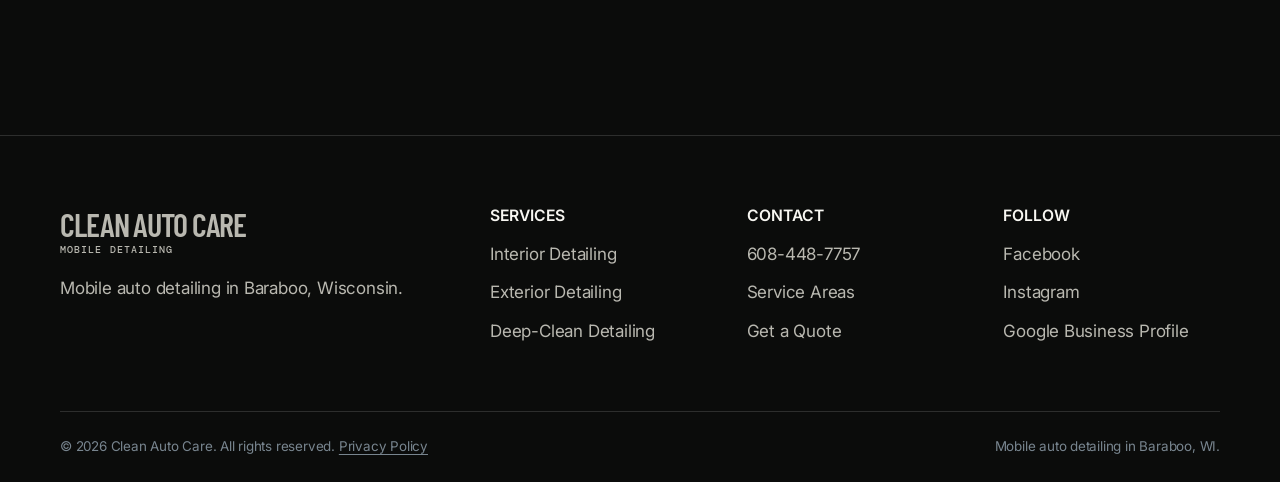
==== commit 641a265e: "Split dirt level from pet hair and stain pricing Condition step: Very dirty becomes Full reset (quot" ====
--- a/index.html
+++ b/index.html
@@ -245,7 +245,7 @@
           <div class="addon-grid">
             <div><span>Pet hair removal</span><strong>$50–$100+</strong></div>
             <div><span>Headlight restoration</span><strong>$50</strong></div>
-            <div><span>Heavy stain treatment</span><strong>$60–$100</strong></div>
+            <div><span>Stain treatment</span><strong>$60–$100+</strong></div>
             <div class="addon-unavailable"><span><s>Ceramic protection (6 weeks)</s></span><strong>Unavailable</strong></div>
           </div>
         </div>
@@ -330,9 +330,9 @@
             SUV: exterior $100, interior $150, full detail $200<br>
             Truck: exterior $120, interior $125–$150, full detail $230</p>
             <p><strong>Condition adjustment</strong><br>
-            Light: no extra charge. Moderate: +$25 to $50. Heavy: +$50 to $100. Very dirty, with pet hair or stains: +$75 to $150. The exact amount depends on your vehicle size.</p>
+            Light: no extra charge. Moderate: +$25 to $50. Heavy: +$50 to $100, depending on your vehicle size. Full reset (years of buildup): quoted after photos. Pet hair and stains are add-ons.</p>
             <p><strong>Add-ons and deep cleans</strong><br>
-            Pet hair removal ($50–$100+), heavy stain treatment ($60–$100) and headlight restoration ($50) are priced separately. Ceramic protection is not available right now. Deep cleans are quoted individually after we see photos of the vehicle.</p>
+            Pet hair removal ($50–$100+), stain treatment ($60–$100+) and headlight restoration ($50) are priced separately. Ceramic protection is not available right now. Deep cleans are quoted individually after we see photos of the vehicle.</p>
             <p>The <a href="/quote/">quote builder</a> gives you an estimate in about a minute, and no deposit or payment is collected online. Pet hair, stains, add-ons or travel may change the final price, and we confirm it with you before we start.</p>
           </details>
           <details>
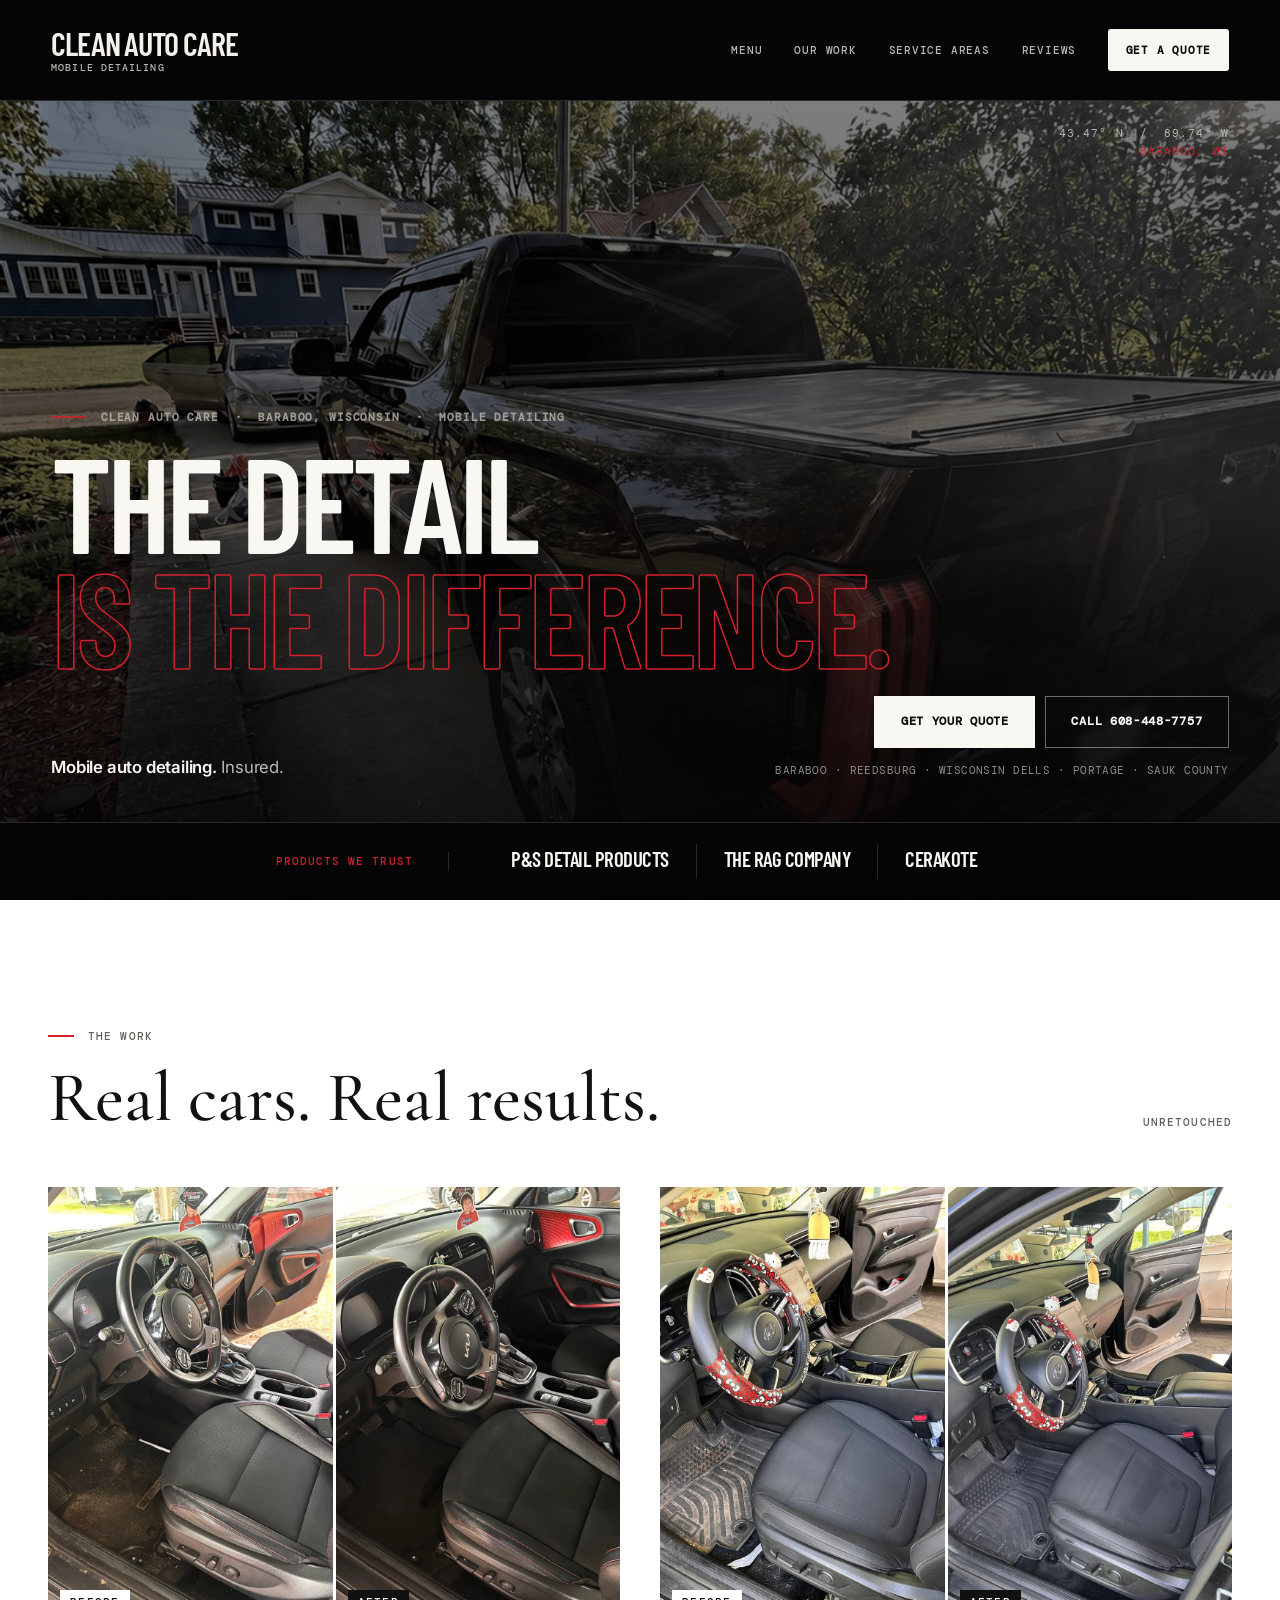
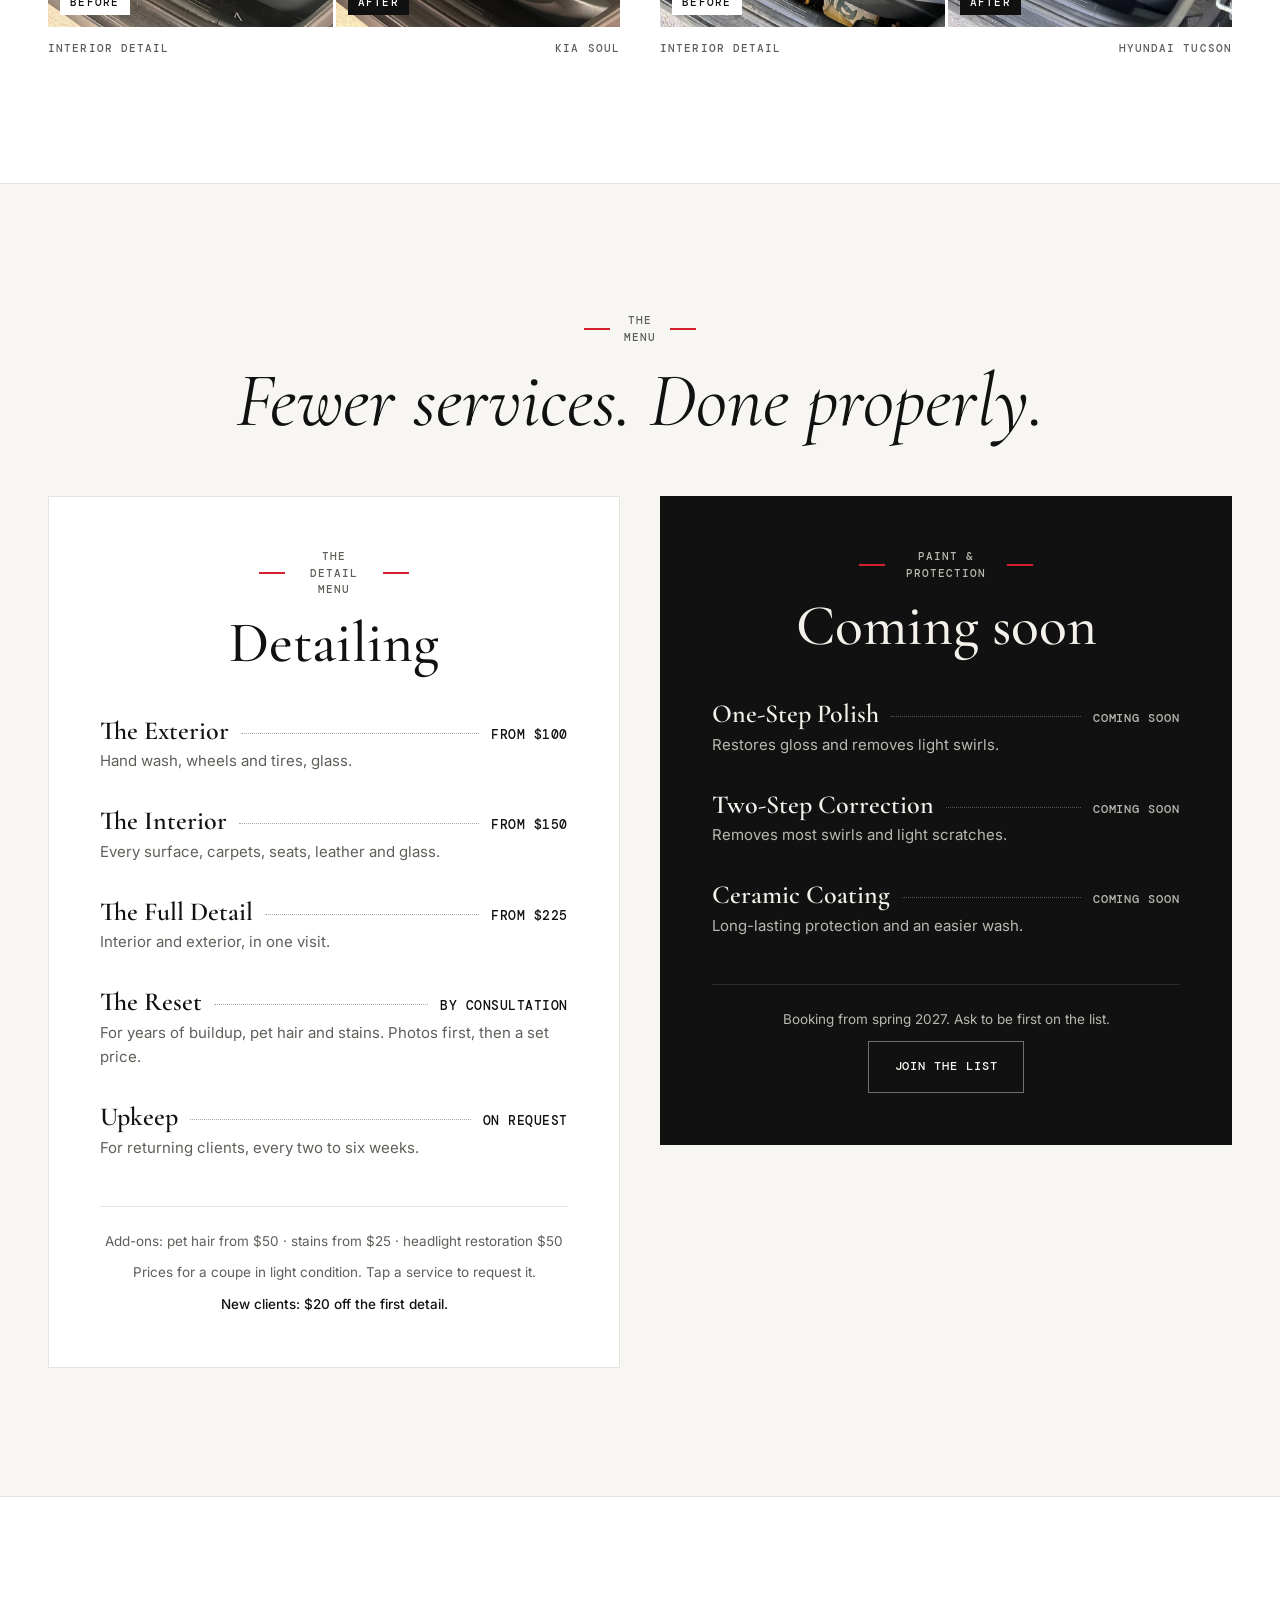
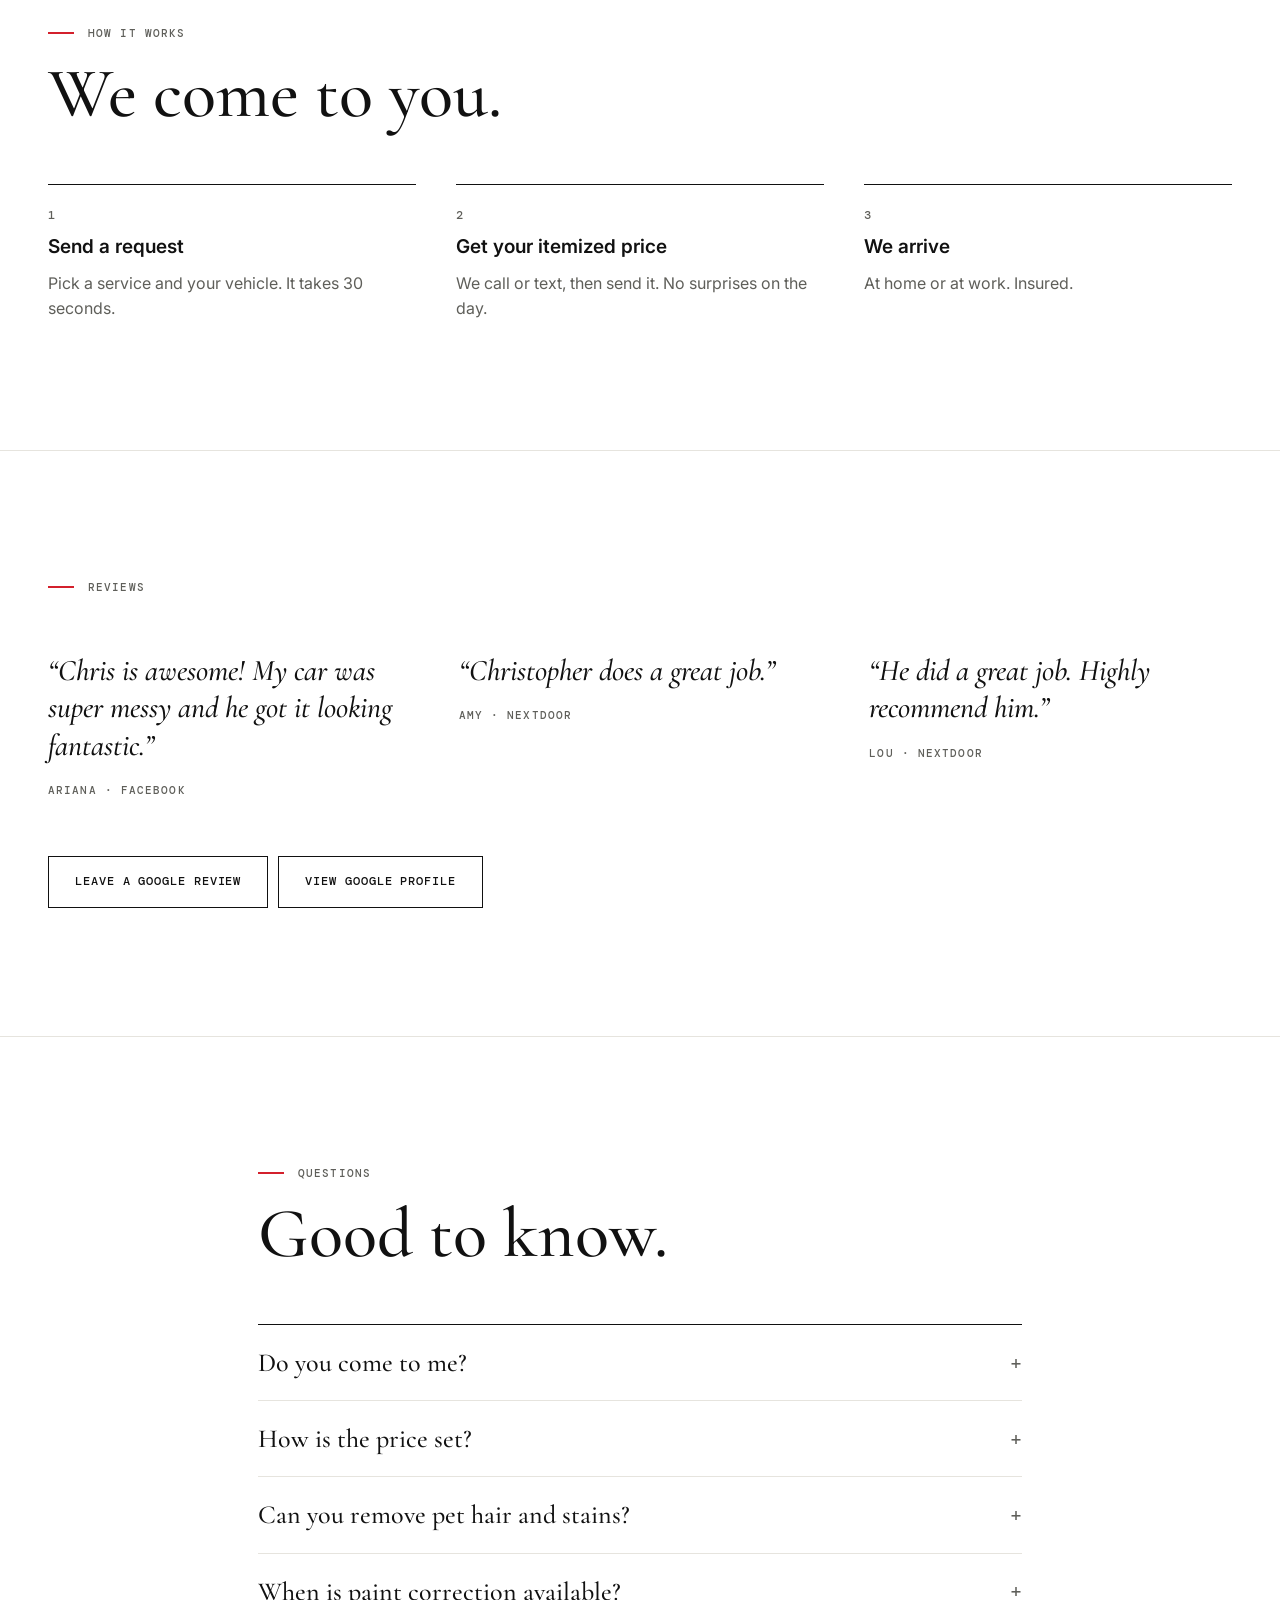
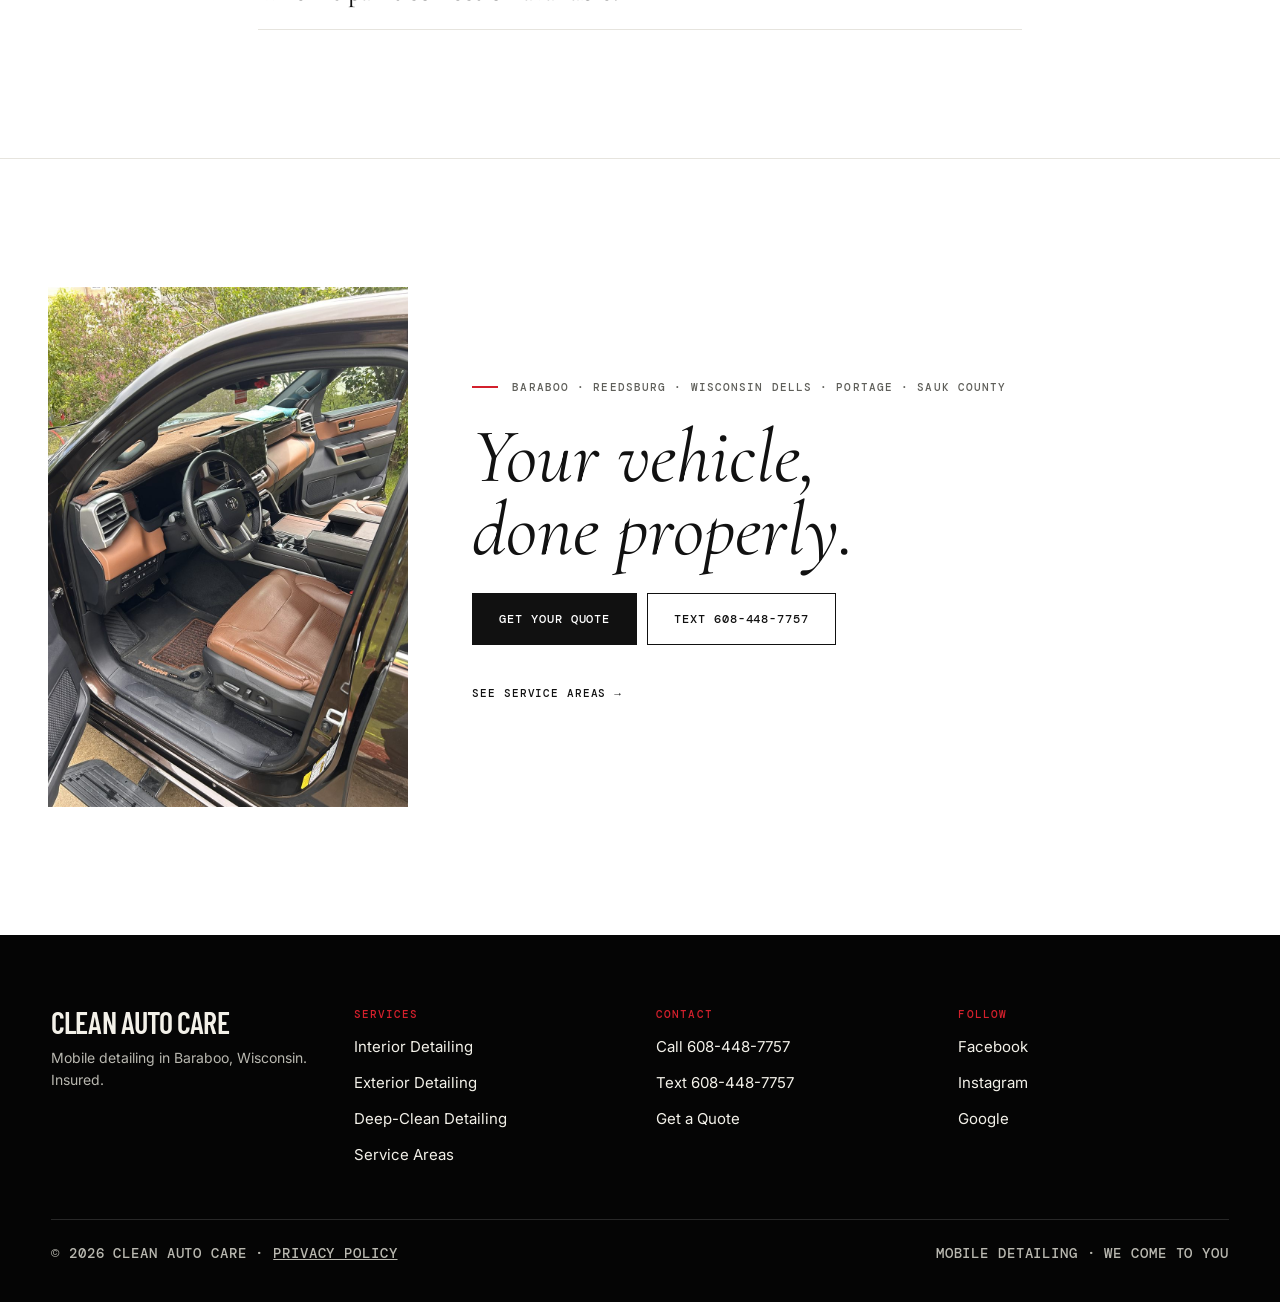
==== commit f5bac4e6: "Bespoke redesign: white menu-style site, simpler quote form Keeps the homepage hero. Everything belo" ====
--- a/index.html
+++ b/index.html
@@ -6,7 +6,7 @@
   <title>Mobile Auto Detailing Baraboo WI | Clean Auto Care</title>
   <meta name="description" content="Mobile auto detailing in Baraboo, WI, serving Reedsburg, Wisconsin Dells, Portage and Sauk County. Interior, exterior and deep-clean packages. Get a quote.">
   <meta name="robots" content="index, follow, max-image-preview:large, max-snippet:-1, max-video-preview:-1">
-  <meta name="theme-color" content="#07111f">
+  <meta name="theme-color" content="#050505">
   <link rel="canonical" href="https://cleanautocare.org/">
 
   <meta property="og:type" content="website">
@@ -22,7 +22,7 @@
   <link rel="icon" type="image/png" sizes="64x64" href="/images/favicon-64.png?v=2"><link rel="icon" type="image/png" sizes="32x32" href="/images/favicon-32.png?v=2">
   <link rel="apple-touch-icon" sizes="180x180" href="/images/apple-touch-icon.png?v=2">
   <link rel="preload" as="image" href="/images/mobile-auto-detailing-baraboo-wi-private.jpg" fetchpriority="high">
-  <link rel="preconnect" href="https://fonts.googleapis.com"><link rel="preconnect" href="https://fonts.gstatic.com" crossorigin><link href="https://fonts.googleapis.com/css2?family=Barlow+Condensed:wght@500;600;700&family=DM+Mono:wght@400;500&family=Inter:wght@400;500;600&display=swap" rel="stylesheet"><link rel="stylesheet" href="/style.css?v=20261031.1">
+  <link rel="preconnect" href="https://fonts.googleapis.com"><link rel="preconnect" href="https://fonts.gstatic.com" crossorigin><link href="https://fonts.googleapis.com/css2?family=Barlow+Condensed:wght@500;600;700&family=Cormorant+Garamond:ital,wght@0,500;0,600;1,400;1,500&family=DM+Mono:wght@400;500&family=Inter:wght@400;500;600&display=swap" rel="stylesheet"><link rel="stylesheet" href="/style.css?v=20261101.1"><link rel="stylesheet" href="/bespoke.css?v=20261101.1">
 
   <script type="application/ld+json">
   {
@@ -40,7 +40,7 @@
         "@type": ["AutoWash", "LocalBusiness"],
         "@id": "https://cleanautocare.org/#business",
         "name": "Clean Auto Care",
-        "description": "Mobile auto detailing based in Baraboo, Wisconsin, offering interior detailing, exterior detailing, deep cleaning, stain treatment, pet hair removal and paint protection.",
+        "description": "Mobile auto detailing based in Baraboo, Wisconsin, offering interior detailing, exterior detailing, deep cleaning, stain treatment and pet hair removal.",
         "url": "https://cleanautocare.org/",
         "telephone": "+1-608-448-7757",
         "email": "christopherluns@proton.me",
@@ -83,9 +83,8 @@
   <!-- Meta Pixel -->
   <script>!function(f,b,e,v,n,t,s){if(f.fbq)return;n=f.fbq=function(){n.callMethod?n.callMethod.apply(n,arguments):n.queue.push(arguments)};if(!f._fbq)f._fbq=n;n.push=n;n.loaded=!0;n.version='2.0';n.queue=[];t=b.createElement(e);t.async=!0;t.src=v;s=b.getElementsByTagName(e)[0];s.parentNode.insertBefore(t,s)}(window,document,'script','https://connect.facebook.net/en_US/fbevents.js');fbq('init','472347305557955');fbq('track','PageView');</script>
 </head>
-<body class="home">
+<body class="home b-page">
   <a class="skip-link" href="#main-content">Skip to main content</a>
-
   <header class="site-header">
     <div class="nav-wrap">
       <a class="brand" href="/" aria-label="Clean Auto Care home">
@@ -97,10 +96,10 @@
         <span aria-hidden="true">Menu</span>
       </button>
       <nav id="main-navigation" class="main-nav" aria-label="Primary navigation">
-        <a href="#services">Services</a>
-        <a href="#pricing">Pricing</a>
+        <a href="/#menu">Menu</a>
+        <a href="/#work">Our Work</a>
         <a href="/service-areas/">Service Areas</a>
-        <a href="#reviews">Reviews</a>
+        <a href="/#reviews">Reviews</a>
         <a class="nav-cta" href="/quote/">Get a Quote</a>
       </nav>
     </div>
@@ -137,258 +136,165 @@
       </div>
     </section>
 
-    <section id="services" class="section section-alt" aria-labelledby="services-heading">
-      <div class="container">
-        <div class="section-heading">
-          <p class="eyebrow">The work</p>
-          <h2 id="services-heading">Built around<br>your vehicle.</h2>
-        </div>
-        <div class="card-grid services-grid">
-          <article class="card">
-            <h3>Interior Detailing</h3>
-            <p>Vacuum, carpets, seats, glass and every surface.</p>
-            <a class="text-link" href="/services/interior-detailing.html">Learn more <span aria-hidden="true">→</span></a>
-          </article>
-          <article class="card">
-            <h3>Exterior Detailing</h3>
-            <p>Wash, wheels, glass and paint protection.</p>
-            <a class="text-link" href="/services/exterior-detailing.html">Learn more <span aria-hidden="true">→</span></a>
-          </article>
-          <article class="card">
-            <h3>Deep-Clean Detailing</h3>
-            <p>Pet hair, stains, odors and heavy buildup.</p>
-            <a class="text-link" href="/services/deep-clean-detailing.html">Learn more <span aria-hidden="true">→</span></a>
-          </article>
-        </div>
-      </div>
-    </section>
-
-    <section class="section results-section" aria-labelledby="results-heading">
-      <div class="container">
-        <div class="section-heading left-aligned">
-          <p class="eyebrow">The evidence</p>
-          <h2 id="results-heading">The finish<br>speaks for itself.</h2>
-        </div>
-        <div class="gallery-grid">
-          <figure class="gallery-main">
-            <img src="/images/interior-auto-detailing-baraboo.jpg" width="1050" height="1400" loading="lazy" alt="Clean Toyota Tundra front interior after mobile detailing">
-            <figcaption>Complete front-cabin interior detail</figcaption>
+    <section id="work" class="b b-section">
+      <div class="b-wrap b-stack">
+        <div class="b-head-row">
+          <div class="b-head">
+            <p class="b-label">The work</p>
+            <h2 class="b-h2">Real cars. Real results.</h2>
+          </div>
+          <p class="b-mono">Unretouched</p>
+        </div>
+        <div class="b-ba-grid">
+          <figure class="b-ba">
+            <div class="b-ba-pair">
+              <div><img src="/images/kia-before.webp" width="900" height="1200" loading="lazy" alt="Kia Soul interior before detailing, with dirty floor mats"><span class="b-ba-tag">Before</span></div>
+              <div><img src="/images/kia-after.webp" width="900" height="1200" loading="lazy" alt="The same Kia Soul interior after an interior detail"><span class="b-ba-tag is-after">After</span></div>
+            </div>
+            <figcaption class="b-caption"><span>Interior detail</span><span>Kia Soul</span></figcaption>
           </figure>
-          <figure>
-            <img src="/images/deep-clean-car-detailing.jpg" width="1050" height="1400" loading="lazy" alt="Clean Kia interior after mobile car detailing">
-            <figcaption>Freshly detailed Kia interior</figcaption>
+          <figure class="b-ba">
+            <div class="b-ba-pair">
+              <div><img src="/images/tucson-before.webp" width="900" height="1200" loading="lazy" alt="Hyundai Tucson interior before detailing"><span class="b-ba-tag">Before</span></div>
+              <div><img src="/images/tucson-after.webp" width="900" height="1200" loading="lazy" alt="The same Hyundai Tucson interior after an interior detail"><span class="b-ba-tag is-after">After</span></div>
+            </div>
+            <figcaption class="b-caption"><span>Interior detail</span><span>Hyundai Tucson</span></figcaption>
           </figure>
-          <figure>
-            <img src="/images/clean-car-interior.jpg" width="900" height="1200" loading="lazy" alt="Clean red Ford car interior after detailing">
-            <figcaption>Carpet, leather and surface cleaning</figcaption>
-          </figure>
-        </div>
-      </div>
-    </section>
-
-    <section id="pricing" class="section section-dark" aria-labelledby="pricing-heading">
-      <div class="container">
-        <div class="section-heading">
-          <p class="eyebrow">The investment</p>
-          <h2 id="pricing-heading">Straightforward<br>from the start.</h2>
-        </div>
-        <p class="pricing-note">Prices shown are for a coupe with light dirt. New customers get $20 off. <a href="/quote/">Get a quote</a> for your exact price.</p>
-        <div class="card-grid pricing-grid">
-          <article class="price-card">
-            <h3>Exterior Detail</h3>
-            <p class="price">$75</p>
-            <ul class="check-list">
-              <li>Pre-wash</li>
-              <li>Tire and rim cleaning</li>
-              <li>Exterior glass</li>
-              <li>Paint protection</li>
+        </div>
+      </div>
+    </section>
+
+    <section id="menu" class="b b-section b-tint" aria-labelledby="menu-heading">
+      <div class="b-wrap b-stack">
+        <div class="b-head is-center">
+          <p class="b-label is-center">The menu</p>
+          <h2 id="menu-heading" class="b-display">Fewer services. Done properly.</h2>
+        </div>
+        <div class="b-menus">
+          <div class="b-menu">
+            <div class="b-head is-center">
+              <p class="b-label is-center">The detail menu</p>
+              <h3 class="b-menu-title">Detailing</h3>
+            </div>
+            <ul class="b-menu-list">
+              <li><a class="b-item" href="/quote/?package=exterior"><span class="b-item-line"><span class="b-item-name">The Exterior</span><span class="b-item-dots" aria-hidden="true"></span><span class="b-item-price">From $100</span></span><span class="b-item-desc">Hand wash, wheels and tires, glass.</span></a></li><li><a class="b-item" href="/quote/?package=interior"><span class="b-item-line"><span class="b-item-name">The Interior</span><span class="b-item-dots" aria-hidden="true"></span><span class="b-item-price">From $150</span></span><span class="b-item-desc">Every surface, carpets, seats, leather and glass.</span></a></li><li><a class="b-item" href="/quote/?package=full"><span class="b-item-line"><span class="b-item-name">The Full Detail</span><span class="b-item-dots" aria-hidden="true"></span><span class="b-item-price">From $225</span></span><span class="b-item-desc">Interior and exterior, in one visit.</span></a></li><li><a class="b-item" href="/quote/?package=deep"><span class="b-item-line"><span class="b-item-name">The Reset</span><span class="b-item-dots" aria-hidden="true"></span><span class="b-item-price">By consultation</span></span><span class="b-item-desc">For years of buildup, pet hair and stains. Photos first, then a set price.</span></a></li><li><a class="b-item" href="/quote/?package=upkeep"><span class="b-item-line"><span class="b-item-name">Upkeep</span><span class="b-item-dots" aria-hidden="true"></span><span class="b-item-price">On request</span></span><span class="b-item-desc">For returning clients, every two to six weeks.</span></a></li>
             </ul>
-            <a class="button price-book" href="/quote/?package=exterior">Get a Quote</a>
-          </article>
-          <article class="price-card">
-            <h3>Interior Detail</h3>
-            <p class="price">From $100</p>
-            <ul class="check-list">
-              <li>Full vacuum</li>
-              <li>Surface wipe-down</li>
-              <li>Carpet, seats and leather</li>
-              <li>Interior glass</li>
+            <div class="b-menu-foot">
+              <p>Add-ons: pet hair from $50 · stains from $25 · headlight restoration $50</p>
+              <p>Prices for a coupe in light condition. Tap a service to request it.</p>
+              <p><strong>New clients: $20 off the first detail.</strong></p>
+            </div>
+          </div>
+          <div class="b-menu is-dark">
+            <div class="b-head is-center">
+              <p class="b-label is-center">Paint &amp; protection</p>
+              <h3 class="b-menu-title">Coming soon</h3>
+            </div>
+            <ul class="b-menu-list">
+              <li><a class="b-item" href="/quote/?package=polish"><span class="b-item-line"><span class="b-item-name">One-Step Polish</span><span class="b-item-dots" aria-hidden="true"></span><span class="b-item-price">Coming soon</span></span><span class="b-item-desc">Restores gloss and removes light swirls.</span></a></li><li><a class="b-item" href="/quote/?package=correction"><span class="b-item-line"><span class="b-item-name">Two-Step Correction</span><span class="b-item-dots" aria-hidden="true"></span><span class="b-item-price">Coming soon</span></span><span class="b-item-desc">Removes most swirls and light scratches.</span></a></li><li><a class="b-item" href="/quote/?package=ceramic"><span class="b-item-line"><span class="b-item-name">Ceramic Coating</span><span class="b-item-dots" aria-hidden="true"></span><span class="b-item-price">Coming soon</span></span><span class="b-item-desc">Long-lasting protection and an easier wash.</span></a></li>
             </ul>
-            <a class="button price-book" href="/quote/?package=interior">Get a Quote</a>
-          </article>
-          <article class="price-card featured-card">
-            <p class="pill">Most popular</p>
-            <h3>Full Detail</h3>
-            <p class="price">From $150</p>
-            <ul class="check-list">
-              <li>Full interior detail</li>
-              <li>Exterior hand wash</li>
-              <li>Wheels and tire shine</li>
-              <li>Paint protection</li>
-            </ul>
-            <a class="button price-book" href="/quote/?package=full">Get a Quote</a>
-          </article>
-          <article class="price-card">
-            <h3>Deep Clean</h3>
-            <p class="price">Custom quote</p>
-            <ul class="check-list">
-              <li>Pet hair removal</li>
-              <li>Stain treatment</li>
-              <li>Odor treatment</li>
-              <li>Heavy buildup</li>
-            </ul>
-            <a class="button price-book" href="/quote/?package=deep">Get a Quote</a>
-          </article>
-        </div>
-        <div class="addons-panel">
-          <h3>Add-ons</h3>
-          <div class="addon-grid">
-            <div><span>Pet hair removal</span><strong>$50–$100+</strong></div>
-            <div><span>Headlight restoration</span><strong>$50</strong></div>
-            <div><span>Stain treatment</span><strong>$60–$100+</strong></div>
-            <div class="addon-unavailable"><span><s>Ceramic protection (6 weeks)</s></span><strong>Unavailable</strong></div>
-          </div>
-        </div>
-      </div>
-    </section>
-
-    <section class="section process-section" aria-labelledby="process-heading">
-      <div class="container">
-        <div class="section-heading">
-          <p class="eyebrow">How it works</p>
-          <h2 id="process-heading">Three simple steps</h2>
-        </div>
-        <ol class="process-grid">
-          <li><div><h3>Send your vehicle</h3><p>Details and photos.</p></div></li>
-          <li><div><h3>Confirm your quote</h3><p>Price, place and time.</p></div></li>
-          <li><div><h3>We come to you</h3><p>Home or work.</p></div></li>
+            <div class="b-menu-foot">
+              <p>Booking from spring 2027. Ask to be first on the list.</p>
+              <a class="b-btn is-light-line" href="/quote/?package=correction">Join the list</a>
+            </div>
+          </div>
+        </div>
+      </div>
+    </section>
+
+    <section class="b b-section">
+      <div class="b-wrap b-stack">
+        <div class="b-head">
+          <p class="b-label">How it works</p>
+          <h2 class="b-h2">We come to you.</h2>
+        </div>
+        <ol class="b-steps">
+          <li><span class="b-num">1</span><h3>Send a request</h3><p>Pick a service and your vehicle. It takes 30 seconds.</p></li>
+          <li><span class="b-num">2</span><h3>Get your itemized price</h3><p>We call or text, then send it. No surprises on the day.</p></li>
+          <li><span class="b-num">3</span><h3>We arrive</h3><p>At home or at work. Insured.</p></li>
         </ol>
       </div>
     </section>
 
-    <section class="section area-section" aria-labelledby="areas-heading">
-      <div class="container split-layout area-layout">
+    <section id="reviews" class="b b-section b-rule">
+      <div class="b-wrap b-stack">
+        <p class="b-label">Reviews</p>
+        <div class="b-reviews">
+          <figure><blockquote>“Chris is awesome! My car was super messy and he got it looking fantastic.”</blockquote><figcaption class="b-mono">Ariana · Facebook</figcaption></figure>
+          <figure><blockquote>“Christopher does a great job.”</blockquote><figcaption class="b-mono">Amy · Nextdoor</figcaption></figure>
+          <figure><blockquote>“He did a great job. Highly recommend him.”</blockquote><figcaption class="b-mono">Lou · Nextdoor</figcaption></figure>
+        </div>
+        <div class="b-actions">
+          <a class="b-btn is-line" href="https://g.page/r/CbR3nwHK81pbEAI/review" target="_blank" rel="noopener">Leave a Google review</a>
+          <a class="b-btn is-line" href="https://share.google/BWF50CTPBVMTIAiap" target="_blank" rel="noopener">View Google profile</a>
+        </div>
+      </div>
+    </section>
+
+    <section class="b b-section b-rule" aria-labelledby="faq-heading">
+      <div class="b-wrap b-narrow b-stack">
+        <div class="b-head">
+          <p class="b-label">Questions</p>
+          <h2 id="faq-heading" class="b-h2">Good to know.</h2>
+        </div>
+        <div class="b-faq">
+          <details><summary>Do you come to me?</summary><p>Yes. We detail at your home, at work or another spot you choose in Baraboo and the surrounding area.</p></details>
+          <details><summary>How is the price set?</summary><p>The menu shows starting prices for a coupe in light condition. After you send a request, we talk through your vehicle and send an itemized price. You know the total before you book, and no deposit is taken online.</p></details>
+          <details><summary>Can you remove pet hair and stains?</summary><p>Yes. Pet hair removal starts at $50 and stain treatment at $25. Most stains come out; old or set-in stains may only lighten.</p></details>
+          <details><summary>When is paint correction available?</summary><p>One-step polish, two-step correction and ceramic coating start in spring 2027. Join the list and you will hear first.</p></details>
+        </div>
+      </div>
+    </section>
+
+    <section id="request" class="b b-section b-rule">
+      <div class="b-wrap b-cta">
+        <figure><img src="/images/interior-auto-detailing-baraboo.jpg" width="1050" height="1400" loading="lazy" alt="Clean Toyota Tundra front interior after a detail"></figure>
         <div>
-          <p class="eyebrow">Service area</p>
-          <h2 id="areas-heading">Based in Baraboo. Ready to travel.</h2>
-          <a class="button button-primary" href="/service-areas/">View Service Areas</a>
-        </div>
-        <ul class="location-list" aria-label="Primary service areas">
-          <li><a href="/service-areas/#baraboo">Baraboo</a></li>
-          <li><a href="/service-areas/#reedsburg">Reedsburg</a></li>
-          <li><a href="/service-areas/#wisconsin-dells">Wisconsin Dells</a></li>
-          <li><a href="/service-areas/#portage">Portage</a></li>
-          <li><a href="/service-areas/#sauk-county">Sauk County</a></li>
-        </ul>
-      </div>
-    </section>
-
-    <section id="reviews" class="section section-alt" aria-labelledby="reviews-heading">
-      <div class="container">
-        <div class="section-heading">
-          <p class="eyebrow">Customer reviews</p>
-          <h2 id="reviews-heading">Recommended by local drivers</h2>
-        </div>
-        <div class="card-grid review-grid">
-          <figure class="review-card">
-            <blockquote>“Chris is AWESOME! My car was super messy and he got it looking fantastic!”</blockquote>
-            <figcaption>— Ariana, Facebook</figcaption>
-          </figure>
-          <figure class="review-card">
-            <blockquote>“Christopher does a great job!”</blockquote>
-            <figcaption>— Amy, Nextdoor</figcaption>
-          </figure>
-          <figure class="review-card">
-            <blockquote>“He did a great job. Highly recommend him.”</blockquote>
-            <figcaption>— Lou, Nextdoor</figcaption>
-          </figure>
-        </div>
-        <div class="button-row centered">
-          <a class="button button-primary" href="https://g.page/r/CbR3nwHK81pbEAI/review" target="_blank" rel="noopener">Leave a Google Review</a>
-          <a class="button button-outline" href="https://share.google/BWF50CTPBVMTIAiap" target="_blank" rel="noopener">View Google Profile</a>
-        </div>
-      </div>
-    </section>
-
-    <section class="section faq-section" aria-labelledby="faq-heading">
-      <div class="container narrow-container">
-        <div class="section-heading">
-          <p class="eyebrow">Questions</p>
-          <h2 id="faq-heading">Quick answers</h2>
-        </div>
-        <div class="faq-list">
-          <details>
-            <summary>Do you come to me?</summary>
-            <p>Yes. We detail at your home, work or another approved location.</p>
-          </details>
-          <details>
-            <summary>How much does it cost?</summary>
-            <p>Price depends on three things: the service you choose, the size of your vehicle and how dirty it is. The prices below are for a basic detail.</p>
-            <p><strong>Starting prices by vehicle size</strong><br>
-            Coupe or compact: exterior $75, interior $100, full detail $150<br>
-            Sedan: exterior $100, interior $125, full detail $175<br>
-            SUV: exterior $100, interior $150, full detail $200<br>
-            Truck: exterior $120, interior $125–$150, full detail $230</p>
-            <p><strong>Condition adjustment</strong><br>
-            Light: no extra charge. Moderate: +$25 to $50. Heavy: +$50 to $100, depending on your vehicle size. Full reset (years of buildup): quoted after photos. Pet hair and stains are add-ons.</p>
-            <p><strong>Add-ons and deep cleans</strong><br>
-            Pet hair removal ($50–$100+), stain treatment ($60–$100+) and headlight restoration ($50) are priced separately. Ceramic protection is not available right now. Deep cleans are quoted individually after we see photos of the vehicle.</p>
-            <p>The <a href="/quote/">quote builder</a> gives you an estimate in about a minute, and no deposit or payment is collected online. Pet hair, stains, add-ons or travel may change the final price, and we confirm it with you before we start.</p>
-          </details>
-          <details>
-            <summary>Can you remove pet hair and stains?</summary>
-            <p>Yes. Send photos with your quote request and we will plan the work.</p>
-          </details>
-        </div>
-      </div>
-    </section>
-
-    <section id="contact" class="section contact-section" aria-labelledby="contact-heading">
-      <div class="container contact-layout cta-only">
-        <div class="contact-copy">
-          <p class="eyebrow">Ready when you are</p>
-          <h2 id="contact-heading">Get your price in a minute.</h2>
-          <div class="button-row">
-            <a class="button button-primary" href="/quote/">Get Your Quote</a>
-            <a class="button button-secondary" href="tel:+16084487757">Call 608-448-7757</a>
-            <a class="button button-secondary" href="sms:+16084487757">Text Us</a>
-          </div>
+          <p class="b-label">Baraboo · Reedsburg · Wisconsin Dells · Portage · Sauk County</p>
+          <h2 class="b-display">Your vehicle,<br>done properly.</h2>
+          <div class="b-actions">
+            <a class="b-btn" href="/quote/">Get Your Quote</a>
+            <a class="b-btn is-line" href="sms:+16084487757">Text 608-448-7757</a>
+          </div>
+          <a class="b-link" href="/service-areas/">See service areas →</a>
         </div>
       </div>
     </section>
   </main>
 
-  <footer class="site-footer">
-    <div class="container footer-grid">
-      <div>
-        <a class="brand footer-brand" href="/"><span>Clean Auto Care</span><small>Mobile Detailing</small></a>
-        <p>Mobile auto detailing in Baraboo, Wisconsin.</p>
-      </div>
-      <div>
-        <h2>Services</h2>
-        <a href="/services/interior-detailing.html">Interior Detailing</a>
-        <a href="/services/exterior-detailing.html">Exterior Detailing</a>
-        <a href="/services/deep-clean-detailing.html">Deep-Clean Detailing</a>
-      </div>
-      <div>
-        <h2>Contact</h2>
-        <a href="tel:+16084487757">608-448-7757</a>
-        <a href="/service-areas/">Service Areas</a>
-        <a href="/quote/">Get a Quote</a>
-      </div>
-      <div>
-        <h2>Follow</h2>
-        <a href="https://www.facebook.com/people/Clean-Auto-Care/61571332643960/" target="_blank" rel="noopener">Facebook</a>
-        <a href="https://www.instagram.com/cleanautocarellc" target="_blank" rel="noopener">Instagram</a>
-        <a href="https://share.google/BWF50CTPBVMTIAiap" target="_blank" rel="noopener">Google Business Profile</a>
-      </div>
-    </div>
-    <div class="container footer-bottom">
-      <p>© 2026 Clean Auto Care. All rights reserved. <a href="/privacy/">Privacy Policy</a></p>
-      <p>Mobile auto detailing in Baraboo, WI.</p>
+  <footer class="b b-footer">
+    <div class="b-wrap">
+      <div class="b-footer-grid">
+        <div class="b-footer-brand">
+          <a href="/">Clean Auto Care</a>
+          <p>Mobile detailing in Baraboo, Wisconsin. Insured.</p>
+        </div>
+        <div class="b-footer-col">
+          <h2>Services</h2>
+          <a href="/services/interior-detailing.html">Interior Detailing</a>
+          <a href="/services/exterior-detailing.html">Exterior Detailing</a>
+          <a href="/services/deep-clean-detailing.html">Deep-Clean Detailing</a>
+          <a href="/service-areas/">Service Areas</a>
+        </div>
+        <div class="b-footer-col">
+          <h2>Contact</h2>
+          <a href="tel:+16084487757">Call 608-448-7757</a>
+          <a href="sms:+16084487757">Text 608-448-7757</a>
+          <a href="/quote/">Get a Quote</a>
+        </div>
+        <div class="b-footer-col">
+          <h2>Follow</h2>
+          <a href="https://www.facebook.com/people/Clean-Auto-Care/61571332643960/" target="_blank" rel="noopener">Facebook</a>
+          <a href="https://www.instagram.com/cleanautocarellc" target="_blank" rel="noopener">Instagram</a>
+          <a href="https://share.google/BWF50CTPBVMTIAiap" target="_blank" rel="noopener">Google</a>
+        </div>
+      </div>
+      <div class="b-footer-bottom">
+        <p>© 2026 Clean Auto Care · <a href="/privacy/">Privacy Policy</a></p>
+        <p>Mobile detailing · We come to you</p>
+      </div>
     </div>
   </footer>
-
-  <script src="/script.js?v=20261029.1" defer></script>
+  <script src="/script.js?v=20261101.1" defer></script>
 </body>
 </html>
--- a/bespoke.css
+++ b/bespoke.css
@@ -0,0 +1,255 @@
+/* Clean Auto Care: bespoke layer (2026-11).
+   Loads after style.css. style.css still draws the dark header and the homepage hero exactly as before;
+   everything below the hero, and the inner pages, use the "b" blocks here: white, serif headlines,
+   mono labels with a short red dash, black buttons, hairline rules. */
+:root {
+  --b-ink: #111111;
+  --b-black: #050505;
+  --b-paper: #ffffff;
+  --b-tint: #f7f6f3;
+  --b-line: #e6e4de;
+  --b-muted: #5f5f5a;
+  --b-dots: #a9a79f;
+  --b-bone: #f8f7f2;
+  --b-on-dark: #f3f1e9;
+  --b-on-dark-muted: #b9b8b0;
+  --b-red: #d3202c;
+  --b-serif: "Cormorant Garamond", Georgia, "Times New Roman", serif;
+  --b-mono: "DM Mono", ui-monospace, Menlo, monospace;
+  --b-sans: Inter, ui-sans-serif, system-ui, -apple-system, "Segoe UI", sans-serif;
+  --b-condensed: "Barlow Condensed", "Arial Narrow", sans-serif;
+  --b-gutter: clamp(20px, 4vw, 48px);
+  --b-header: 100px;
+}
+@media (max-width: 900px) { :root { --b-header: 76px; } }
+
+body.b-page { background: var(--b-paper); color: var(--b-ink); }
+
+/* Reset style.css element rules inside the new blocks */
+.b { color: var(--b-ink); font-family: var(--b-sans); font-size: 16px; line-height: 1.6; letter-spacing: normal; }
+.b :is(h1, h2, h3, h4, p, ul, ol, figure, blockquote, dl, dd) { margin: 0; }
+.b :is(h1, h2, h3, h4) { text-transform: none; letter-spacing: normal; }
+.b a { color: inherit; }
+.b :focus-visible { outline: 2px solid var(--b-red); outline-offset: 3px; }
+.b img { display: block; max-width: 100%; }
+
+.b-wrap { max-width: 1280px; margin-inline: auto; padding-inline: var(--b-gutter); }
+.b-narrow { max-width: 860px; }
+.b-section { padding-block: 128px; }
+.b-tint { background: var(--b-tint); border-block: 1px solid var(--b-line); }
+.b-rule { border-top: 1px solid var(--b-line); }
+.b-stack { display: flex; flex-direction: column; gap: 56px; }
+
+/* Labels and headings */
+.b-label { display: flex; align-items: center; gap: 14px; font: 500 11px/1.5 var(--b-mono); letter-spacing: 0.1em; text-transform: uppercase; color: var(--b-muted); }
+.b-label::before { content: ""; flex: 0 0 26px; height: 2px; background: var(--b-red); }
+.b-label.is-center { justify-content: center; text-align: center; }
+.b-label.is-center::after { content: ""; flex: 0 0 26px; height: 2px; background: var(--b-red); }
+.b-label.is-plain::before { display: none; }
+.b-mono { font: 500 11px/1.6 var(--b-mono); letter-spacing: 0.1em; text-transform: uppercase; color: var(--b-muted); }
+.b-display { font-family: var(--b-serif); font-style: italic; font-weight: 400; font-size: clamp(48px, 6vw, 84px); line-height: 1; text-wrap: balance; }
+.b-h2 { font-family: var(--b-serif); font-weight: 500; font-size: clamp(44px, 5.5vw, 76px); line-height: 0.98; text-wrap: balance; }
+.b-h3 { font-family: var(--b-serif); font-weight: 500; font-size: clamp(36px, 4vw, 52px); line-height: 1; }
+.b-lead { max-width: 560px; font-size: 18px; color: var(--b-muted); }
+.b-head { display: flex; flex-direction: column; gap: 18px; }
+.b-head.is-center { align-items: center; text-align: center; }
+.b-head-row { display: flex; flex-wrap: wrap; justify-content: space-between; align-items: flex-end; gap: 24px; }
+
+/* Buttons */
+.b-actions { display: flex; flex-wrap: wrap; gap: 10px; }
+.b-btn { display: inline-flex; align-items: center; justify-content: center; min-height: 52px; padding: 0 26px; border: 1px solid var(--b-ink); background: var(--b-ink); color: var(--b-paper) !important; font: 500 11.5px var(--b-mono); letter-spacing: 0.08em; text-transform: uppercase; text-decoration: none; cursor: pointer; transition: background-color 160ms, color 160ms; }
+.b-btn:hover { background: #2a2a28; }
+.b-btn.is-line { background: transparent; color: var(--b-ink) !important; }
+.b-btn.is-line:hover { background: var(--b-ink); color: var(--b-paper) !important; }
+.b-btn.is-light { background: var(--b-bone); border-color: var(--b-bone); color: var(--b-ink) !important; }
+.b-btn.is-light:hover { background: #d9d7cf; }
+.b-btn.is-light-line { background: transparent; border-color: rgba(255, 255, 255, 0.4); color: var(--b-bone) !important; }
+.b-btn.is-light-line:hover { border-color: var(--b-bone); }
+.b-link { font: 500 11px var(--b-mono); letter-spacing: 0.08em; text-transform: uppercase; color: var(--b-muted); text-decoration: none; display: inline-flex; align-items: center; min-height: 44px; background: none; border: 0; padding: 0; cursor: pointer; }
+.b-link:hover { color: var(--b-ink); }
+
+/* The work: before and after pairs */
+.b-ba-grid { display: grid; grid-template-columns: repeat(auto-fit, minmax(min(100%, 520px), 1fr)); gap: 40px; }
+.b-ba { display: flex; flex-direction: column; gap: 14px; }
+.b-ba-pair { display: grid; grid-template-columns: repeat(2, minmax(0, 1fr)); gap: 3px; }
+.b-ba-pair div { position: relative; }
+.b-ba-pair img { width: 100%; height: 440px; object-fit: cover; }
+.b-ba-tag { position: absolute; left: 12px; bottom: 12px; padding: 6px 10px; font: 500 10.5px var(--b-mono); letter-spacing: 0.12em; text-transform: uppercase; background: var(--b-paper); color: var(--b-ink); }
+.b-ba-tag.is-after { background: var(--b-ink); color: var(--b-paper); }
+.b-caption { display: flex; justify-content: space-between; gap: 12px; font: 500 11px var(--b-mono); letter-spacing: 0.1em; text-transform: uppercase; color: var(--b-muted); }
+
+/* The menu */
+.b-menus { display: grid; grid-template-columns: repeat(auto-fit, minmax(min(100%, 480px), 1fr)); gap: 40px; align-items: start; }
+.b-menu { background: var(--b-paper); border: 1px solid var(--b-line); padding: clamp(28px, 4vw, 56px); display: flex; flex-direction: column; gap: 32px; }
+.b-menu.is-dark { background: var(--b-ink); border-color: var(--b-ink); color: var(--b-on-dark); }
+.b-menu.is-dark .b-label, .b-menu.is-dark .b-note { color: var(--b-on-dark-muted); }
+.b-menu-title { font-family: var(--b-serif); font-weight: 500; font-size: clamp(40px, 4.5vw, 60px); line-height: 0.95; text-align: center; }
+.b-menu-list { display: flex; flex-direction: column; gap: 6px; list-style: none; padding: 0; }
+.b-item { display: flex; flex-direction: column; gap: 4px; padding: 14px 16px; margin-inline: -16px; color: inherit; text-decoration: none; transition: background-color 160ms, color 160ms; }
+a.b-item:hover { background: var(--b-tint); }
+.b-menu.is-dark a.b-item:hover { background: #1f1f1d; }
+.b-item-line { display: flex; align-items: baseline; gap: 12px; }
+.b-item-name { flex: 0 1 auto; font-family: var(--b-serif); font-weight: 600; font-size: 26px; line-height: 1.1; }
+.b-item-dots { flex: 1 1 24px; border-bottom: 1px dotted var(--b-dots); transform: translateY(-5px); }
+.b-menu.is-dark .b-item-dots { border-color: #55554f; }
+.b-item-price { flex: 0 0 auto; font: 500 13px var(--b-mono); letter-spacing: 0.04em; text-transform: uppercase; }
+.b-menu.is-dark .b-item-price { font-size: 11.5px; letter-spacing: 0.08em; color: var(--b-on-dark-muted); }
+.b-item-desc { font-size: 15px; color: var(--b-muted); }
+.b-menu.is-dark .b-item-desc { color: var(--b-on-dark-muted); }
+.b-menu-foot { border-top: 1px solid var(--b-line); padding-top: 24px; display: flex; flex-direction: column; align-items: center; gap: 10px; text-align: center; font-size: 13.5px; color: var(--b-muted); }
+.b-menu.is-dark .b-menu-foot { border-color: #2c2c2a; color: var(--b-on-dark-muted); }
+.b-menu-foot strong { color: var(--b-ink); font-weight: 500; }
+
+/* Steps */
+.b-steps { display: grid; grid-template-columns: repeat(auto-fit, minmax(min(100%, 280px), 1fr)); gap: 40px; list-style: none; padding: 0; }
+.b-steps li { display: flex; flex-direction: column; gap: 12px; border-top: 1px solid var(--b-ink); padding-top: 22px; }
+.b-steps .b-num { font: 500 12px var(--b-mono); color: var(--b-muted); }
+.b-steps h3 { font-family: var(--b-sans); font-weight: 600; font-size: 19px; }
+.b-steps p { color: var(--b-muted); }
+
+/* Reviews */
+.b-reviews { display: grid; grid-template-columns: repeat(auto-fit, minmax(min(100%, 320px), 1fr)); gap: 48px; }
+.b-reviews figure { display: flex; flex-direction: column; gap: 18px; }
+.b-reviews blockquote { font-family: var(--b-serif); font-style: italic; font-weight: 500; font-size: 30px; line-height: 1.25; }
+
+/* Questions */
+.b-faq { display: flex; flex-direction: column; border-top: 1px solid var(--b-ink); }
+.b-faq details { border-bottom: 1px solid var(--b-line); }
+.b-faq summary { list-style: none; cursor: pointer; display: flex; justify-content: space-between; align-items: center; gap: 20px; min-height: 44px; padding: 22px 0; font-family: var(--b-serif); font-weight: 500; font-size: 26px; line-height: 1.2; }
+.b-faq summary::-webkit-details-marker { display: none; }
+.b-faq summary::after { content: "+"; font: 400 20px var(--b-mono); color: var(--b-muted); }
+.b-faq details[open] summary::after { content: "−"; }
+.b-faq details p { padding-bottom: 24px; max-width: 680px; color: var(--b-muted); }
+
+/* Closing call to action */
+.b-cta { display: flex; flex-wrap: wrap; gap: 64px; align-items: center; }
+.b-cta figure { flex: 1 1 360px; min-width: 0; }
+.b-cta figure img { width: 100%; height: 520px; object-fit: cover; }
+.b-cta > div { flex: 999 1 420px; min-width: 0; display: flex; flex-direction: column; gap: 26px; }
+.b-cta .b-display { font-size: clamp(48px, 6vw, 88px); line-height: 0.95; }
+
+/* Inner page intro (sits under the fixed header) */
+.b-intro { padding-top: calc(var(--b-header) + 88px); padding-bottom: 72px; border-bottom: 1px solid var(--b-line); }
+.b-intro .b-wrap { display: flex; flex-direction: column; gap: 24px; }
+.b-crumbs { font: 500 11px var(--b-mono); letter-spacing: 0.08em; text-transform: uppercase; color: var(--b-muted); }
+.b-crumbs a { text-decoration: none; }
+.b-crumbs a:hover { color: var(--b-ink); }
+
+/* Service pages */
+.b-service { display: flex; flex-wrap: wrap; gap: 64px; align-items: flex-start; }
+.b-prose { flex: 999 1 560px; min-width: 0; max-width: 720px; display: flex; flex-direction: column; gap: 20px; font-size: 17px; line-height: 1.7; }
+.b-prose img { width: 100%; max-height: 640px; object-fit: cover; margin-bottom: 20px; }
+.b-prose h2 { font-family: var(--b-serif); font-weight: 500; font-size: clamp(32px, 3.4vw, 42px); line-height: 1.05; margin-top: 28px; }
+.b-prose h3 { font-family: var(--b-sans); font-weight: 600; font-size: 18px; margin-top: 8px; }
+.b-prose p { color: #3c3c38; }
+.b-prose ul, .b-prose ol { padding-left: 0; list-style: none; display: flex; flex-direction: column; border-top: 1px solid var(--b-line); }
+.b-prose li { padding: 12px 0 12px 28px; border-bottom: 1px solid var(--b-line); position: relative; }
+.b-prose ul li::before { content: ""; position: absolute; left: 0; top: 24px; width: 14px; height: 1px; background: var(--b-red); }
+.b-prose ol { counter-reset: b-step; }
+.b-prose ol li::before { counter-increment: b-step; content: counter(b-step); position: absolute; left: 0; top: 12px; font: 500 12px/1.9 var(--b-mono); color: var(--b-muted); }
+.b-prose a { text-underline-offset: 3px; }
+.b-aside { flex: 1 1 300px; min-width: 0; position: sticky; top: calc(var(--b-header) + 24px); border: 1px solid var(--b-line); padding: 32px; display: flex; flex-direction: column; gap: 18px; }
+.b-aside .b-price { font-family: var(--b-serif); font-weight: 500; font-size: 52px; line-height: 1; }
+.b-aside p { color: var(--b-muted); font-size: 15px; }
+.b-aside .b-btn { width: 100%; }
+.b-related { display: flex; flex-direction: column; border-top: 1px solid var(--b-line); padding-top: 14px; }
+.b-related a { padding: 10px 0; font-size: 15px; text-decoration: none; border-bottom: 1px solid var(--b-line); }
+.b-related a:hover { color: var(--b-red); }
+
+/* Service areas */
+.b-areas { display: grid; grid-template-columns: repeat(auto-fit, minmax(min(100%, 340px), 1fr)); gap: 0 48px; border-top: 1px solid var(--b-ink); }
+.b-areas article { padding: 32px 0; border-bottom: 1px solid var(--b-line); display: flex; flex-direction: column; gap: 10px; scroll-margin-top: calc(var(--b-header) + 16px); }
+.b-areas h2 { font-family: var(--b-serif); font-weight: 500; font-size: 32px; line-height: 1.1; }
+.b-areas p { color: var(--b-muted); }
+
+/* Request a visit (quote) */
+.b-quote { padding-top: calc(var(--b-header) + 72px); padding-bottom: 120px; }
+.b-quote-layout { display: flex; flex-wrap: wrap; gap: 64px; align-items: flex-start; }
+.b-quote-side { flex: 1 1 320px; min-width: 0; display: flex; flex-direction: column; gap: 24px; position: sticky; top: calc(var(--b-header) + 32px); }
+.b-progress { list-style: none; padding: 0; margin-top: 8px !important; border-top: 1px solid var(--b-line); }
+.b-progress li { display: flex; justify-content: space-between; gap: 16px; padding: 14px 0; border-bottom: 1px solid var(--b-line); font: 500 12px var(--b-mono); letter-spacing: 0.06em; text-transform: uppercase; color: #9a9891; }
+.b-progress li.is-done, .b-progress li.is-current { color: var(--b-ink); }
+.b-progress li span + span { font: 400 14px var(--b-sans); letter-spacing: 0; text-transform: none; text-align: right; }
+.b-panel { flex: 999 1 560px; min-width: 0; border: 1px solid var(--b-line); padding: clamp(24px, 4vw, 52px); scroll-margin-top: calc(var(--b-header) + 12px); }
+.b-step { border: 0; padding: 0; margin: 0; min-width: 0; display: flex; flex-direction: column; gap: 28px; }
+.b-step[hidden] { display: none; }
+.b-step-head { display: flex; flex-direction: column; gap: 10px; align-items: center; text-align: center; padding: 0; }
+.b-step-title { font-family: var(--b-serif); font-weight: 500; font-size: 44px; line-height: 1; }
+.b-options { display: flex; flex-direction: column; gap: 4px; }
+.b-option { position: relative; display: flex; flex-direction: column; gap: 4px; padding: 18px 20px; cursor: pointer; background: var(--b-paper); color: var(--b-ink); transition: background-color 140ms, color 140ms; }
+.b-option:hover { background: var(--b-tint); }
+.b-option input { position: absolute; opacity: 0; inset: 0; margin: 0; cursor: pointer; }
+.b-option:has(input:focus-visible) { outline: 2px solid var(--b-red); outline-offset: 2px; }
+.b-option.is-picked, .b-option:has(input:checked) { background: var(--b-ink); color: var(--b-paper); }
+.b-option.is-picked .b-item-desc, .b-option:has(input:checked) .b-item-desc { color: #c9c7c0; }
+.b-option.is-picked .b-item-dots, .b-option:has(input:checked) .b-item-dots { border-color: #6b6b66; }
+.b-option.is-small .b-item-name { font-size: 23px; }
+.b-option.is-small .b-item-price { font-size: 11.5px; letter-spacing: 0.08em; color: var(--b-muted); }
+.b-option.is-small.is-picked .b-item-price, .b-option.is-small:has(input:checked) .b-item-price { color: #c9c7c0; }
+.b-sub { display: flex; flex-direction: column; align-items: center; padding-top: 26px; border-top: 1px solid var(--b-line); }
+.b-fields { display: grid; grid-template-columns: repeat(auto-fit, minmax(min(100%, 220px), 1fr)); gap: 16px; }
+.b-field { display: flex; flex-direction: column; gap: 8px; font: 500 11px var(--b-mono); letter-spacing: 0.08em; text-transform: uppercase; color: var(--b-muted); }
+.b-field input { font: 17px var(--b-sans); color: var(--b-ink); padding: 0 0 10px; min-height: 44px; border: 0; border-bottom: 1px solid var(--b-ink); border-radius: 0; background: transparent; width: 100%; }
+.b-field input:focus-visible { outline: none; border-bottom-width: 2px; border-bottom-color: var(--b-red); }
+.b-check { display: flex; gap: 12px; align-items: flex-start; font-size: 13px; line-height: 1.5; color: var(--b-muted); cursor: pointer; }
+.b-check input { width: 20px; height: 20px; flex: 0 0 auto; margin: 0; accent-color: var(--b-ink); }
+.b-check.is-offer { align-items: center; padding: 14px 16px; background: var(--b-tint); color: var(--b-ink); font-size: 15px; }
+.b-check strong { font-weight: 600; }
+.b-submit { width: 100%; min-height: 58px; font-size: 12px; }
+.b-submit:disabled { opacity: 0.6; cursor: progress; }
+.b-error { min-height: 1.5em; color: #b0141f; font-size: 14px; text-align: center; }
+.b-error:empty { display: none; }
+.b-honey { position: absolute !important; left: -9999px !important; width: 1px; height: 1px; opacity: 0; }
+.b-center { text-align: center; }
+
+/* Thank you and 404 */
+.b-message { padding-top: calc(var(--b-header) + 120px); padding-bottom: 140px; text-align: center; }
+.b-message .b-wrap { display: flex; flex-direction: column; align-items: center; gap: 24px; }
+.b-message .b-lead { max-width: 460px; }
+
+/* Footer */
+.b-footer { background: var(--b-black); color: var(--b-on-dark-muted); font-family: var(--b-sans); letter-spacing: normal; }
+.b-footer .b-wrap { padding-block: 72px 40px; display: flex; flex-direction: column; gap: 48px; max-width: none; padding-inline: clamp(20px, 4vw, 80px); }
+.b-footer-grid { display: grid; grid-template-columns: repeat(auto-fit, minmax(min(100%, 200px), 1fr)); gap: 32px; }
+.b-footer-brand { display: flex; flex-direction: column; gap: 10px; }
+.b-footer-brand a { font: 600 30px/1 var(--b-condensed); letter-spacing: -0.03em; text-transform: uppercase; color: var(--b-on-dark); text-decoration: none; }
+.b-footer h2 { margin: 0 0 6px; font: 500 11px var(--b-mono); letter-spacing: 0.1em; text-transform: uppercase; color: var(--b-red); }
+.b-footer-col { display: flex; flex-direction: column; gap: 4px; }
+.b-footer-col a { color: var(--b-on-dark); text-decoration: none; font-size: 15px; padding: 4px 0; }
+.b-footer-col a:hover { color: #ffffff; text-decoration: underline; text-underline-offset: 3px; }
+.b-footer p { margin: 0; font-size: 14px; }
+.b-footer-bottom { display: flex; flex-wrap: wrap; justify-content: space-between; gap: 12px; padding-top: 24px; border-top: 1px solid rgba(255, 255, 255, 0.14); font: 500 11px var(--b-mono); letter-spacing: 0.08em; text-transform: uppercase; }
+.b-footer-bottom a { color: var(--b-on-dark-muted); }
+.b-footer :focus-visible { outline: 2px solid var(--b-bone); outline-offset: 3px; }
+
+/* Phones */
+@media (max-width: 640px) {
+  .b-section { padding-block: 72px; }
+  .b-stack { gap: 40px; }
+  .b-ba-pair img { height: 280px; }
+  .b-menu { padding: 24px 18px; }
+  .b-item { padding: 12px 10px; margin-inline: -10px; }
+  .b-item-name { font-size: 22px; white-space: nowrap; }
+  .b-cta { gap: 40px; }
+  .b-cta figure img { height: 340px; }
+  .b-intro { padding-top: calc(var(--b-header) + 48px); padding-bottom: 48px; }
+  .b-aside { position: static; padding: 24px; }
+  .b-quote { padding-top: calc(var(--b-header) + 40px); padding-bottom: 72px; }
+  .b-quote-layout { gap: 32px; }
+  .b-quote-side { position: static; }
+  .b-quote-side .b-lead, .b-progress { display: none; }
+  .b-panel { padding: 24px 14px; }
+  .b-option { padding: 16px 14px; }
+  .b-option .b-item-name { font-size: 22px; white-space: nowrap; }
+  .b-option.is-small .b-item-name { font-size: 20px; }
+  .b-option.is-small .b-item-price { font-size: 10.5px; letter-spacing: 0.04em; }
+  .b-step-title { font-size: 38px; }
+  .b-message { padding-top: calc(var(--b-header) + 64px); padding-bottom: 96px; }
+  .b-faq summary { font-size: 22px; }
+}
+@media (max-width: 360px) {
+  .b-item-name, .b-option .b-item-name { white-space: normal; }
+}
+@media (prefers-reduced-motion: reduce) {
+  .b-btn, .b-item, .b-option { transition: none; }
+}
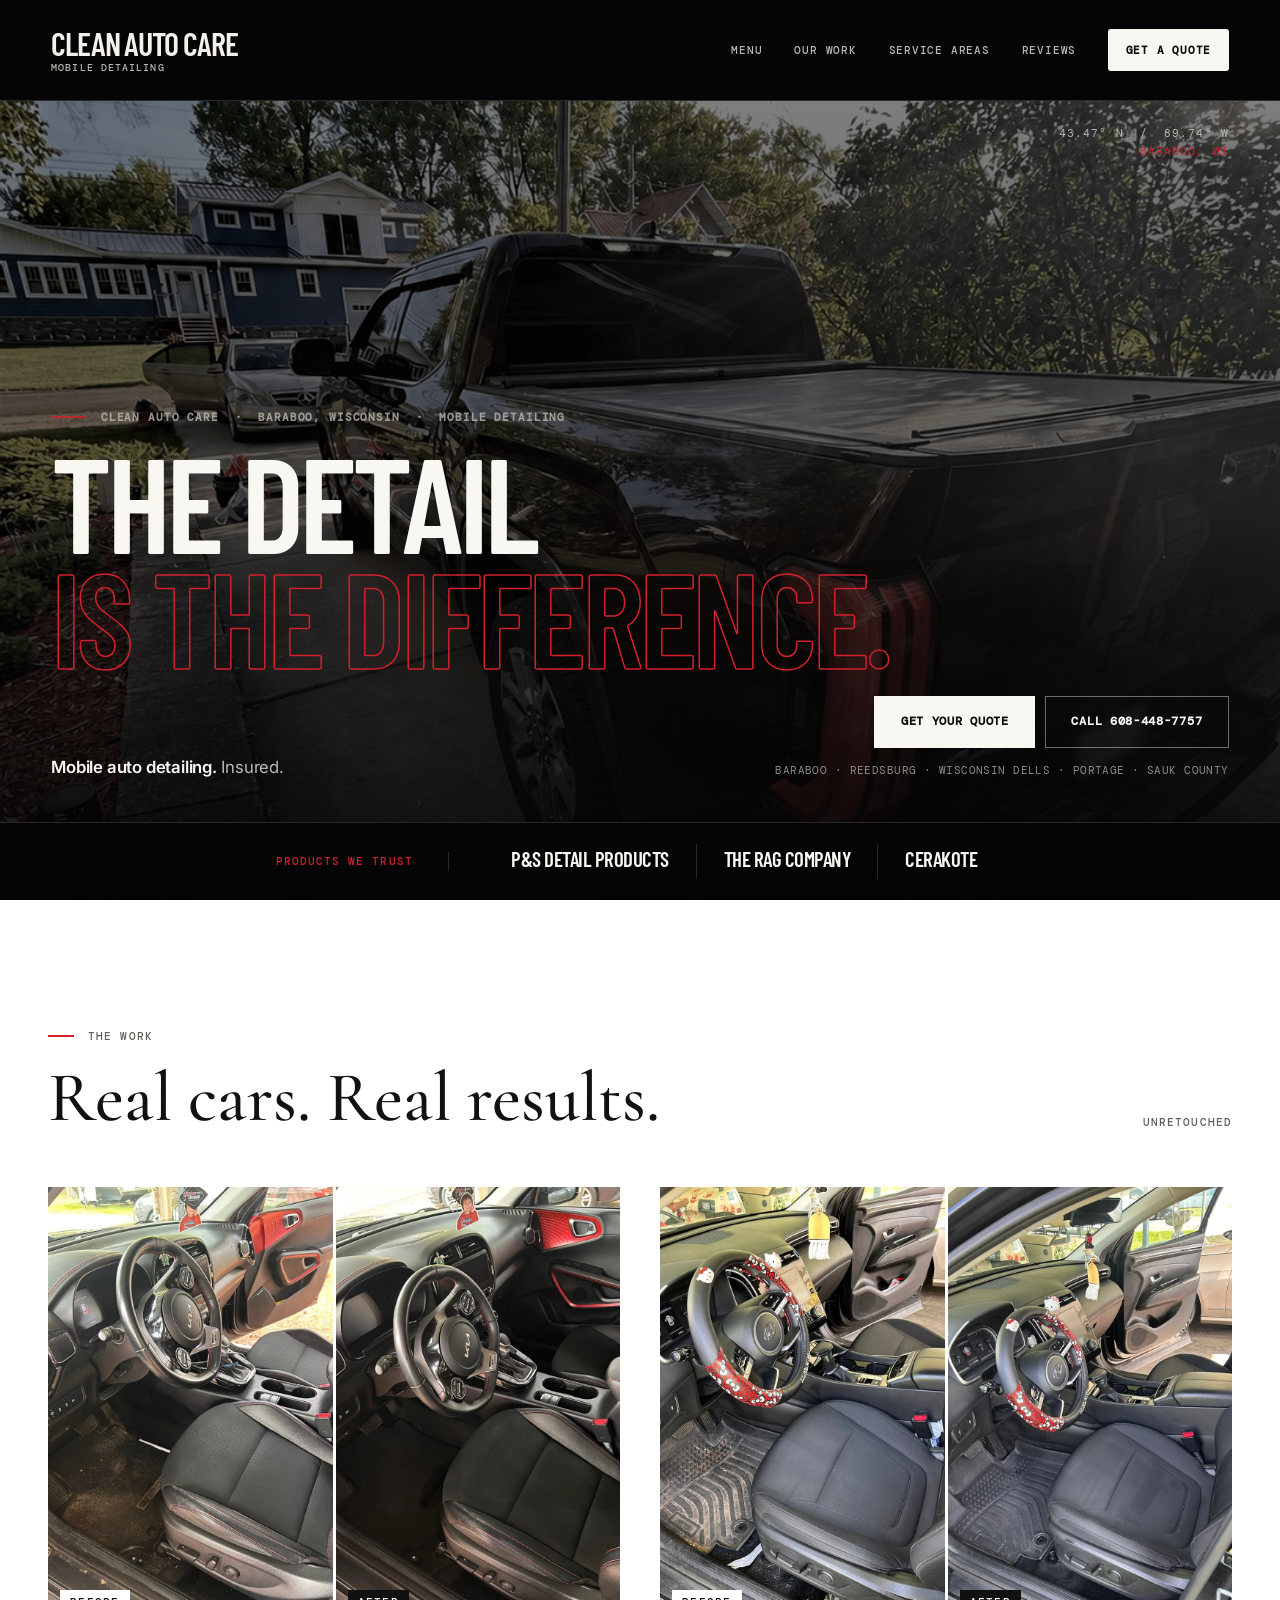
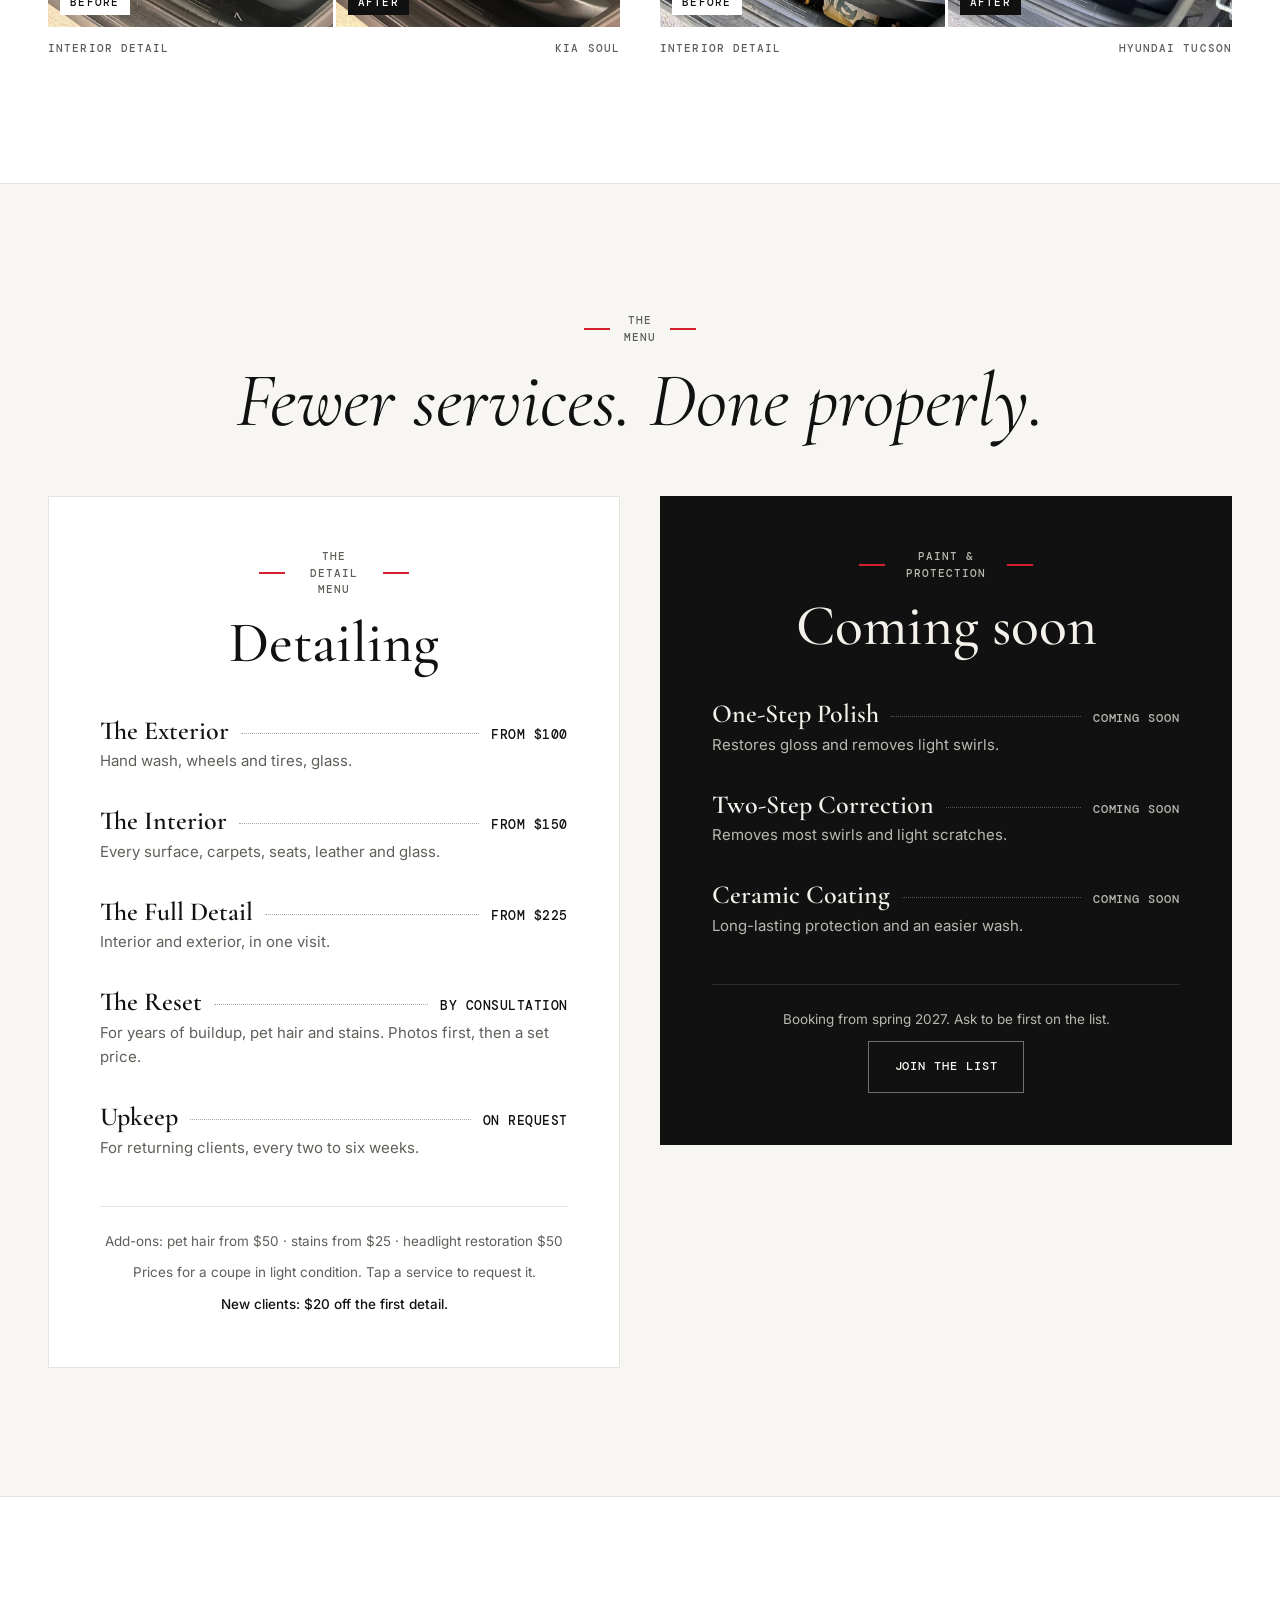
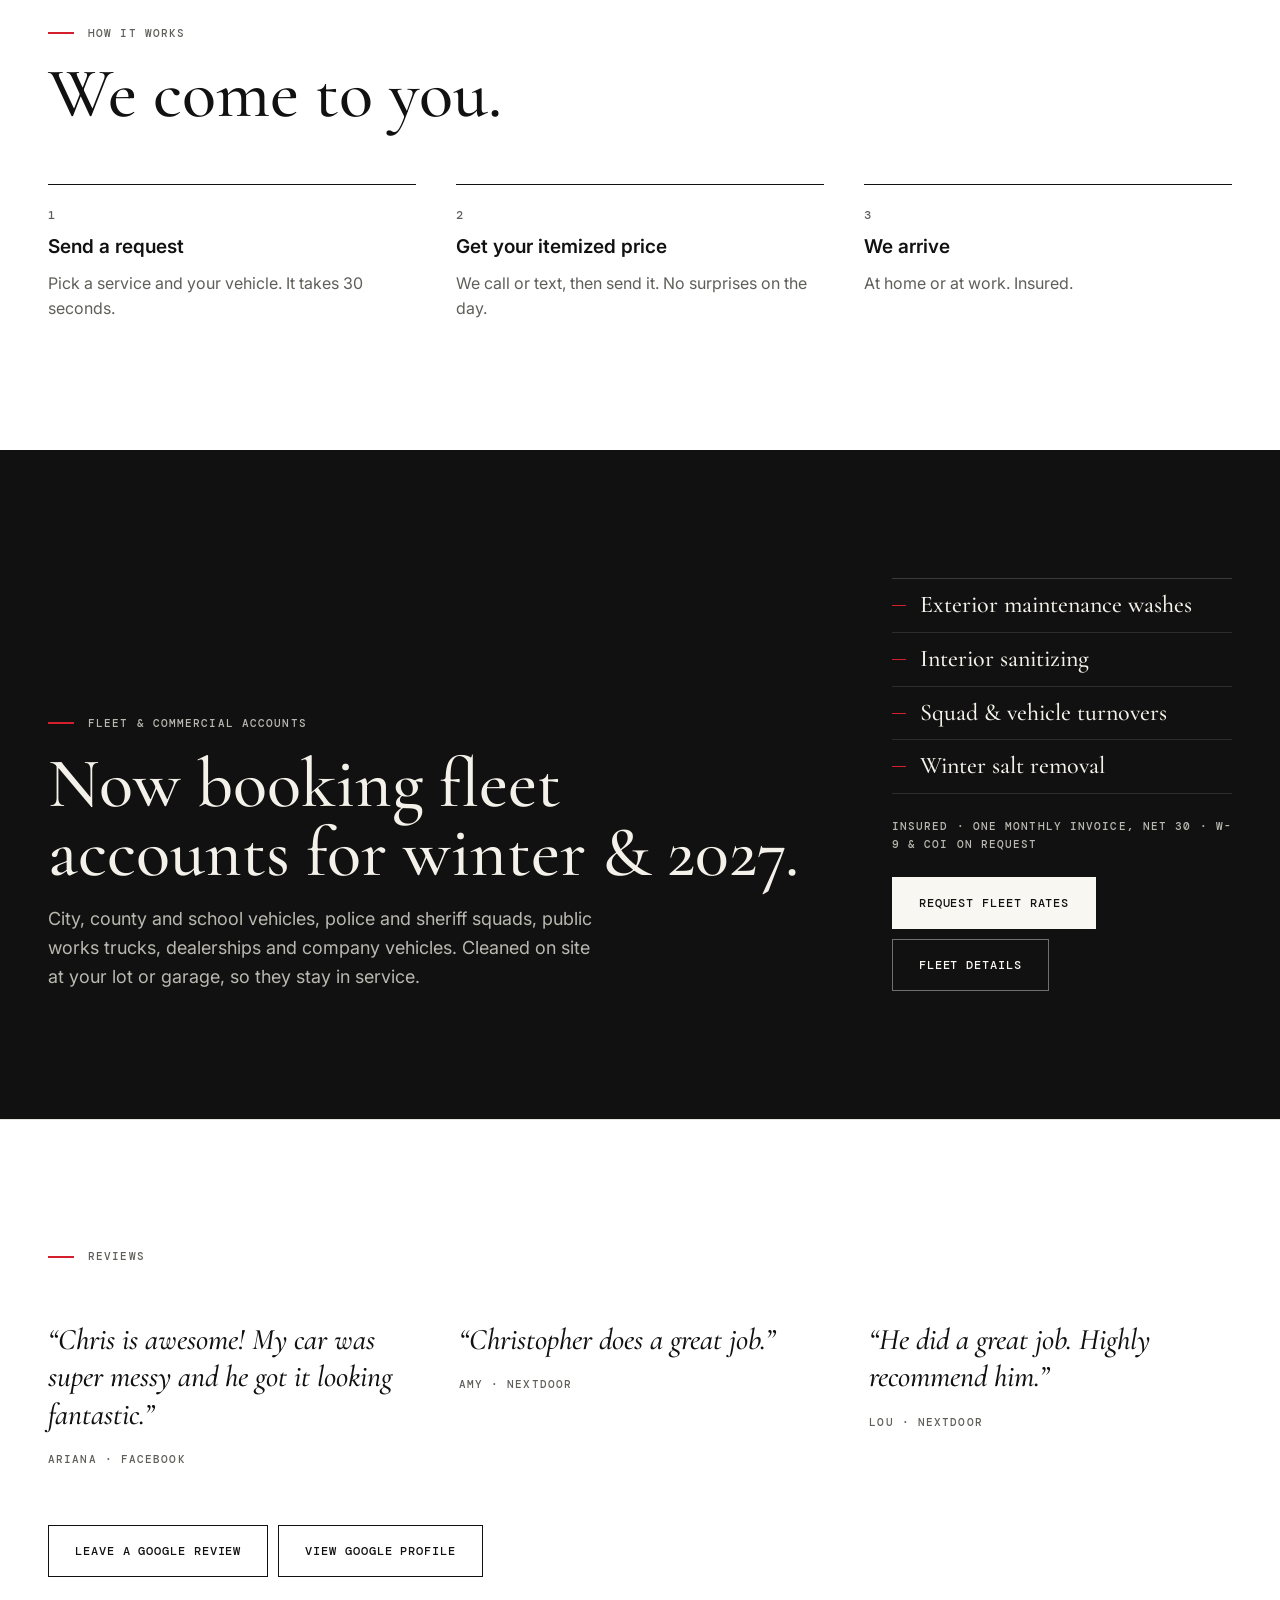
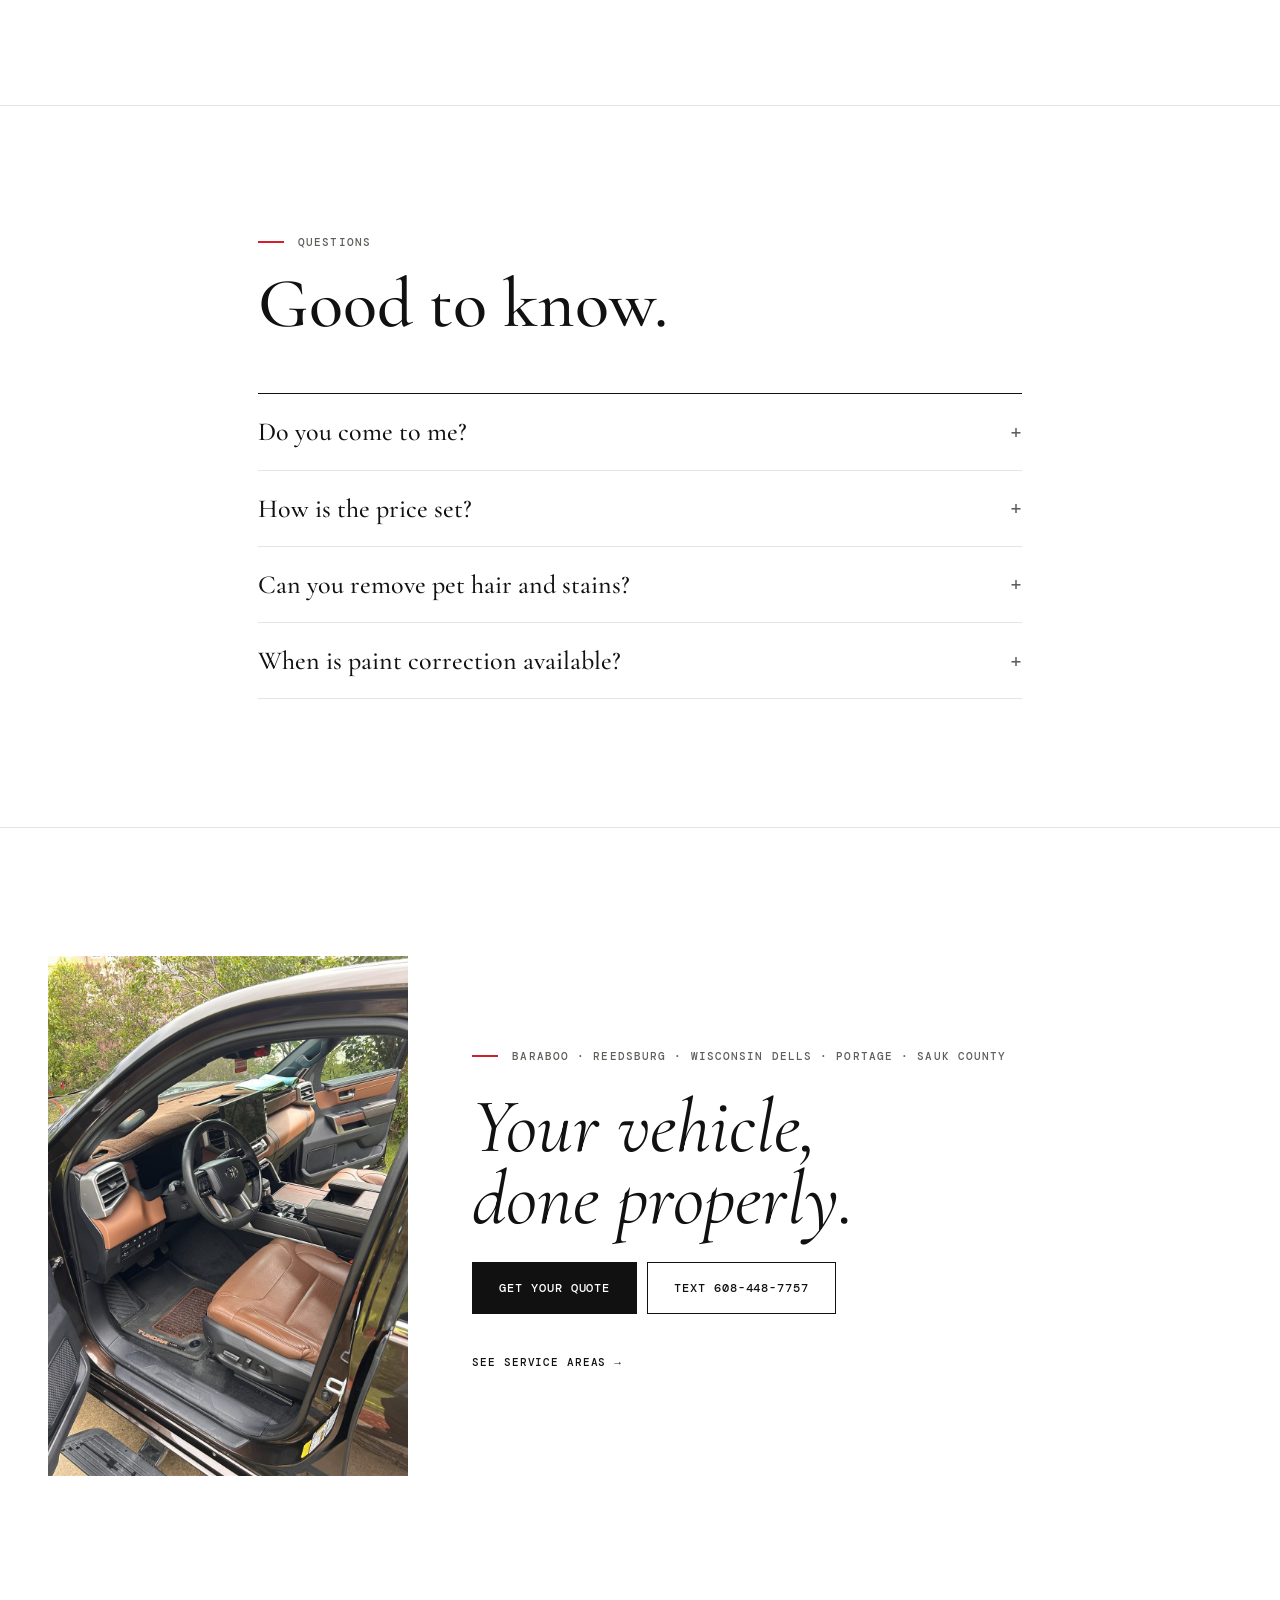
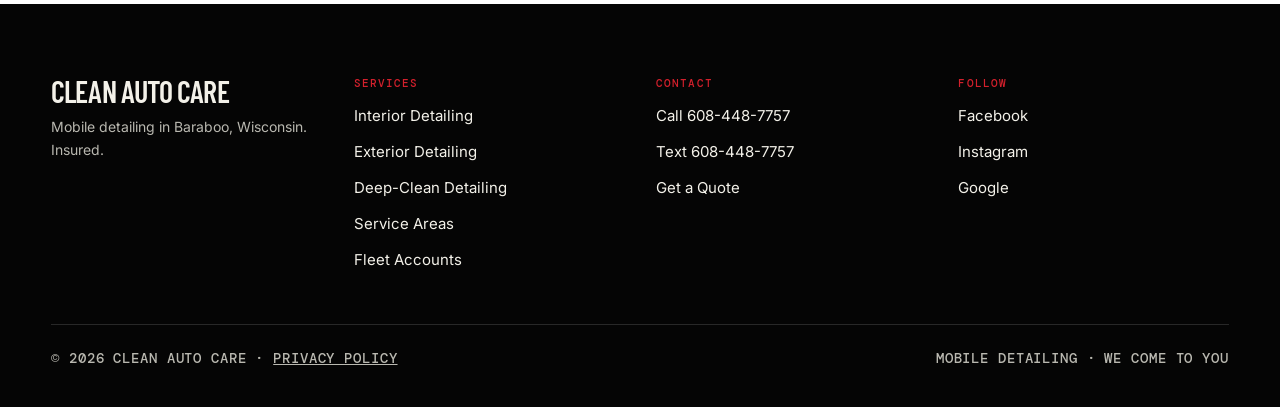
==== commit ba7b5922: "Add fleet & commercial accounts band and /fleet/ page Homepage band and new /fleet/ page announcing " ====
--- a/index.html
+++ b/index.html
@@ -22,7 +22,7 @@
   <link rel="icon" type="image/png" sizes="64x64" href="/images/favicon-64.png?v=2"><link rel="icon" type="image/png" sizes="32x32" href="/images/favicon-32.png?v=2">
   <link rel="apple-touch-icon" sizes="180x180" href="/images/apple-touch-icon.png?v=2">
   <link rel="preload" as="image" href="/images/mobile-auto-detailing-baraboo-wi-private.jpg" fetchpriority="high">
-  <link rel="preconnect" href="https://fonts.googleapis.com"><link rel="preconnect" href="https://fonts.gstatic.com" crossorigin><link href="https://fonts.googleapis.com/css2?family=Barlow+Condensed:wght@500;600;700&family=Cormorant+Garamond:ital,wght@0,500;0,600;1,400;1,500&family=DM+Mono:wght@400;500&family=Inter:wght@400;500;600&display=swap" rel="stylesheet"><link rel="stylesheet" href="/style.css?v=20261101.1"><link rel="stylesheet" href="/bespoke.css?v=20261101.1">
+  <link rel="preconnect" href="https://fonts.googleapis.com"><link rel="preconnect" href="https://fonts.gstatic.com" crossorigin><link href="https://fonts.googleapis.com/css2?family=Barlow+Condensed:wght@500;600;700&family=Cormorant+Garamond:ital,wght@0,500;0,600;1,400;1,500&family=DM+Mono:wght@400;500&family=Inter:wght@400;500;600&display=swap" rel="stylesheet"><link rel="stylesheet" href="/style.css?v=20261101.2"><link rel="stylesheet" href="/bespoke.css?v=20261116.1">
 
   <script type="application/ld+json">
   {
@@ -216,6 +216,29 @@
       </div>
     </section>
 
+    <section id="fleet" class="b b-section b-dark" aria-labelledby="fleet-heading">
+      <div class="b-wrap b-fleet">
+        <div class="b-head">
+          <p class="b-label">Fleet &amp; commercial accounts</p>
+          <h2 id="fleet-heading" class="b-h2">Now booking fleet accounts for winter &amp; 2027.</h2>
+          <p class="b-lead">City, county and school vehicles, police and sheriff squads, public works trucks, dealerships and company vehicles. Cleaned on site at your lot or garage, so they stay in service.</p>
+        </div>
+        <div class="b-fleet-side">
+          <ul class="b-fleet-list">
+            <li>Exterior maintenance washes</li>
+            <li>Interior sanitizing</li>
+            <li>Squad &amp; vehicle turnovers</li>
+            <li>Winter salt removal</li>
+          </ul>
+          <p class="b-mono">Insured · One monthly invoice, net 30 · W-9 &amp; COI on request</p>
+          <div class="b-actions">
+            <a class="b-btn is-light" href="tel:+16084487757">Request fleet rates</a>
+            <a class="b-btn is-light-line" href="/fleet/">Fleet details</a>
+          </div>
+        </div>
+      </div>
+    </section>
+
     <section id="reviews" class="b b-section b-rule">
       <div class="b-wrap b-stack">
         <p class="b-label">Reviews</p>
@@ -275,6 +298,7 @@
           <a href="/services/exterior-detailing.html">Exterior Detailing</a>
           <a href="/services/deep-clean-detailing.html">Deep-Clean Detailing</a>
           <a href="/service-areas/">Service Areas</a>
+          <a href="/fleet/">Fleet Accounts</a>
         </div>
         <div class="b-footer-col">
           <h2>Contact</h2>
@@ -295,6 +319,6 @@
       </div>
     </div>
   </footer>
-  <script src="/script.js?v=20261101.1" defer></script>
+  <script src="/script.js?v=20261101.2" defer></script>
 </body>
 </html>
--- a/bespoke.css
+++ b/bespoke.css
@@ -128,6 +128,17 @@
 .b-cta > div { flex: 999 1 420px; min-width: 0; display: flex; flex-direction: column; gap: 26px; }
 .b-cta .b-display { font-size: clamp(48px, 6vw, 88px); line-height: 0.95; }
 
+/* Fleet accounts band (homepage) */
+.b-dark { background: var(--b-ink); color: var(--b-on-dark); }
+.b-dark .b-label, .b-dark .b-lead, .b-dark .b-mono { color: var(--b-on-dark-muted); }
+.b-fleet { display: flex; flex-wrap: wrap; gap: 56px 80px; align-items: flex-end; }
+.b-fleet > .b-head { flex: 999 1 520px; min-width: 0; }
+.b-fleet-side { flex: 1 1 340px; min-width: 0; display: flex; flex-direction: column; gap: 24px; }
+.b-fleet-list { list-style: none; padding: 0; border-top: 1px solid #3a3a37; }
+.b-fleet-list li { padding: 12px 0 12px 28px; border-bottom: 1px solid #2c2c2a; position: relative; font-family: var(--b-serif); font-weight: 500; font-size: 24px; line-height: 1.2; }
+.b-fleet-list li::before { content: ""; position: absolute; left: 0; top: 26px; width: 14px; height: 1px; background: var(--b-red); }
+.b-dark :focus-visible { outline-color: var(--b-bone); }
+
 /* Inner page intro (sits under the fixed header) */
 .b-intro { padding-top: calc(var(--b-header) + 88px); padding-bottom: 72px; border-bottom: 1px solid var(--b-line); }
 .b-intro .b-wrap { display: flex; flex-direction: column; gap: 24px; }
@@ -184,6 +195,7 @@
 .b-option.is-picked .b-item-desc, .b-option:has(input:checked) .b-item-desc { color: #c9c7c0; }
 .b-option.is-picked .b-item-dots, .b-option:has(input:checked) .b-item-dots { border-color: #6b6b66; }
 .b-option.is-small .b-item-name { font-size: 23px; }
+.b-from { opacity: 0.6; }
 .b-option.is-small .b-item-price { font-size: 11.5px; letter-spacing: 0.08em; color: var(--b-muted); }
 .b-option.is-small.is-picked .b-item-price, .b-option.is-small:has(input:checked) .b-item-price { color: #c9c7c0; }
 .b-sub { display: flex; flex-direction: column; align-items: center; padding-top: 26px; border-top: 1px solid var(--b-line); }
@@ -230,6 +242,7 @@
   .b-menu { padding: 24px 18px; }
   .b-item { padding: 12px 10px; margin-inline: -10px; }
   .b-item-name { font-size: 22px; white-space: nowrap; }
+  .b-menu.is-fleet .b-item-name { white-space: normal; }
   .b-cta { gap: 40px; }
   .b-cta figure img { height: 340px; }
   .b-intro { padding-top: calc(var(--b-header) + 48px); padding-bottom: 48px; }
@@ -243,6 +256,9 @@
   .b-option .b-item-name { font-size: 22px; white-space: nowrap; }
   .b-option.is-small .b-item-name { font-size: 20px; }
   .b-option.is-small .b-item-price { font-size: 10.5px; letter-spacing: 0.04em; }
+  /* "Starting at" sits small above the amount so the vehicle names stay on one line. */
+  .b-option .b-item-price:has(.b-from) { text-align: right; line-height: 1.25; }
+  .b-from { display: block; font-size: 9px; letter-spacing: 0.08em; }
   .b-step-title { font-size: 38px; }
   .b-message { padding-top: calc(var(--b-header) + 64px); padding-bottom: 96px; }
   .b-faq summary { font-size: 22px; }
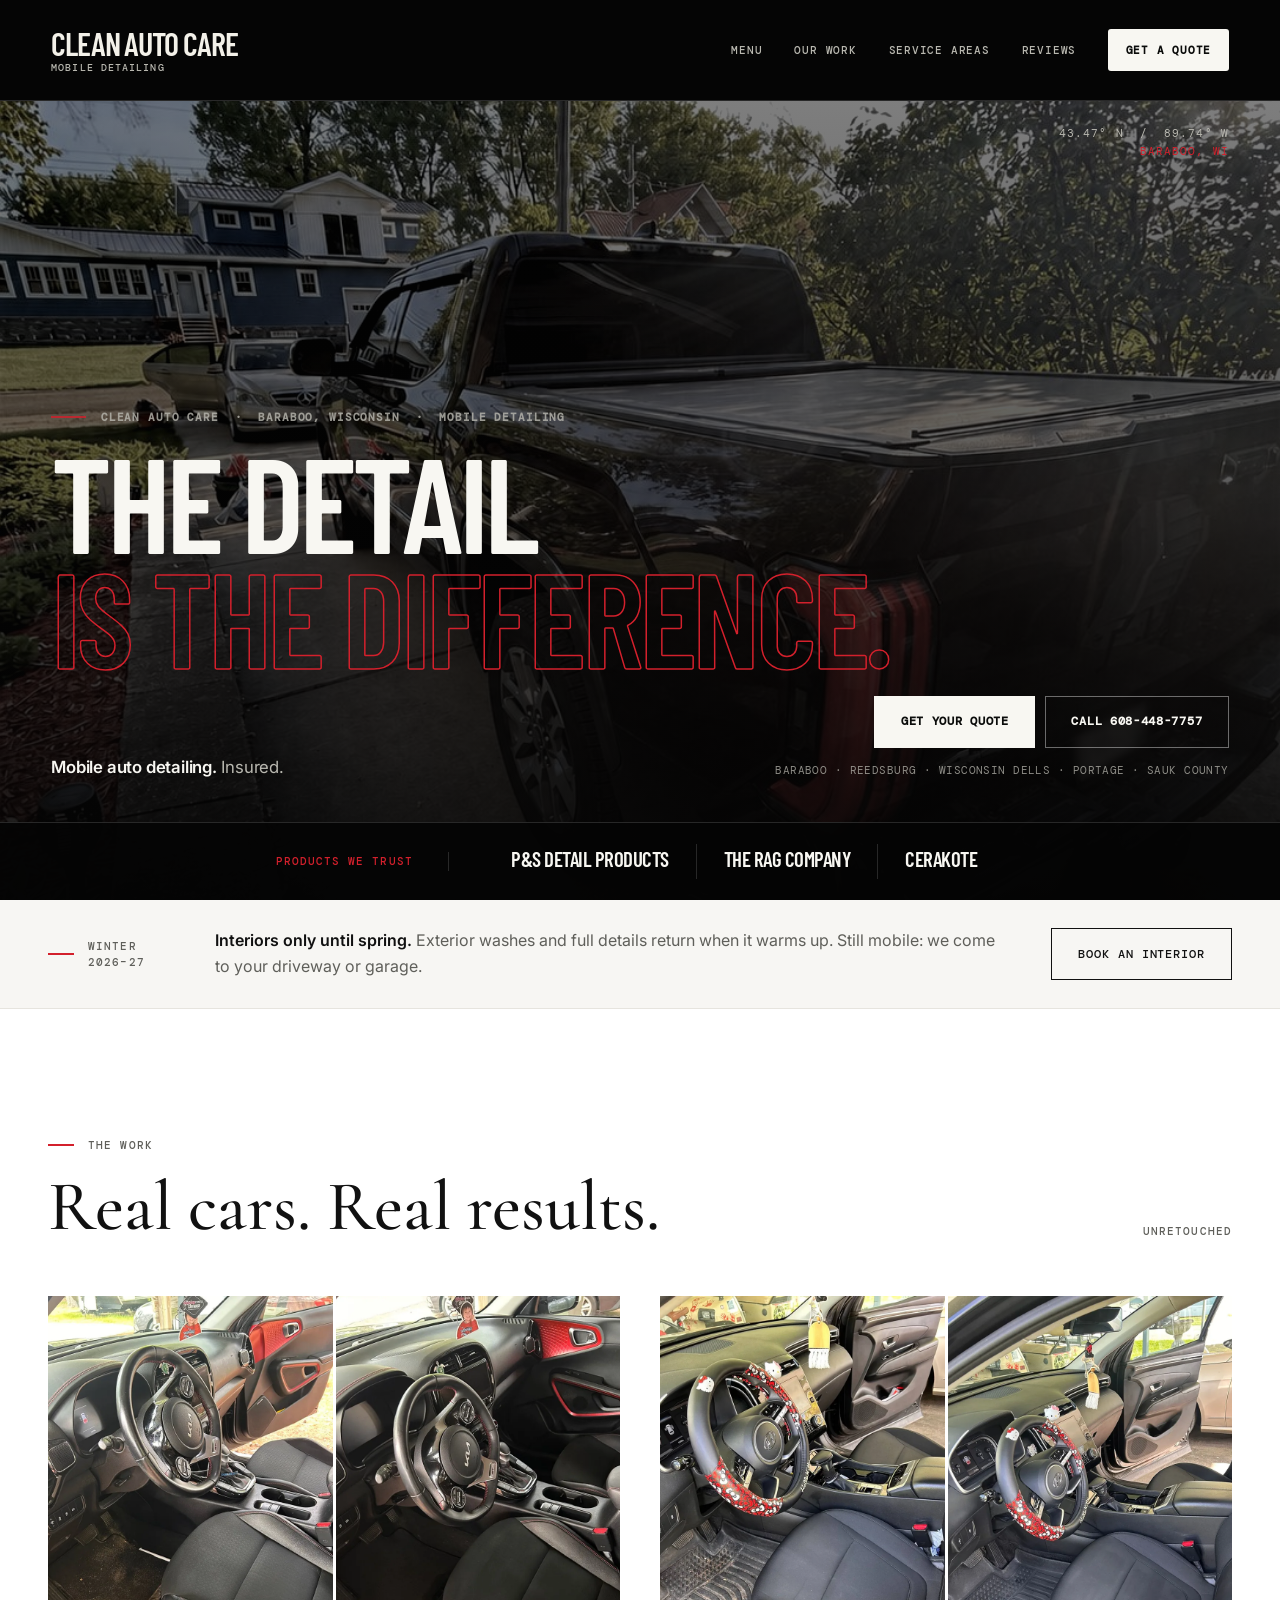
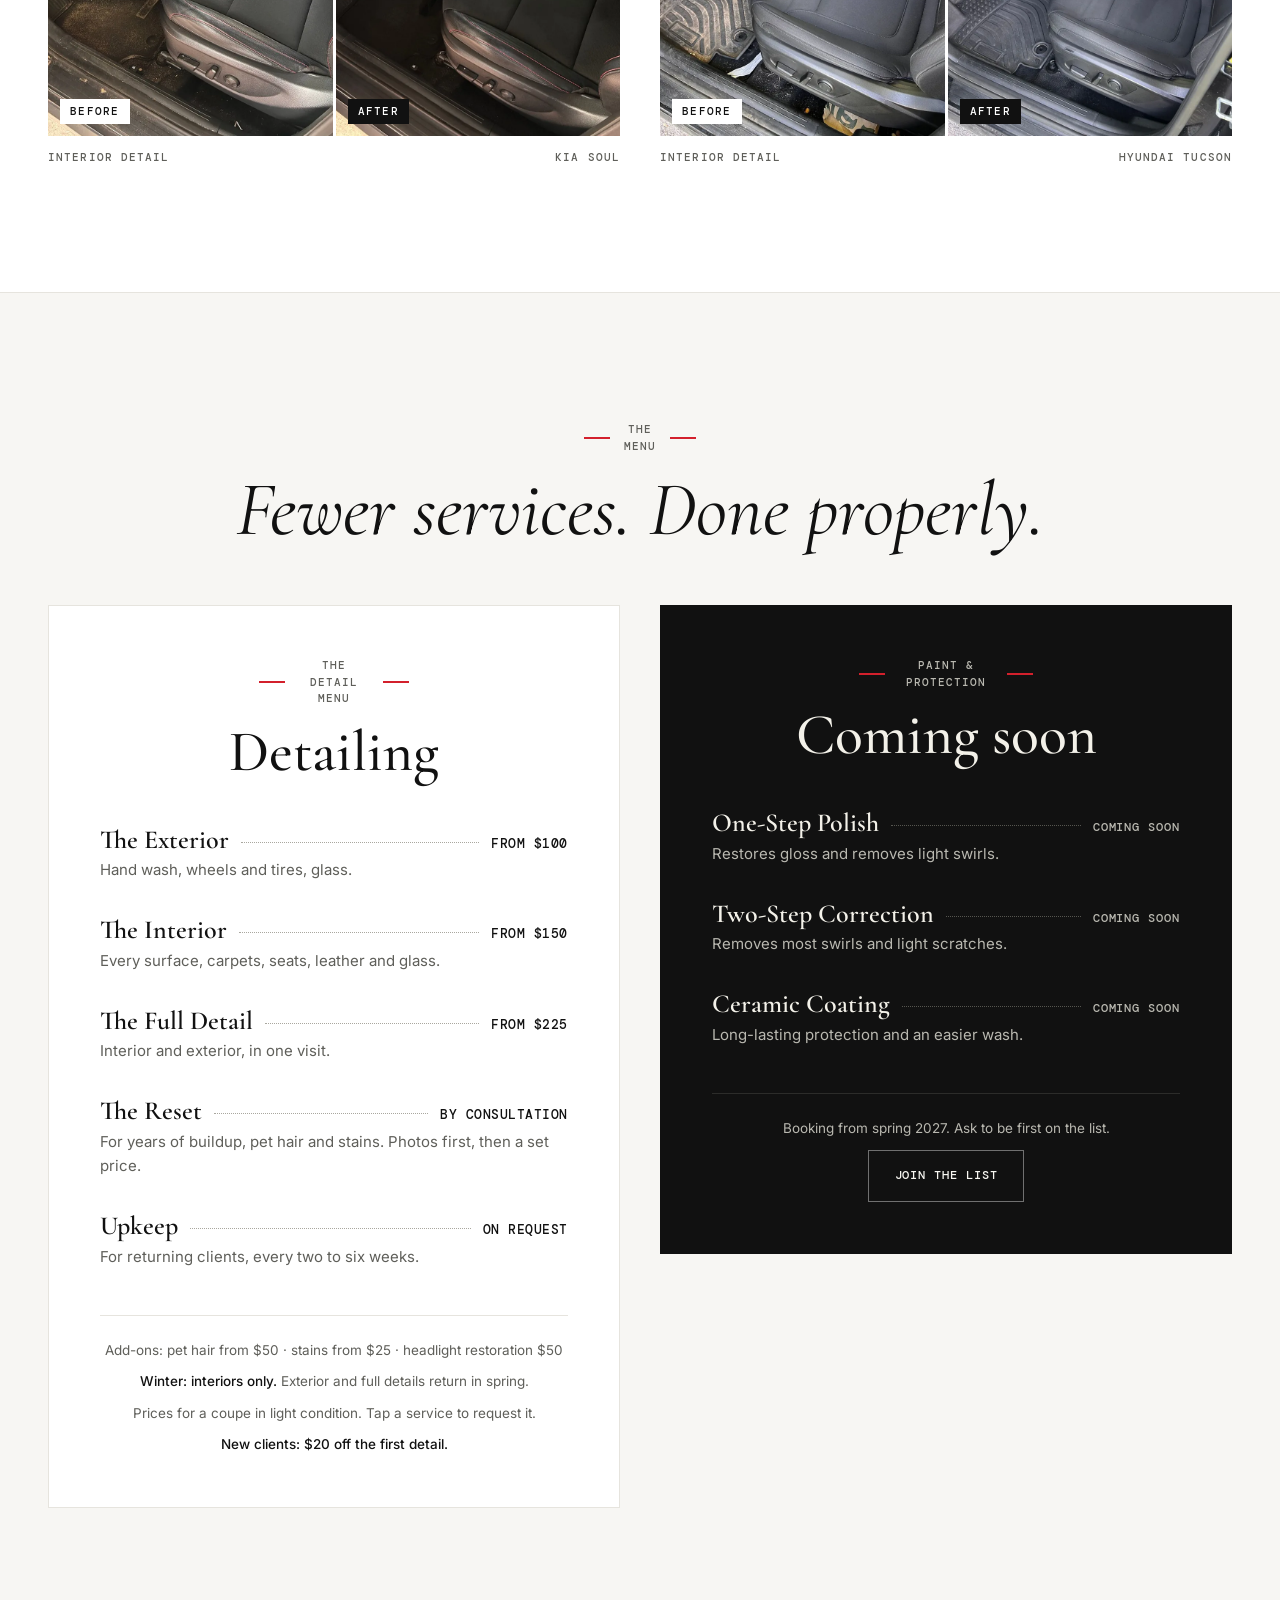
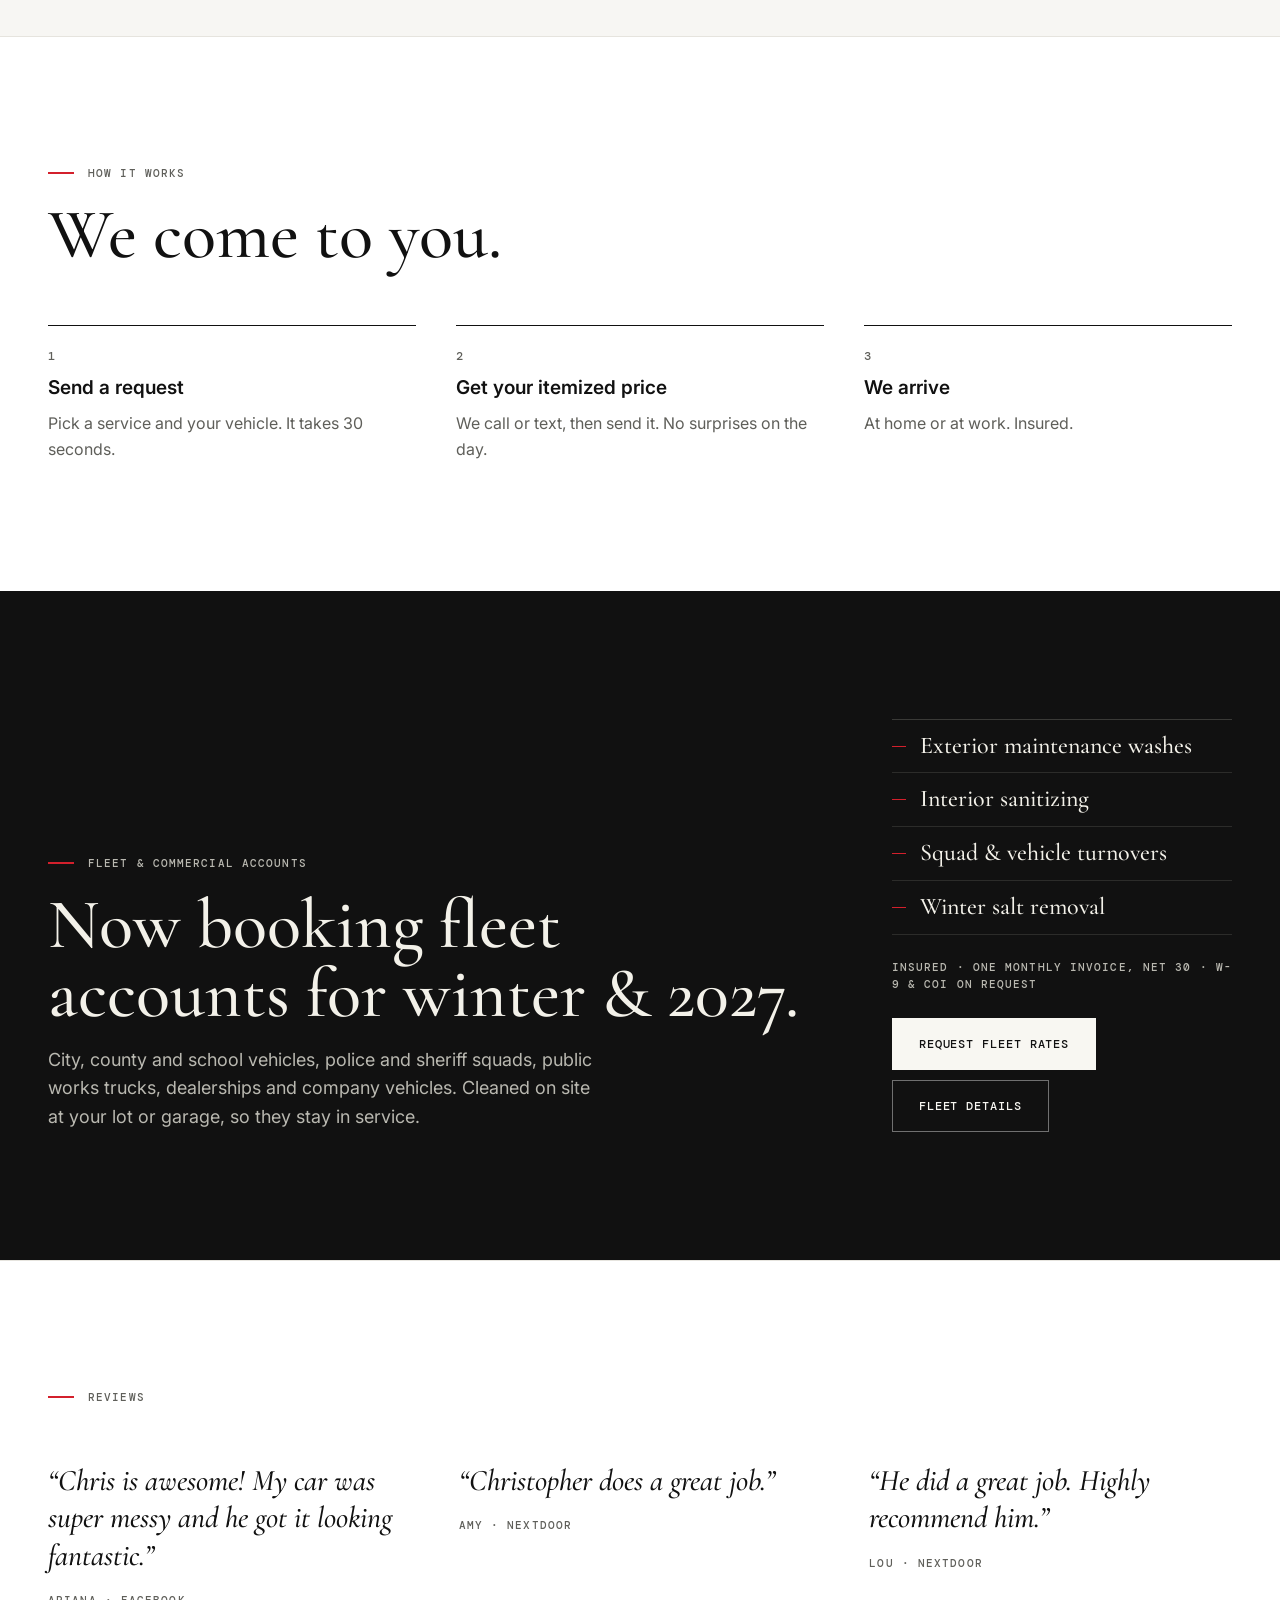
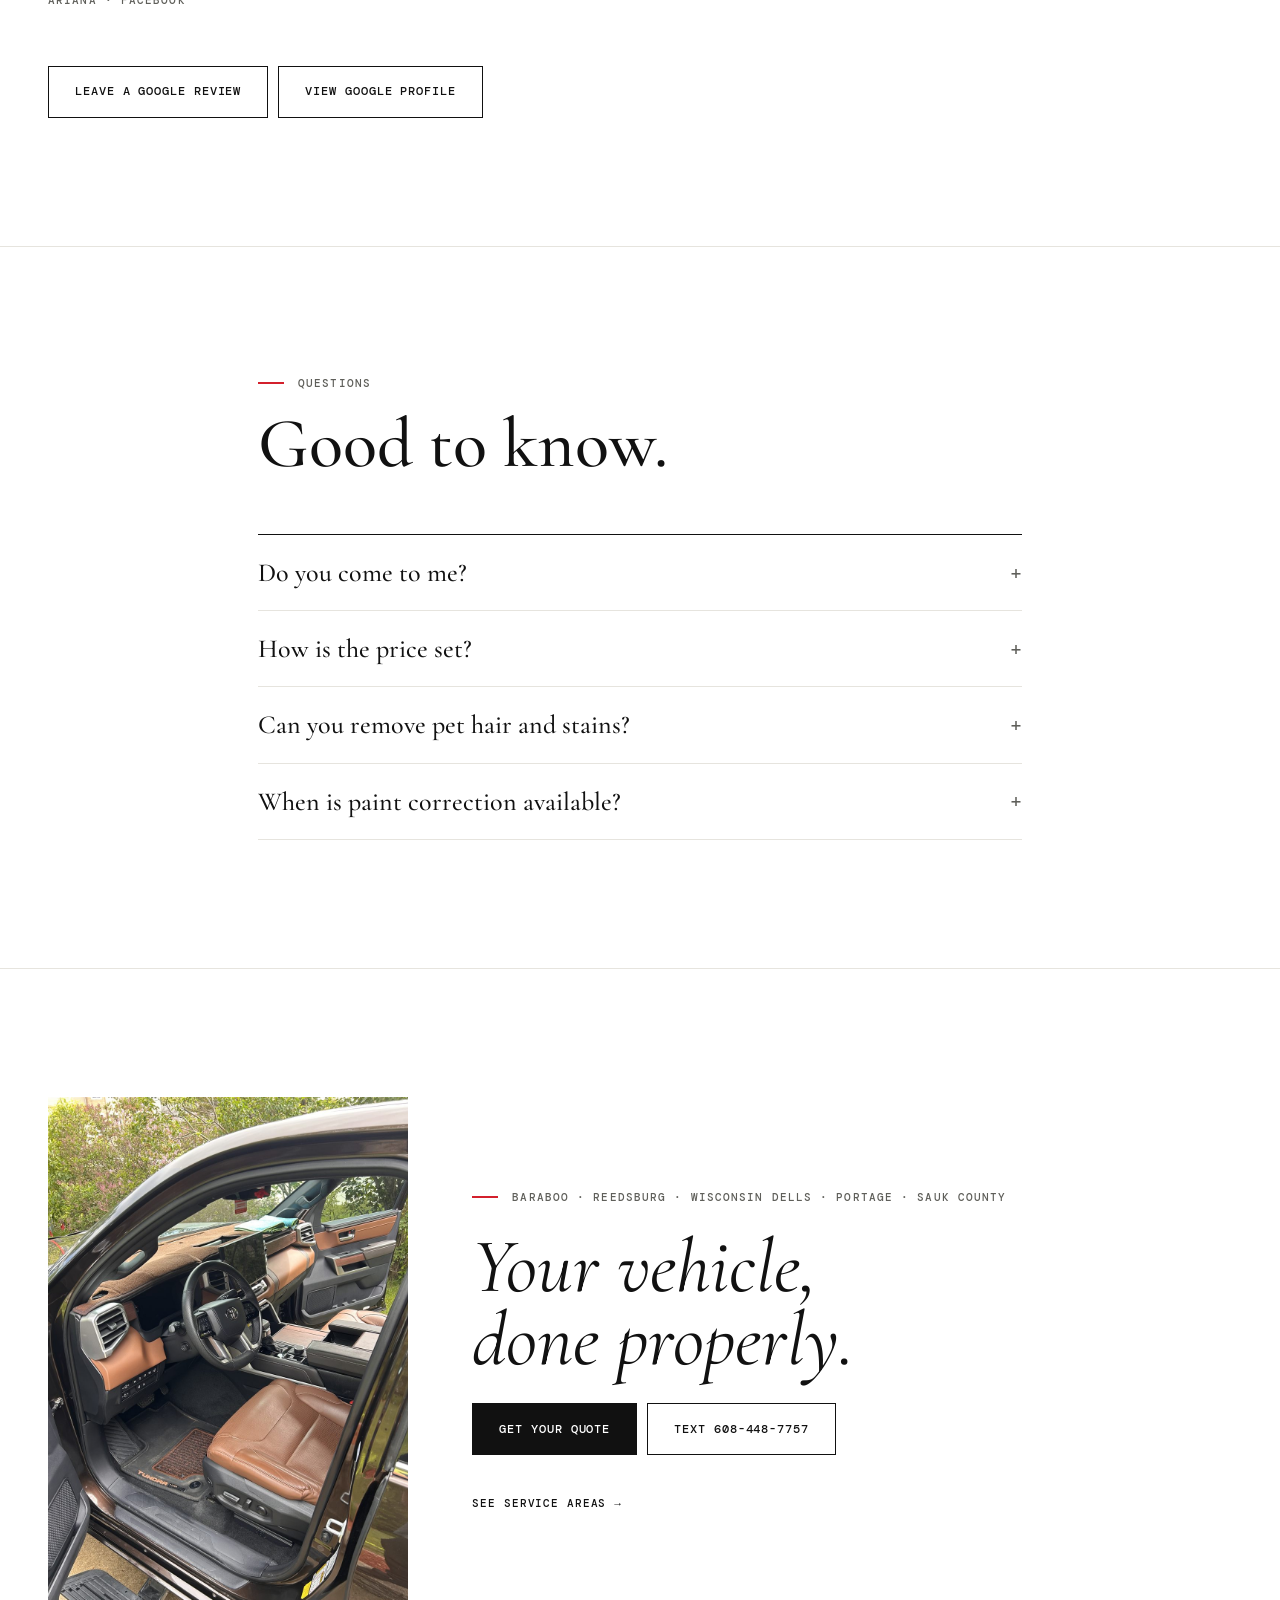
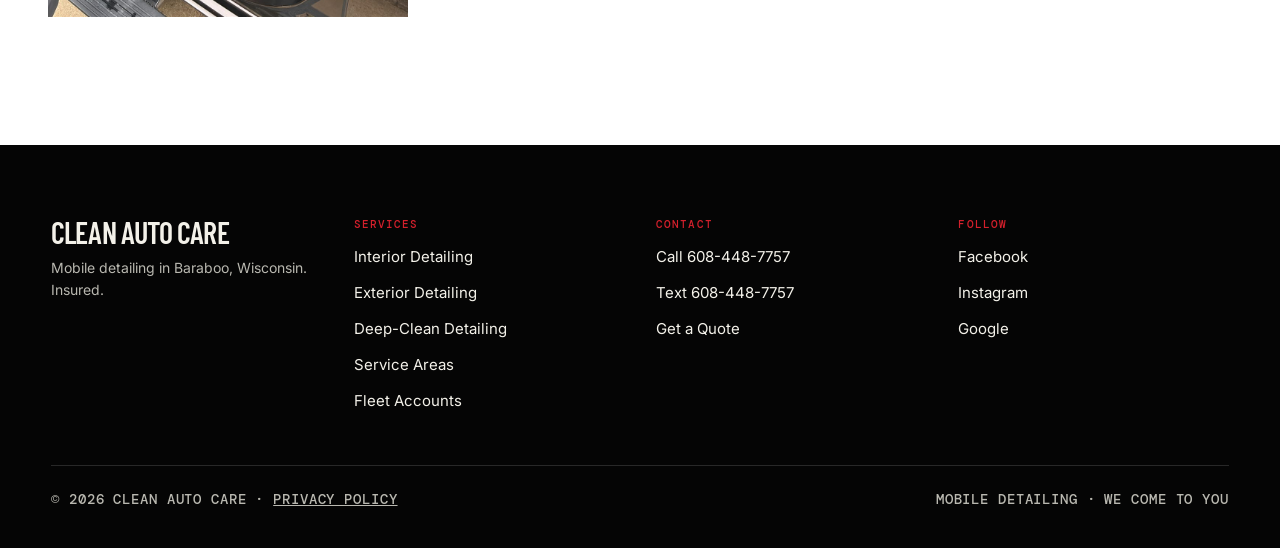
==== commit c2a99b84: "Winter notice: interiors only until spring Homepage strip, menu note, quote form note and exterior p" ====
--- a/index.html
+++ b/index.html
@@ -136,6 +136,14 @@
       </div>
     </section>
 
+    <section class="b b-winter" aria-label="Winter service">
+      <div class="b-wrap b-winter-row">
+        <p class="b-label">Winter 2026–27</p>
+        <p class="b-winter-text"><strong>Interiors only until spring.</strong> Exterior washes and full details return when it warms up. Still mobile: we come to your driveway or garage.</p>
+        <a class="b-btn is-line" href="/quote/?package=interior">Book an interior</a>
+      </div>
+    </section>
+
     <section id="work" class="b b-section">
       <div class="b-wrap b-stack">
         <div class="b-head-row">
@@ -181,6 +189,7 @@
             </ul>
             <div class="b-menu-foot">
               <p>Add-ons: pet hair from $50 · stains from $25 · headlight restoration $50</p>
+              <p><strong>Winter: interiors only.</strong> Exterior and full details return in spring.</p>
               <p>Prices for a coupe in light condition. Tap a service to request it.</p>
               <p><strong>New clients: $20 off the first detail.</strong></p>
             </div>
--- a/bespoke.css
+++ b/bespoke.css
@@ -99,6 +99,17 @@
 .b-menu-foot { border-top: 1px solid var(--b-line); padding-top: 24px; display: flex; flex-direction: column; align-items: center; gap: 10px; text-align: center; font-size: 13.5px; color: var(--b-muted); }
 .b-menu.is-dark .b-menu-foot { border-color: #2c2c2a; color: var(--b-on-dark-muted); }
 .b-menu-foot strong { color: var(--b-ink); font-weight: 500; }
+
+/* Seasonal notice (winter 2026–27: interiors only) */
+.b-winter { background: var(--b-tint); border-bottom: 1px solid var(--b-line); padding-block: 28px; }
+.b-winter-row { display: flex; align-items: center; justify-content: space-between; flex-wrap: wrap; gap: 16px 40px; }
+.b-winter .b-label { margin: 0; flex: 0 0 auto; }
+.b-winter-text { margin: 0; flex: 1 1 360px; font-size: 16px; color: var(--b-muted); }
+.b-winter-text strong { color: var(--b-ink); font-weight: 600; }
+.b-season-note { max-width: 560px; margin: 0 auto 20px; padding: 12px 16px; border-left: 2px solid var(--b-red); background: var(--b-tint); font-size: 14px; line-height: 1.5; color: var(--b-muted); }
+.b-season-note strong { color: var(--b-ink); font-weight: 600; }
+.b-season-note a { color: var(--b-ink); }
+.b-intro .b-season-note { margin: 24px 0 0; }
 
 /* Steps */
 .b-steps { display: grid; grid-template-columns: repeat(auto-fit, minmax(min(100%, 280px), 1fr)); gap: 40px; list-style: none; padding: 0; }
